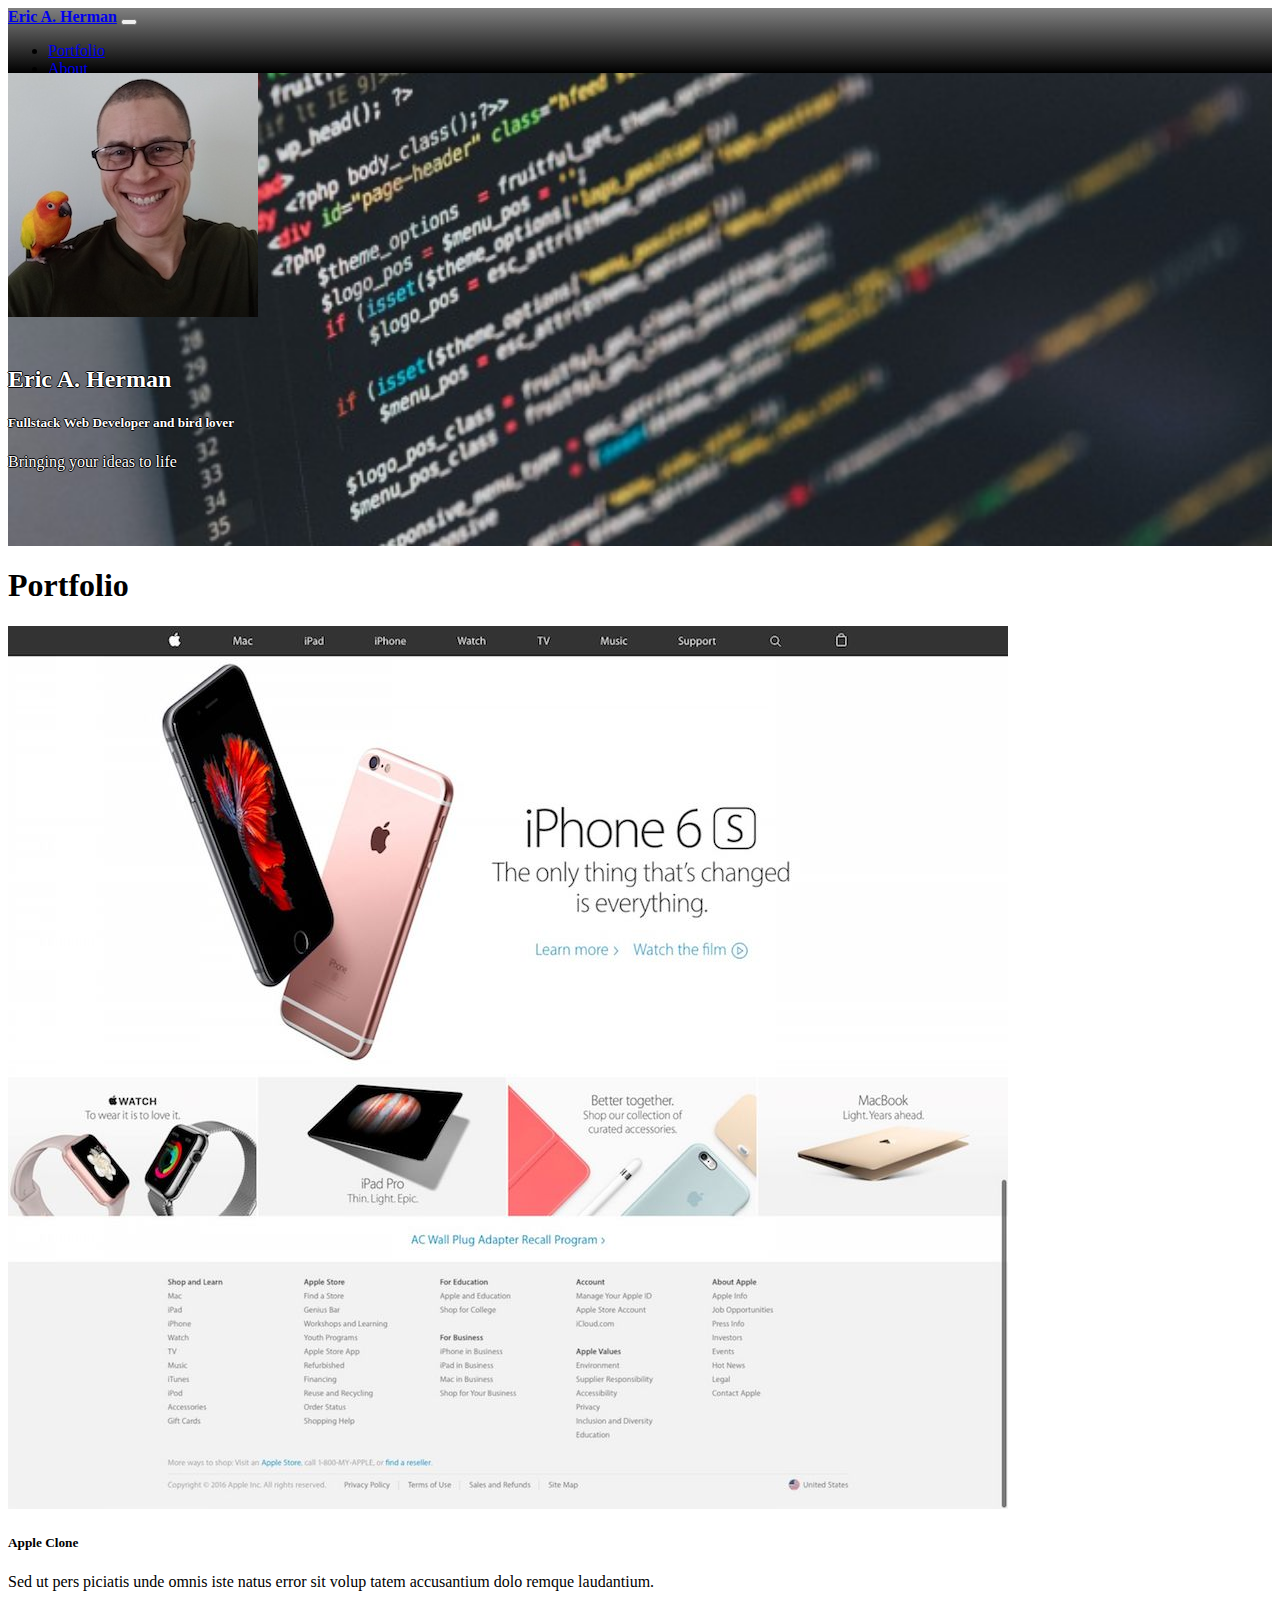
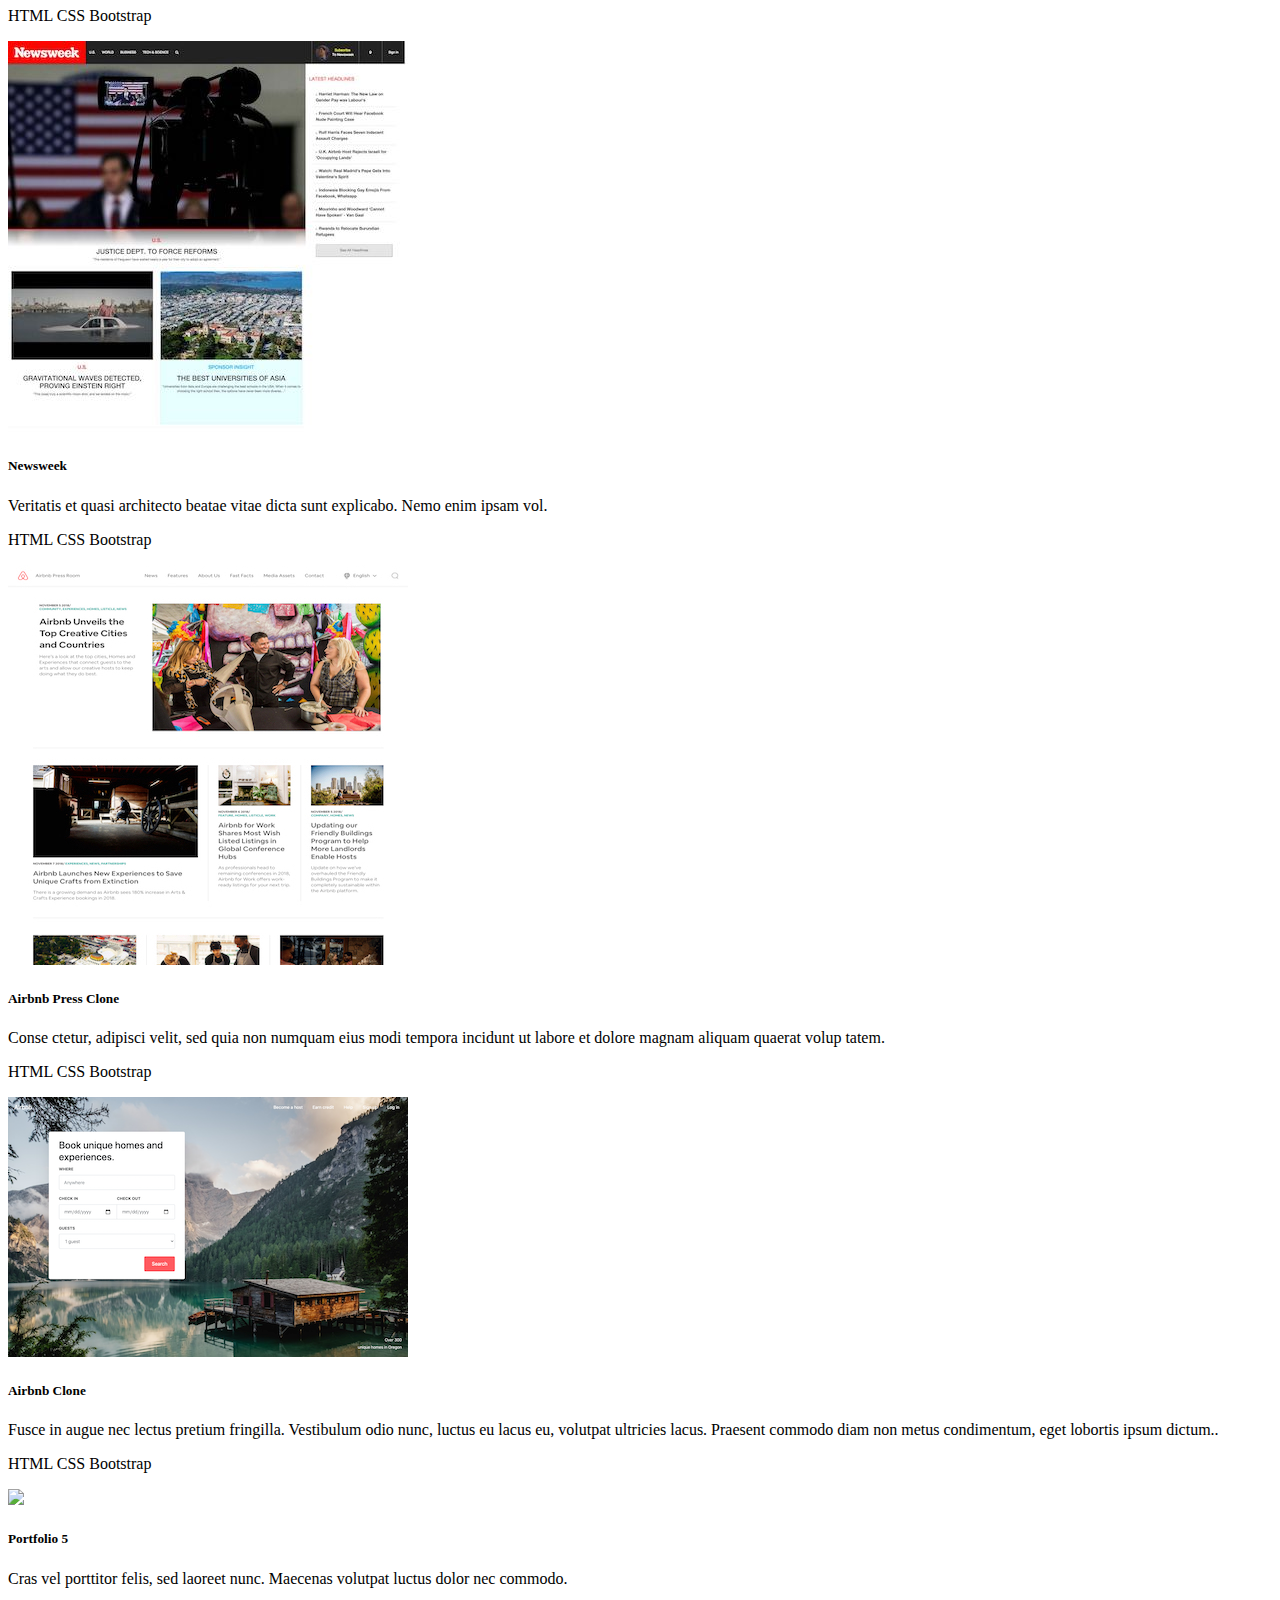
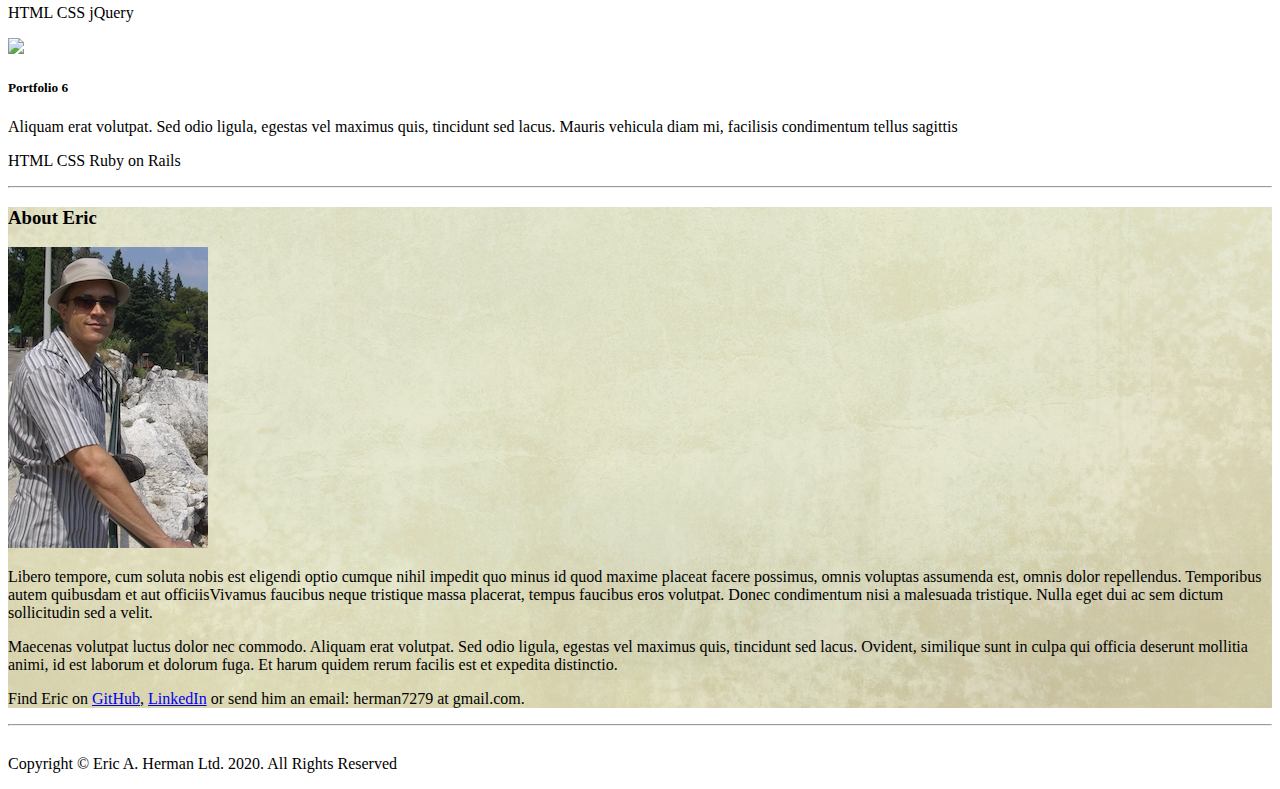
==== index.html @ b6607806 "added new images, new background for About section, changed navbar colors" ====
<!doctype html>
<html lang="en">
  <head>

    <meta charset="utf-8">
    <meta name="viewport" content="width=device-width, initial-scale=1, shrink-to-fit=no">

    <!-- Bootstrap CSS -->
    <link rel="stylesheet" href="https://stackpath.bootstrapcdn.com/bootstrap/4.1.3/css/bootstrap.min.css" integrity="sha384-MCw98/SFnGE8fJT3GXwEOngsV7Zt27NXFoaoApmYm81iuXoPkFOJwJ8ERdknLPMO" crossorigin="anonymous">

    <!-- style css -->
    <link rel="stylesheet" type="text/css" href="./style.css">

    <!-- Fontawesome -->
    <link rel="stylesheet" href="https://use.fontawesome.com/releases/v5.2.0/css/all.css" integrity="sha384-hWVjflwFxL6sNzntih27bfxkr27PmbbK/iSvJ+a4+0owXq79v+lsFkW54bOGbiDQ" crossorigin="anonymous">

    <title>Eric A. Herman</title>
  </head>
 <body>
    <!--Main Navigation-->
  <header>
      <nav class="navbar fixed-top navbar-expand-lg navbar-dark  scrolling-navbar navbar-custom">
          <a class="navbar-brand" href="#"><strong>Eric A. Herman</strong></a>
          <button class="navbar-toggler" type="button" data-toggle="collapse" data-target="#navbarSupportedContent" aria-controls="navbarSupportedContent" aria-expanded="false" aria-label="Toggle navigation">
              <span class="navbar-toggler-icon"></span>
          </button>
          <div class="collapse navbar-collapse" id="navbarSupportedContent">
              <ul class="navbar-nav mr-auto">
                  <li class="nav-item">
                      <a class="nav-link px-3 text-white" href="#">Portfolio</a>
                  </li>
                  <li class="nav-item">
                      <a class="nav-link px-3 text-white" href="#">About</a>
                  </li>
                  <li class="nav-item">
                      <a class="nav-link px-3 text-white" href="#">Contact</a>
                  </li>
              </ul>
              <ul class="navbar-nav nav-flex-icons">
                  <li class="nav-item">
                      <a href="#" class="nav-link"><i class="fab fa-linkedin fa-3x px-3" aria-hidden="true"></i></a>
                  </li>
                  <li class="nav-item">
                      <a href="#" class="nav-link"><i class="fab fa-github fa-3x px-3"></i></a>
                  </li>
              </ul>
          </div>
      </nav>
  </header>
  <!--Main Navigation-->

  <!--Main Layout-->

      <div class="container-fluid">

          <div class="row mt-5 pt-5 splash-page">
              <div class="col text-center pt-5">
                <a href="#"><img src="./images/eric-with-bird-big.jpg" alt="Responsive image" class="img-responsive rounded-circle border border-light"></a>
                <div class="main-headline">
                  <h2>Eric A. Herman</h2>
                  <h5>Fullstack Web Developer and bird lover</h5>
                  <p>Bringing your ideas to life</p>
                </div>
              </div>
          </div>
      </div>
    <!-- portfolio section -->
    <div class="container-fluid bg-light px-5 mb-0">
      <div class="col-xs-12 pt-3">
        <h1 class="text-center header">Portfolio</h1>
      </div>

      <div class="row pt-3">
        <!-- portfolio 1 -->
        <div class="col-lg-4">
          <div class="mx-lg-3">
            <a href="#"><img src="./images/apple-splash-page.jpg" class="img-fluid rounded mx-auto d-block"></a>
            <h5 class="mt-3">Apple Clone</h5>
            <p class="mt-3">Sed ut pers piciatis unde omnis iste natus error sit volup tatem accusantium dolo remque laudantium.</p>
            <p class="small mt-3">HTML CSS Bootstrap</p>
          </div>
        </div>
        <!-- portfolio 2 -->
        <div class="col-lg-4">
          <div class="mx-lg-3">
            <a href="#"><img src="./images/newsweek-clone.jpg" class="img-fluid rounded mx-auto d-block"></a>
            <h5 class="mt-3">Newsweek</h5>
            <p class="mt-3">Veritatis et quasi architecto beatae vitae dicta sunt explicabo. Nemo enim ipsam vol.</p>
            <p class="small mt-3">HTML CSS Bootstrap</p>
          </div>
        </div>
        <!-- portfolio 3 -->
        <div class="col-lg-4">
          <div class=" mx-lg-3">
            <a href="#"><img src="./images/airbnb-press-clone-02.jpg" class="img-fluid rounded mx-auto d-block"></a>
            <h5 class="mt-3">Airbnb Press Clone</h5>
            <p class="mt-3">Conse ctetur, adipisci velit, sed quia non numquam eius modi tempora incidunt ut labore et dolore magnam aliquam quaerat volup tatem.</p>
            <p class="small mt-3">HTML CSS Bootstrap</p>
          </div>
        </div>
      </div>

      <div class="row pt-3">
        <div class="col-lg-4">
          <!-- portfolio 4 -->
          <div class="mx-lg-3">
            <a href="#"><img src="./images/airbnb-clone.png" class="img-fluid rounded mx-auto d-block"></a>
            <h5 class="mt-3">Airbnb Clone</h5>
            <p class="mt-3">Fusce in augue nec lectus pretium fringilla. Vestibulum odio nunc, luctus eu lacus eu, volutpat ultricies lacus. Praesent commodo diam non metus condimentum, eget lobortis ipsum dictum..</p>
            <p class="small mt-3">HTML CSS Bootstrap</p>
          </div>
        </div>
        <!-- portfolio 5 -->
        <div class="col-lg-4">
          <div class="mx-lg-3">
            <a href="#"><img src="https://via.placeholder.com/400" class="img-fluid rounded mx-auto d-block"></a>
            <h5 class="mt-3">Portfolio 5</h5>
            <p class="mt-3">Cras vel porttitor felis, sed laoreet nunc. Maecenas volutpat luctus dolor nec commodo. </p>
            <p class="small mt-3">HTML CSS jQuery</p>
          </div>
        </div>
        <!-- portfolio 6 -->
        <div class="col-lg-4">
          <div class="mx-lg-3">
            <a href="#"><img src="https://via.placeholder.com/400" class="img-fluid rounded mx-auto d-block"></a>
            <h5 class="mt-3">Portfolio 6</h5>
            <p class="mt-3">Aliquam erat volutpat. Sed odio ligula, egestas vel maximus quis, tincidunt sed lacus. Mauris vehicula diam mi, facilisis condimentum tellus sagittis</p>
            <p class="small mt-3">HTML CSS Ruby on Rails</p>
          </div>
        </div>
      </div>
    <hr />
    </div>
    <!-- About Section -->
    <div class="container-fluid about-section mt-0">
      <div class="row">
        <div class="col-xs-12 border m-auto">
          <div class="p-4">
            <i class="fas fa-laptop-code fa-3x float-left pr-1 pb-3"></i>

            <h3 class="float-right pl-3">About Eric</h3>
          </div>
       </div>
      </div>
      <!-- About Eric -->
      <div class="row pb-5">
        <!-- image for about section -->
        <div class="col-xs-6 col-sm-3 col-lg-4">
          <img src="./images/eric-with-hat.JPG" class="img-fluid rounded float-right border" <style: height>
        </div>
         <!-- text for about section -->
        <div class="col-xs-6 col-sm-9 col-lg-6 my-auto">
          <p>Libero tempore, cum soluta nobis est eligendi optio cumque nihil impedit quo minus id quod maxime placeat facere possimus, omnis voluptas assumenda est, omnis dolor repellendus. Temporibus autem quibusdam et aut officiisVivamus faucibus neque tristique massa placerat, tempus faucibus eros volutpat. Donec condimentum nisi a malesuada tristique. Nulla eget dui ac sem dictum sollicitudin sed a velit.</p>

          <p>Maecenas volutpat luctus dolor nec commodo. Aliquam erat volutpat. Sed odio ligula, egestas vel maximus quis, tincidunt sed lacus. Ovident, similique sunt in culpa qui officia deserunt mollitia animi, id est laborum et dolorum fuga. Et harum quidem rerum facilis est et expedita distinctio.</p>
          <p class="small">Find Eric on <a href="#">GitHub</a>, <a href="#">LinkedIn</a> or send him an email: herman7279 at gmail.com.</p>
        </div>
      </div>
    </div>
    <hr />
    <!-- footer -->
    <footer class="container-fluid">
      <div class="row">
        <div class="col-lg-12">
          <p class="small text-right">
            Copyright © Eric A. Herman Ltd. 2020. All Rights Reserved
          </p>
        <!-- copyright -->
        </div>
      </div>
    </footer>

    <!-- jQuery first, then Popper.js, then Bootstrap JS -->
     <script src="https://code.jquery.com/jquery-3.3.1.slim.min.js" integrity="sha384-q8i/X+965DzO0rT7abK41JStQIAqVgRVzpbzo5smXKp4YfRvH+8abtTE1Pi6jizo" crossorigin="anonymous"></script>

    <script src="https://cdnjs.cloudflare.com/ajax/libs/popper.js/1.14.3/umd/popper.min.js" integrity="sha384-ZMP7rVo3mIykV+2+9J3UJ46jBk0WLaUAdn689aCwoqbBJiSnjAK/l8WvCWPIPm49" crossorigin="anonymous"></script>

      <script src="https://stackpath.bootstrapcdn.com/bootstrap/4.1.3/js/bootstrap.min.js" integrity="sha384-ChfqqxuZUCnJSK3+MXmPNIyE6ZbWh2IMqE241rYiqJxyMiZ6OW/JmZQ5stwEULTy" crossorigin="anonymous"></script>
  </body>
</html>
---- style.css ----
nav {
 background-image: url(./images/grade-grey.jpg);
 background-image: linear-gradient(grey, black);
 margin-bottom: 0;
 border-bottom: transparent;
 background-size: cover;
 background-position: center bottom;
 height: 65px;
}
.splash-page {
  background-image: url(./images/dark-computer-screen.jpg);
  background-size: cover;
  background-position: center bottom;
}
.main-headline {
  color: white;
  text-shadow: -1px 0 black, 0 1px black, 1px 0 black, 0 -1px black;
  height: 200px;
  padding-top: 25px;
}
footer {
  padding-top: 5px;
  height: auto;
}
.navbar-custom a:hover {
    color: rgb(404,128,128) !important;
}
.about-section {
  background-image: url(./images/wall-off-yellow.jpg);
  background-size: cover;
  background-position: center bottom;
}
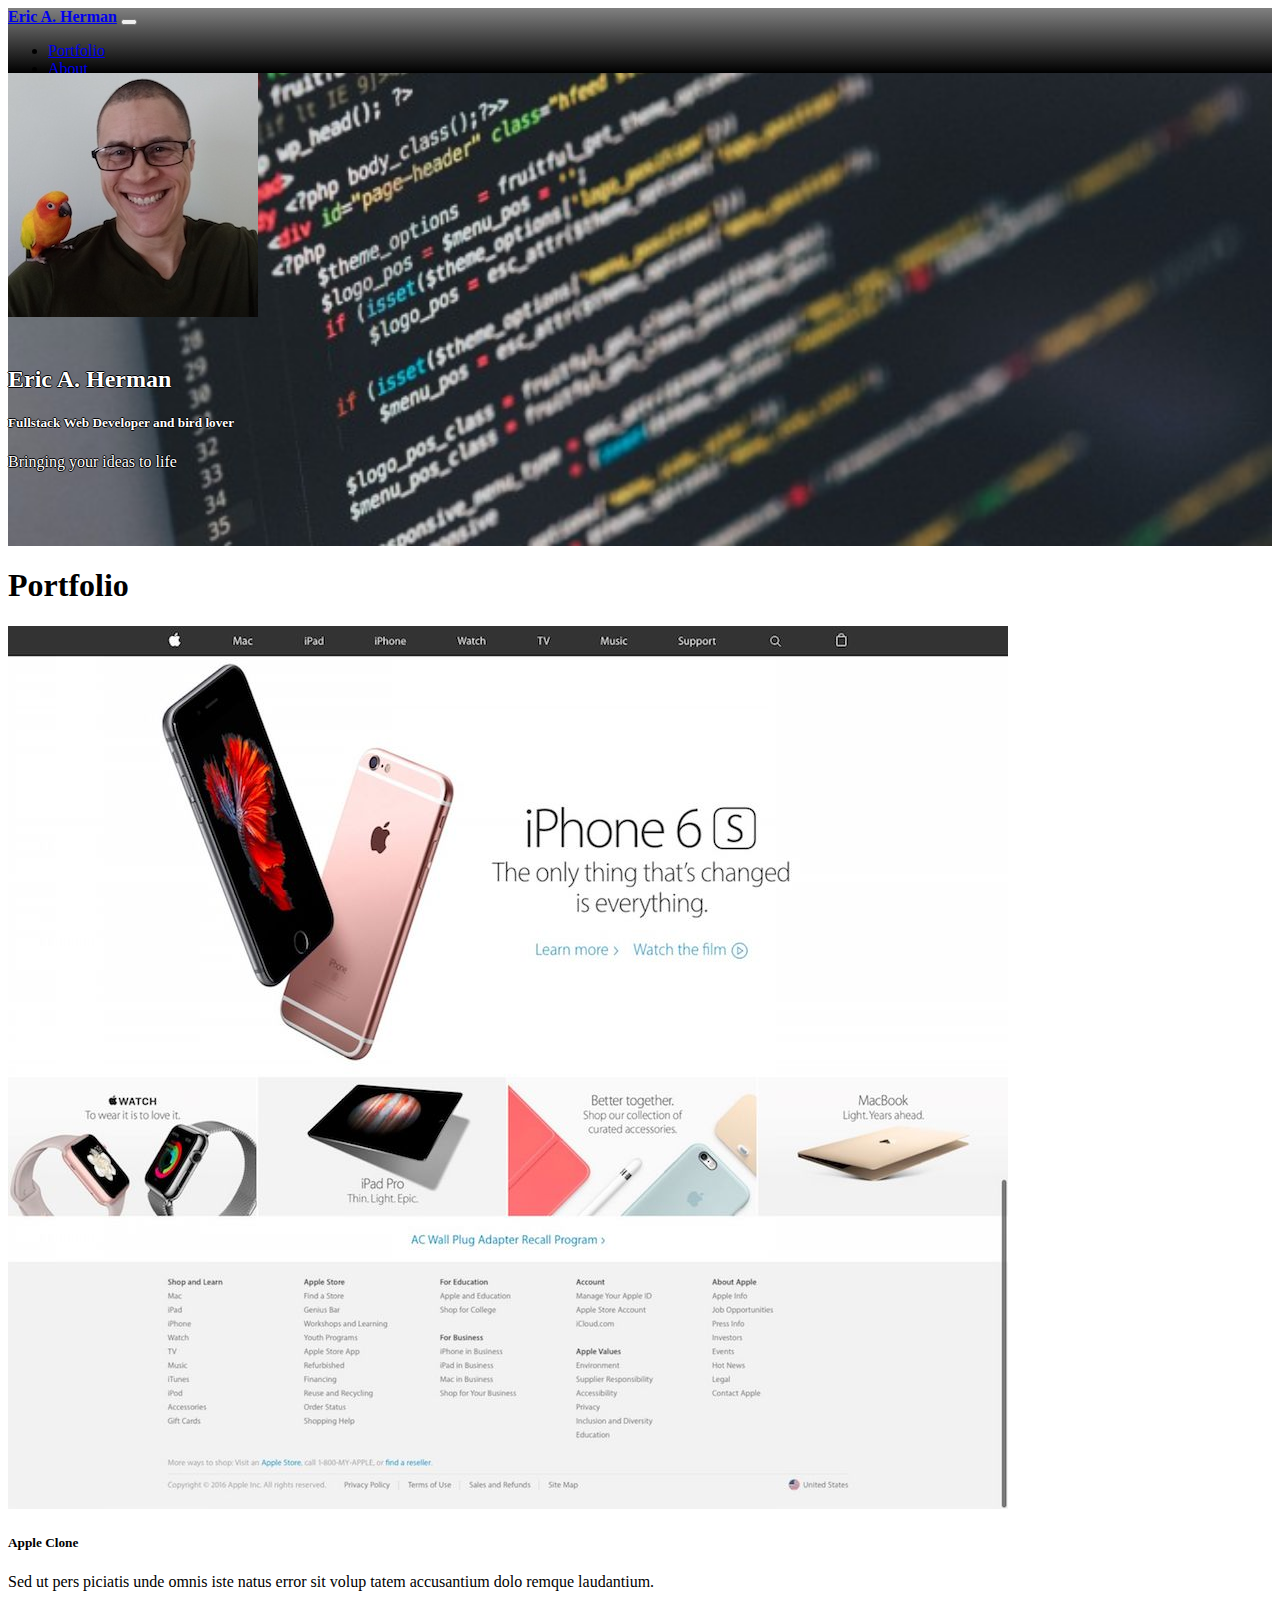
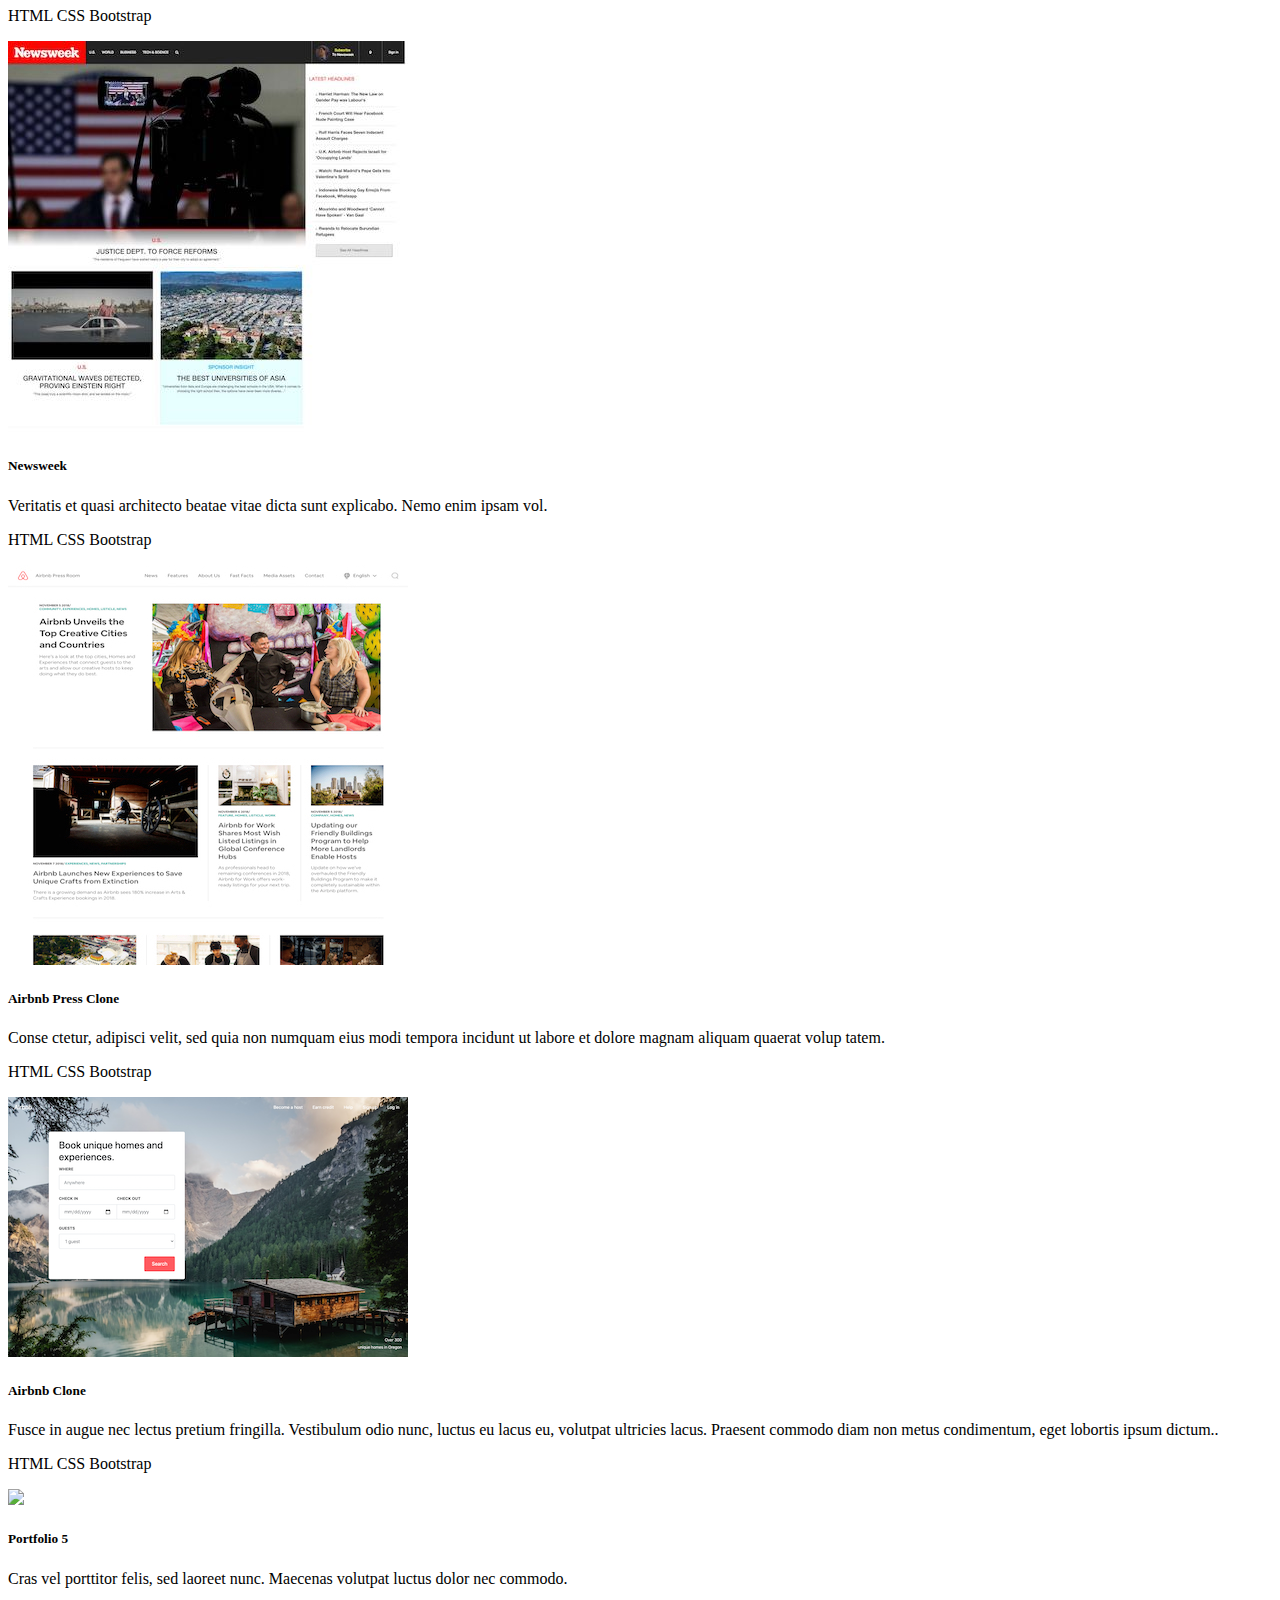
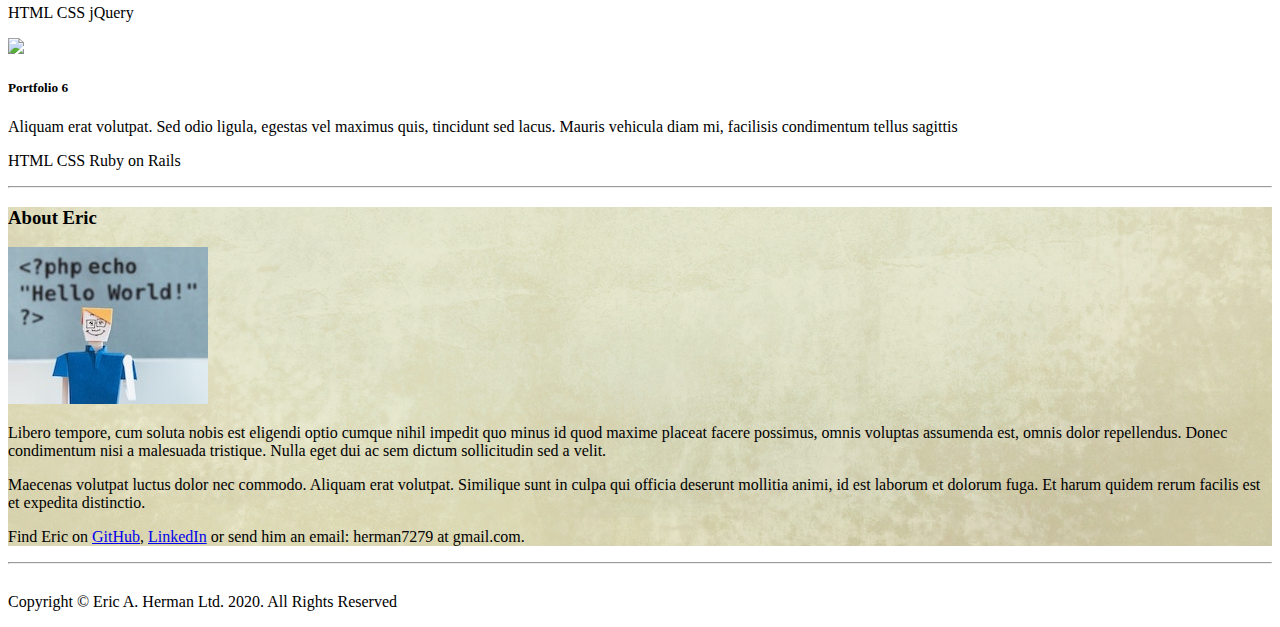
==== commit 56a66764: "changed picture on about me section" ====
--- a/index.html
+++ b/index.html
@@ -146,13 +146,14 @@
       <div class="row pb-5">
         <!-- image for about section -->
         <div class="col-xs-6 col-sm-3 col-lg-4">
-          <img src="./images/eric-with-hat.JPG" class="img-fluid rounded float-right border" <style: height>
+          <img src="./images/hello-world.jpg" class="img-fluid rounded float-right border mt-3">
+
         </div>
          <!-- text for about section -->
         <div class="col-xs-6 col-sm-9 col-lg-6 my-auto">
-          <p>Libero tempore, cum soluta nobis est eligendi optio cumque nihil impedit quo minus id quod maxime placeat facere possimus, omnis voluptas assumenda est, omnis dolor repellendus. Temporibus autem quibusdam et aut officiisVivamus faucibus neque tristique massa placerat, tempus faucibus eros volutpat. Donec condimentum nisi a malesuada tristique. Nulla eget dui ac sem dictum sollicitudin sed a velit.</p>
+          <p>Libero tempore, cum soluta nobis est eligendi optio cumque nihil impedit quo minus id quod maxime placeat facere possimus, omnis voluptas assumenda est, omnis dolor repellendus. Donec condimentum nisi a malesuada tristique. Nulla eget dui ac sem dictum sollicitudin sed a velit.</p>
 
-          <p>Maecenas volutpat luctus dolor nec commodo. Aliquam erat volutpat. Sed odio ligula, egestas vel maximus quis, tincidunt sed lacus. Ovident, similique sunt in culpa qui officia deserunt mollitia animi, id est laborum et dolorum fuga. Et harum quidem rerum facilis est et expedita distinctio.</p>
+          <p>Maecenas volutpat luctus dolor nec commodo. Aliquam erat volutpat. Similique sunt in culpa qui officia deserunt mollitia animi, id est laborum et dolorum fuga. Et harum quidem rerum facilis est et expedita distinctio.</p>
           <p class="small">Find Eric on <a href="#">GitHub</a>, <a href="#">LinkedIn</a> or send him an email: herman7279 at gmail.com.</p>
         </div>
       </div>
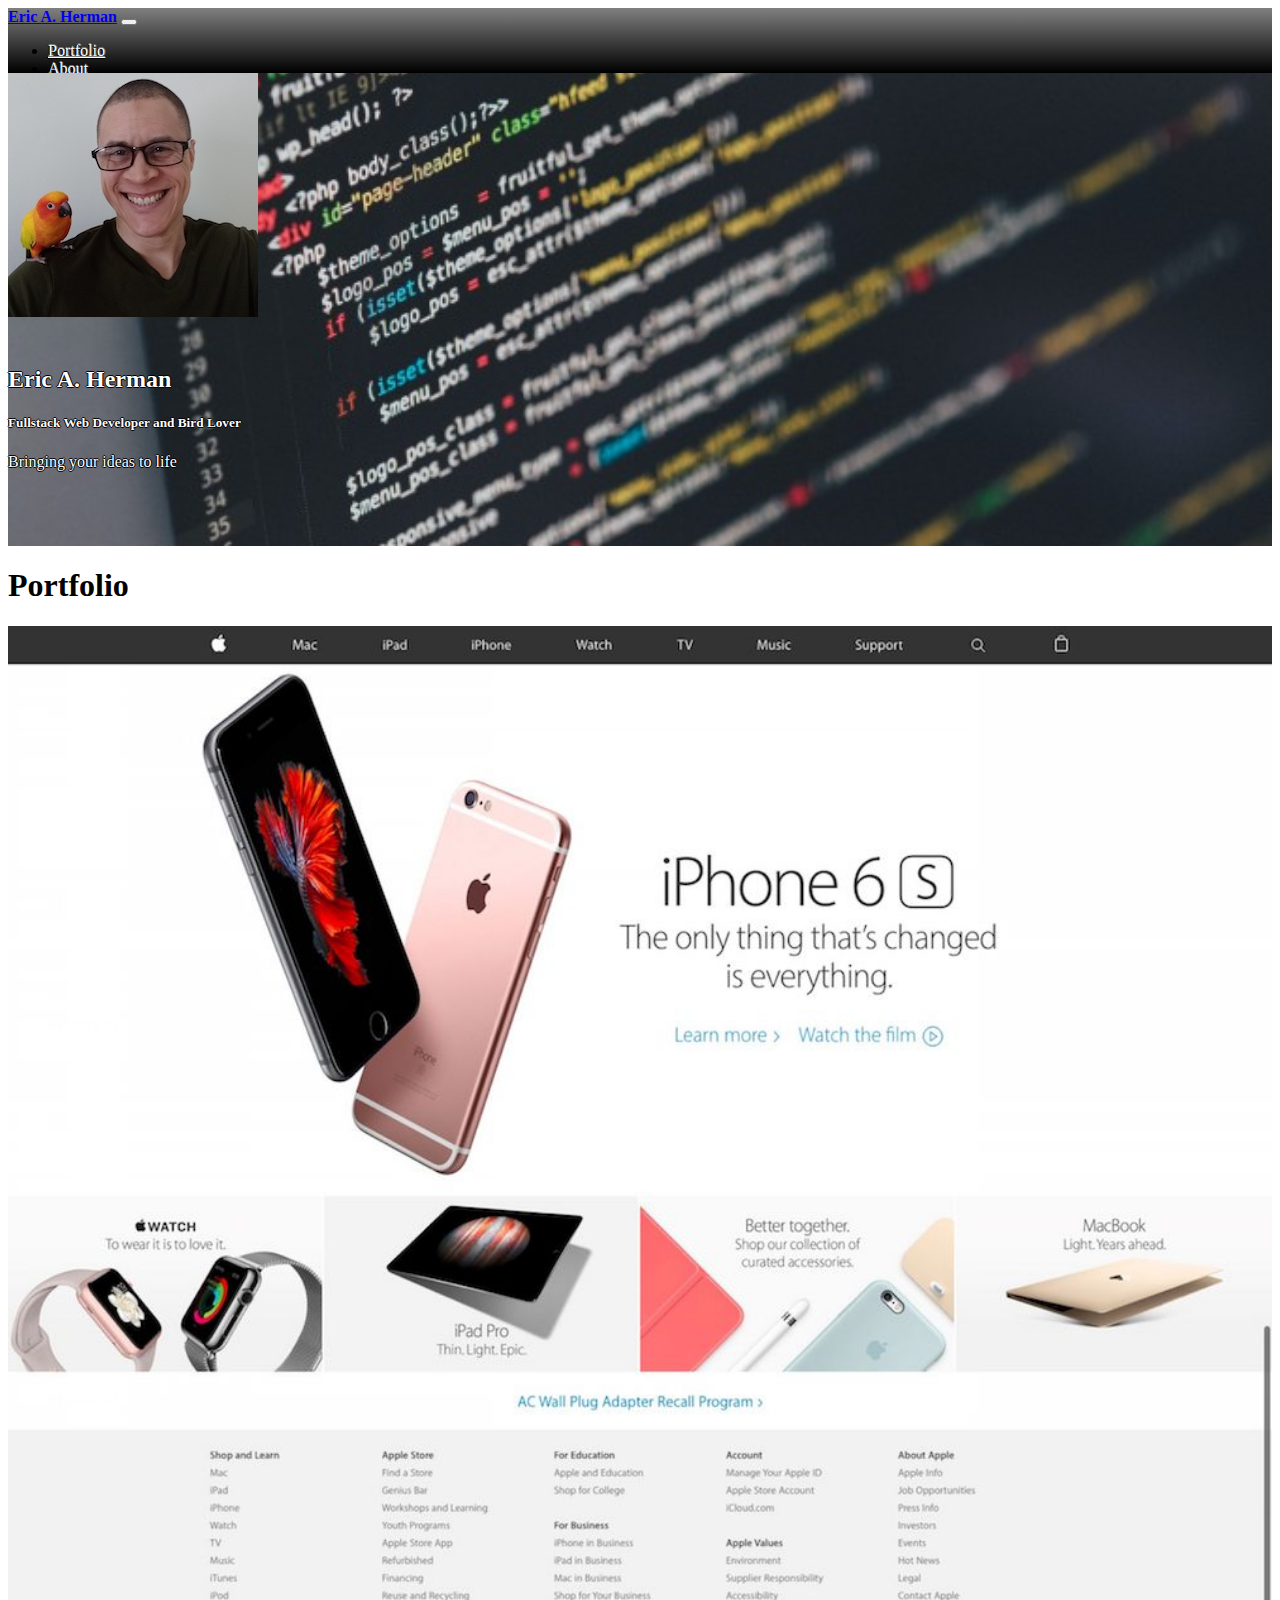
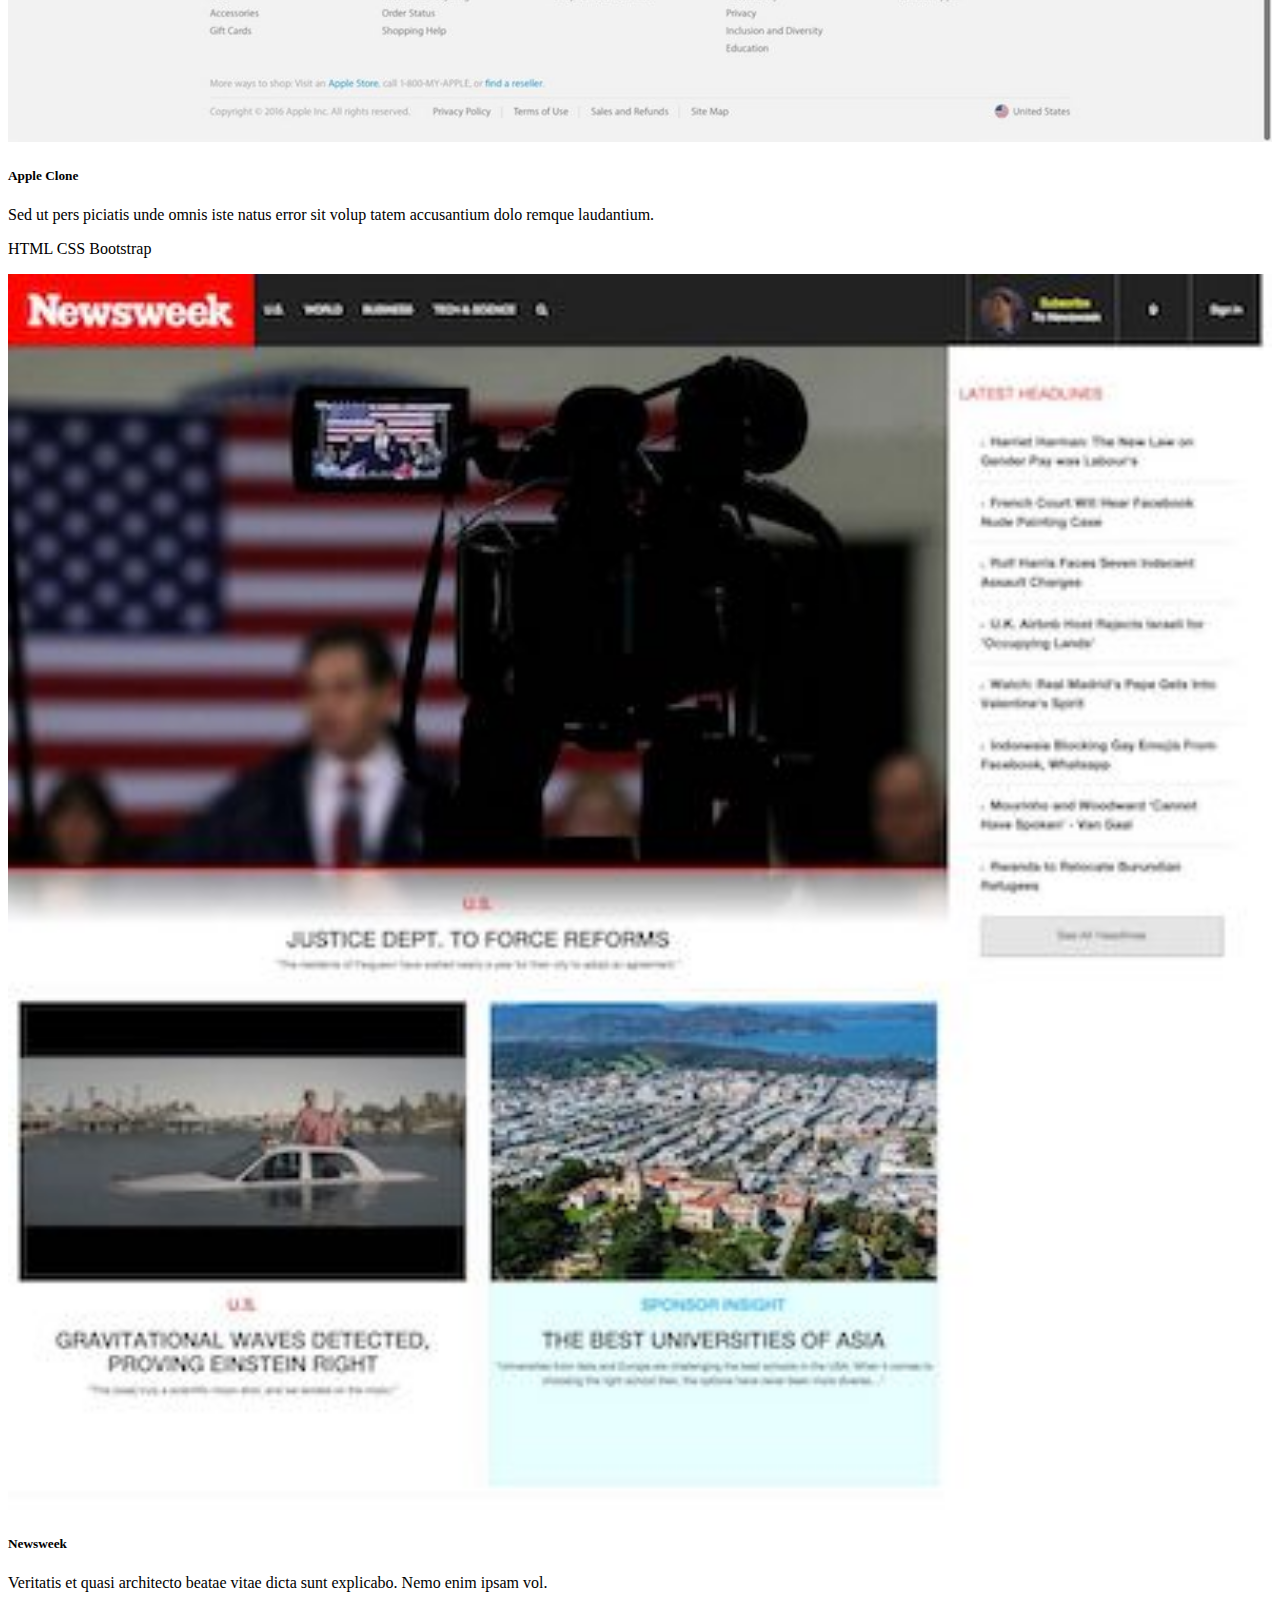
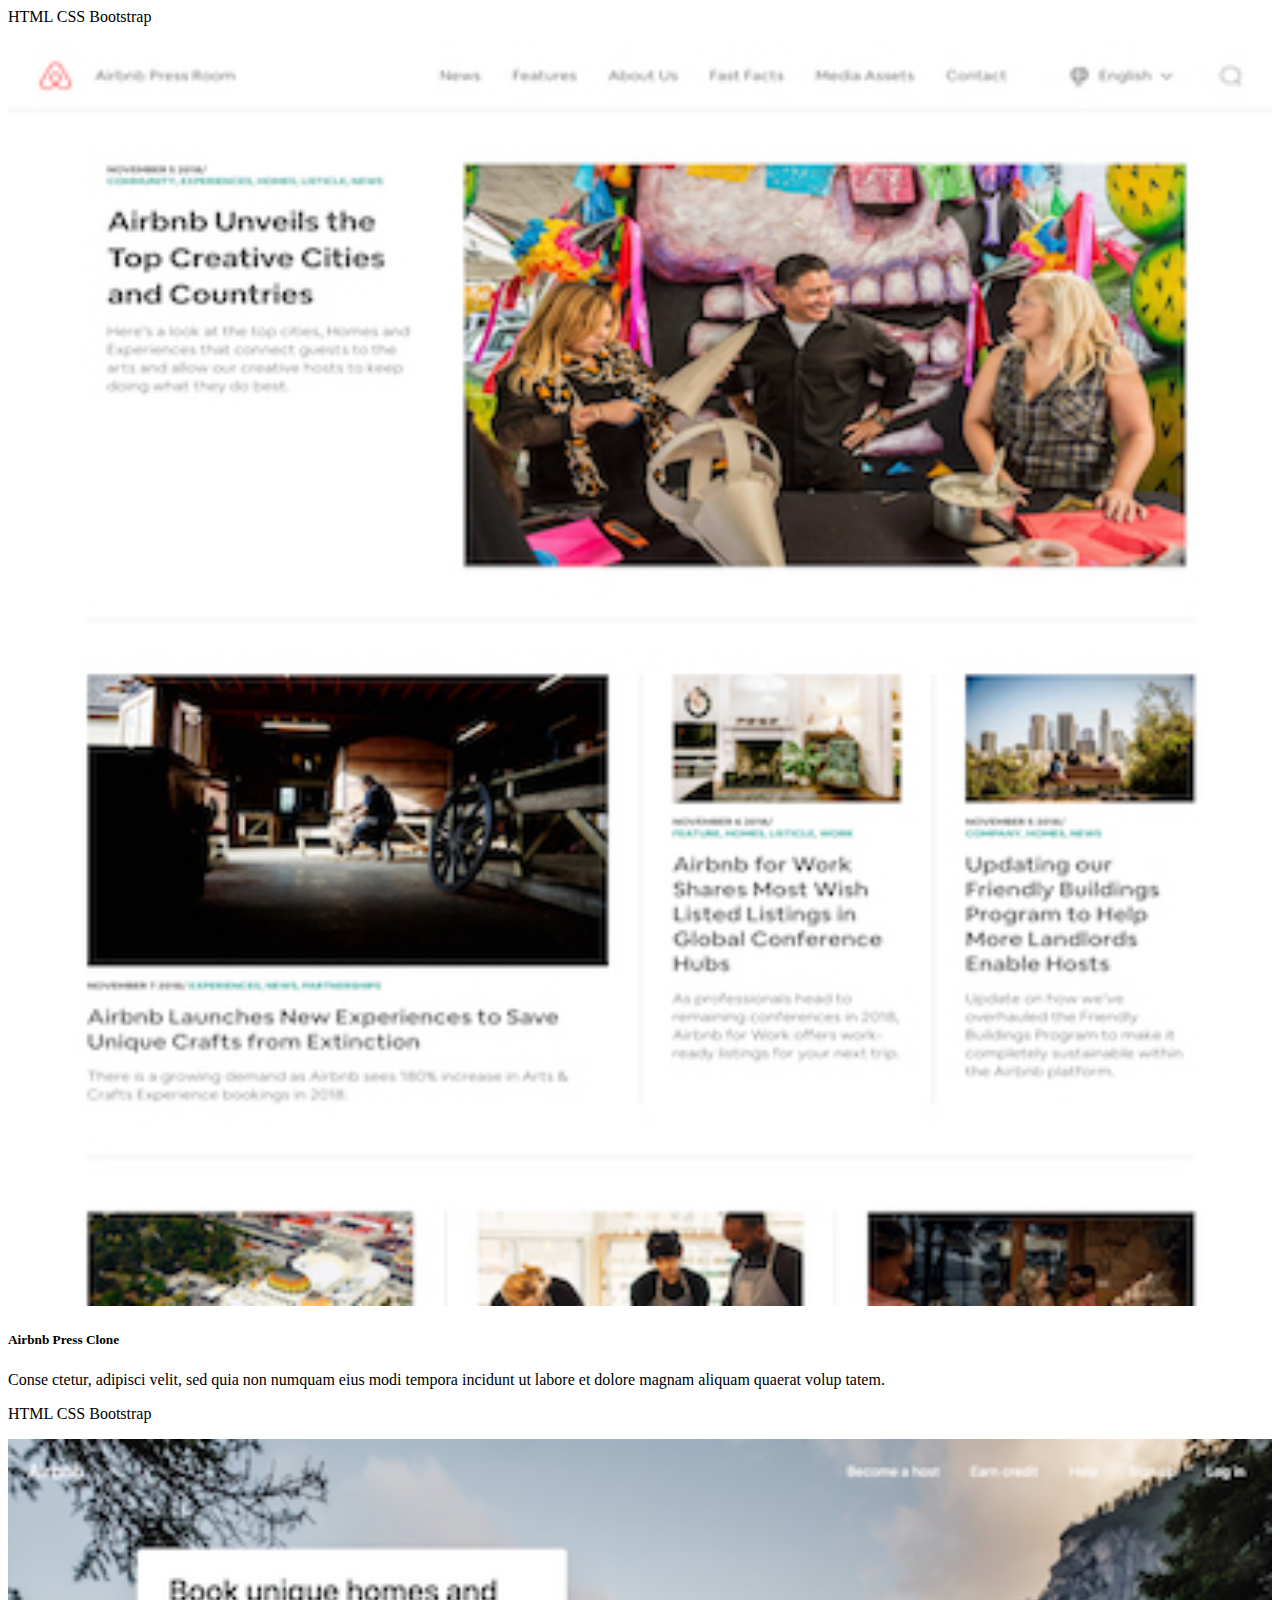
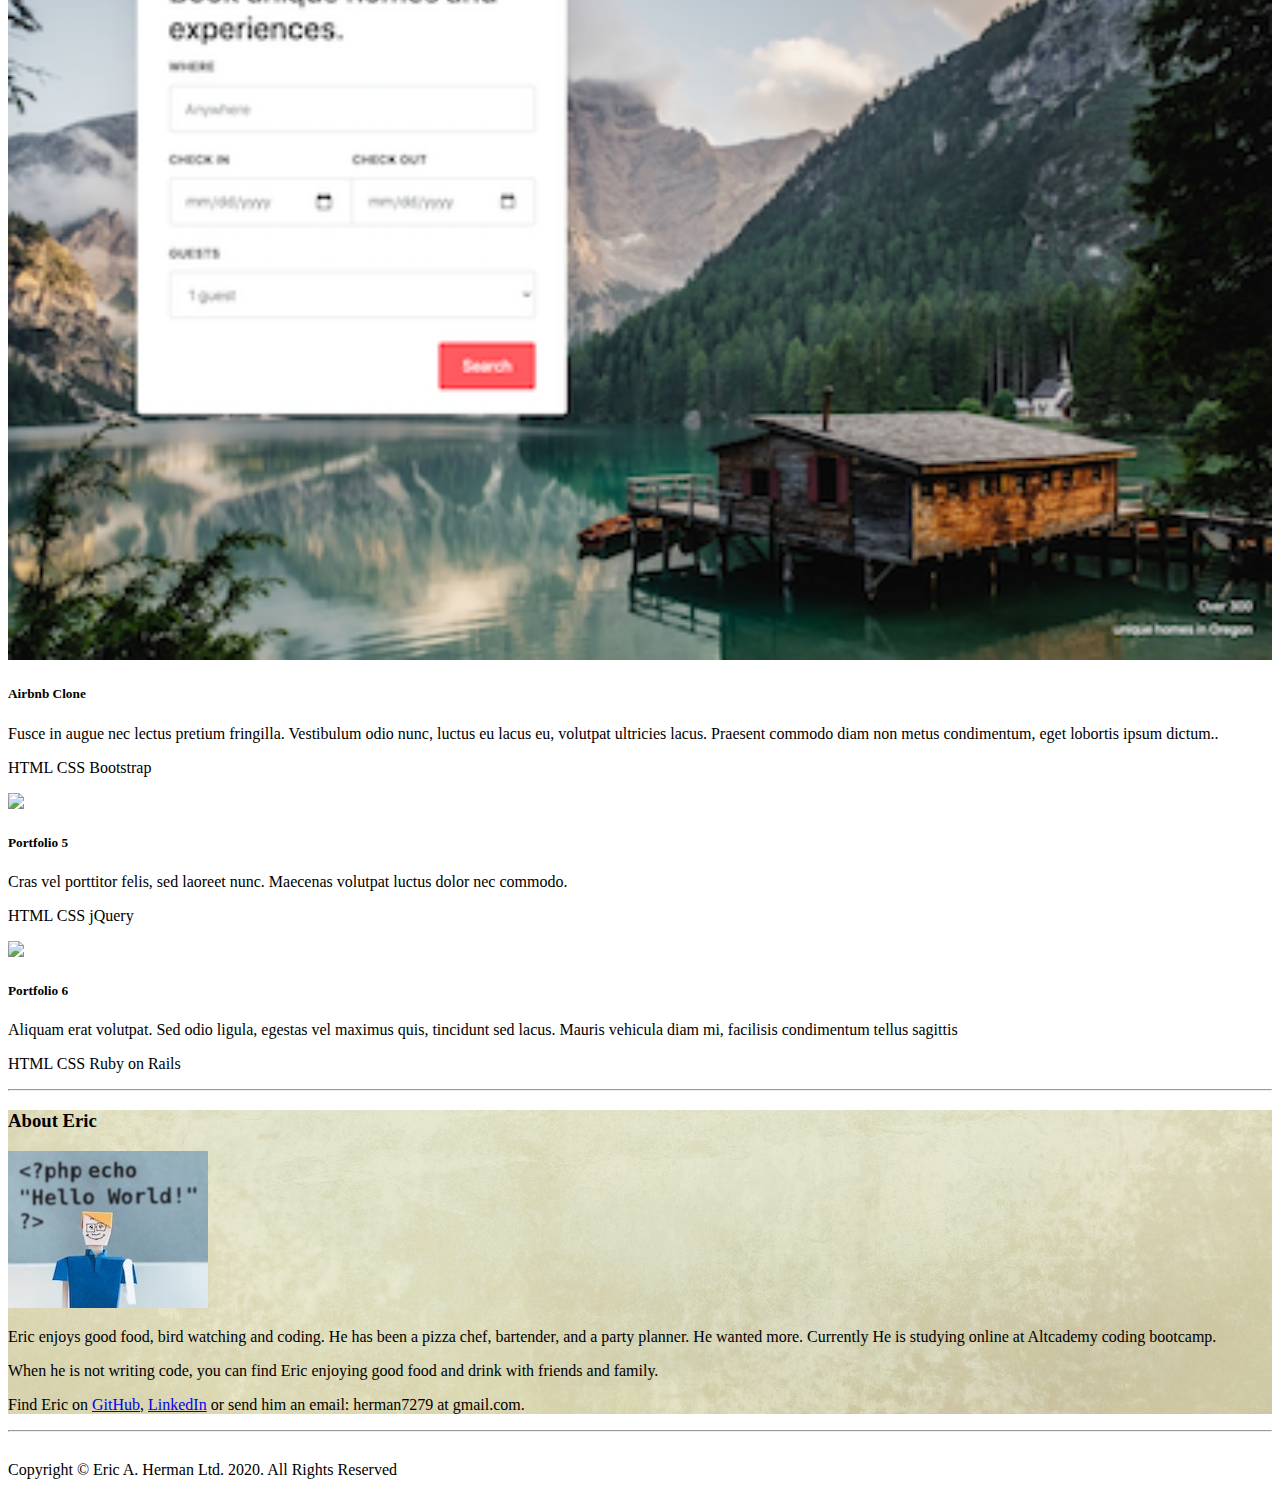
==== commit 14489803: "fixed responsiveness in portfolio section.  Added real words to about section." ====
--- a/index.html
+++ b/index.html
@@ -25,18 +25,18 @@
               <span class="navbar-toggler-icon"></span>
           </button>
           <div class="collapse navbar-collapse" id="navbarSupportedContent">
-              <ul class="navbar-nav mr-auto">
+              <ul class="navbar-nav mr-auto text-custom">
                   <li class="nav-item">
-                      <a class="nav-link px-3 text-white" href="#">Portfolio</a>
+                      <a class="nav-link px-3" href="#">Portfolio</a>
                   </li>
                   <li class="nav-item">
-                      <a class="nav-link px-3 text-white" href="#">About</a>
+                      <a class="nav-link px-3" href="#">About</a>
                   </li>
                   <li class="nav-item">
-                      <a class="nav-link px-3 text-white" href="#">Contact</a>
+                      <a class="nav-link px-3" href="#">Contact</a>
                   </li>
               </ul>
-              <ul class="navbar-nav nav-flex-icons">
+              <ul class="navbar-nav nav-flex-icons text-custom">
                   <li class="nav-item">
                       <a href="#" class="nav-link"><i class="fab fa-linkedin fa-3x px-3" aria-hidden="true"></i></a>
                   </li>
@@ -58,22 +58,22 @@
                 <a href="#"><img src="./images/eric-with-bird-big.jpg" alt="Responsive image" class="img-responsive rounded-circle border border-light"></a>
                 <div class="main-headline">
                   <h2>Eric A. Herman</h2>
-                  <h5>Fullstack Web Developer and bird lover</h5>
+                  <h5>Fullstack Web Developer and Bird Lover</h5>
                   <p>Bringing your ideas to life</p>
                 </div>
               </div>
           </div>
       </div>
     <!-- portfolio section -->
-    <div class="container-fluid bg-light px-5 mb-0">
-      <div class="col-xs-12 pt-3">
+    <div class="container-fluid bg-light mb-0">
+      <div class="col-xs-12 pt-4">
         <h1 class="text-center header">Portfolio</h1>
       </div>
 
-      <div class="row pt-3">
+      <div class="row pt-3 portfolios-custom">
         <!-- portfolio 1 -->
-        <div class="col-lg-4">
-          <div class="mx-lg-3">
+        <div class="col-md-6 col-lg-4 mt-3">
+          <div class="mx-lg-3 img-thumbnail">
             <a href="#"><img src="./images/apple-splash-page.jpg" class="img-fluid rounded mx-auto d-block"></a>
             <h5 class="mt-3">Apple Clone</h5>
             <p class="mt-3">Sed ut pers piciatis unde omnis iste natus error sit volup tatem accusantium dolo remque laudantium.</p>
@@ -81,8 +81,8 @@
           </div>
         </div>
         <!-- portfolio 2 -->
-        <div class="col-lg-4">
-          <div class="mx-lg-3">
+        <div class="col-md-6 col-lg-4 mt-3">
+          <div class="mx-lg-3 img-thumbnail">
             <a href="#"><img src="./images/newsweek-clone.jpg" class="img-fluid rounded mx-auto d-block"></a>
             <h5 class="mt-3">Newsweek</h5>
             <p class="mt-3">Veritatis et quasi architecto beatae vitae dicta sunt explicabo. Nemo enim ipsam vol.</p>
@@ -90,20 +90,18 @@
           </div>
         </div>
         <!-- portfolio 3 -->
-        <div class="col-lg-4">
-          <div class=" mx-lg-3">
+        <div class="col-md-6 col-lg-4 mt-3">
+          <div class="mx-lg-3 img-thumbnail">
             <a href="#"><img src="./images/airbnb-press-clone-02.jpg" class="img-fluid rounded mx-auto d-block"></a>
             <h5 class="mt-3">Airbnb Press Clone</h5>
             <p class="mt-3">Conse ctetur, adipisci velit, sed quia non numquam eius modi tempora incidunt ut labore et dolore magnam aliquam quaerat volup tatem.</p>
             <p class="small mt-3">HTML CSS Bootstrap</p>
           </div>
         </div>
-      </div>
 
-      <div class="row pt-3">
-        <div class="col-lg-4">
+        <div class="col-md-6 col-lg-4 mt-3">
           <!-- portfolio 4 -->
-          <div class="mx-lg-3">
+          <div class="mx-lg-3 img-thumbnail">
             <a href="#"><img src="./images/airbnb-clone.png" class="img-fluid rounded mx-auto d-block"></a>
             <h5 class="mt-3">Airbnb Clone</h5>
             <p class="mt-3">Fusce in augue nec lectus pretium fringilla. Vestibulum odio nunc, luctus eu lacus eu, volutpat ultricies lacus. Praesent commodo diam non metus condimentum, eget lobortis ipsum dictum..</p>
@@ -111,8 +109,8 @@
           </div>
         </div>
         <!-- portfolio 5 -->
-        <div class="col-lg-4">
-          <div class="mx-lg-3">
+        <div class="col-md-6 col-lg-4 mt-3">
+          <div class="mx-lg-3 img-thumbnail">
             <a href="#"><img src="https://via.placeholder.com/400" class="img-fluid rounded mx-auto d-block"></a>
             <h5 class="mt-3">Portfolio 5</h5>
             <p class="mt-3">Cras vel porttitor felis, sed laoreet nunc. Maecenas volutpat luctus dolor nec commodo. </p>
@@ -120,8 +118,8 @@
           </div>
         </div>
         <!-- portfolio 6 -->
-        <div class="col-lg-4">
-          <div class="mx-lg-3">
+        <div class="col-md-6 col-lg-4 mt-3">
+          <div class="mx-lg-3 img-thumbnail">
             <a href="#"><img src="https://via.placeholder.com/400" class="img-fluid rounded mx-auto d-block"></a>
             <h5 class="mt-3">Portfolio 6</h5>
             <p class="mt-3">Aliquam erat volutpat. Sed odio ligula, egestas vel maximus quis, tincidunt sed lacus. Mauris vehicula diam mi, facilisis condimentum tellus sagittis</p>
@@ -134,7 +132,7 @@
     <!-- About Section -->
     <div class="container-fluid about-section mt-0">
       <div class="row">
-        <div class="col-xs-12 border m-auto">
+        <div class="col-xs-12 m-auto">
           <div class="p-4">
             <i class="fas fa-laptop-code fa-3x float-left pr-1 pb-3"></i>
 
@@ -145,15 +143,13 @@
       <!-- About Eric -->
       <div class="row pb-5">
         <!-- image for about section -->
-        <div class="col-xs-6 col-sm-3 col-lg-4">
-          <img src="./images/hello-world.jpg" class="img-fluid rounded float-right border mt-3">
-
+        <div class="col-xs-6 col-sm-3 col-lg-4 pb-4 text-center">
+          <img src="./images/hello-world.jpg" class="img-fluid rounded border mx-auto">
         </div>
          <!-- text for about section -->
         <div class="col-xs-6 col-sm-9 col-lg-6 my-auto">
-          <p>Libero tempore, cum soluta nobis est eligendi optio cumque nihil impedit quo minus id quod maxime placeat facere possimus, omnis voluptas assumenda est, omnis dolor repellendus. Donec condimentum nisi a malesuada tristique. Nulla eget dui ac sem dictum sollicitudin sed a velit.</p>
-
-          <p>Maecenas volutpat luctus dolor nec commodo. Aliquam erat volutpat. Similique sunt in culpa qui officia deserunt mollitia animi, id est laborum et dolorum fuga. Et harum quidem rerum facilis est et expedita distinctio.</p>
+          <p>Eric enjoys good food, bird watching and coding. He has been a pizza chef, bartender, and a party planner. He wanted more. Currently He is studying online at Altcademy coding bootcamp.</p>
+          <p>When he is not writing code, you can find Eric enjoying good food and drink with friends and family.</p>
           <p class="small">Find Eric on <a href="#">GitHub</a>, <a href="#">LinkedIn</a> or send him an email: herman7279 at gmail.com.</p>
         </div>
       </div>
--- a/style.css
+++ b/style.css
@@ -1,11 +1,13 @@
 nav {
  background-image: url(./images/grade-grey.jpg);
  background-image: linear-gradient(grey, black);
- margin-bottom: 0;
  border-bottom: transparent;
  background-size: cover;
  background-position: center bottom;
  height: 65px;
+}
+.dropdown-custom {
+  max-width: 10%
 }
 .splash-page {
   background-image: url(./images/dark-computer-screen.jpg);
@@ -30,3 +32,11 @@
   background-size: cover;
   background-position: center bottom;
 }
+.text-custom a {
+  color: white !important;
+  text-shadow: -1px 0 black, 0 1px black, 1px 0 grey, 0 -1px grey;
+}
+.portfolios-custom img {
+  width: 100%;
+  height: auto;
+}
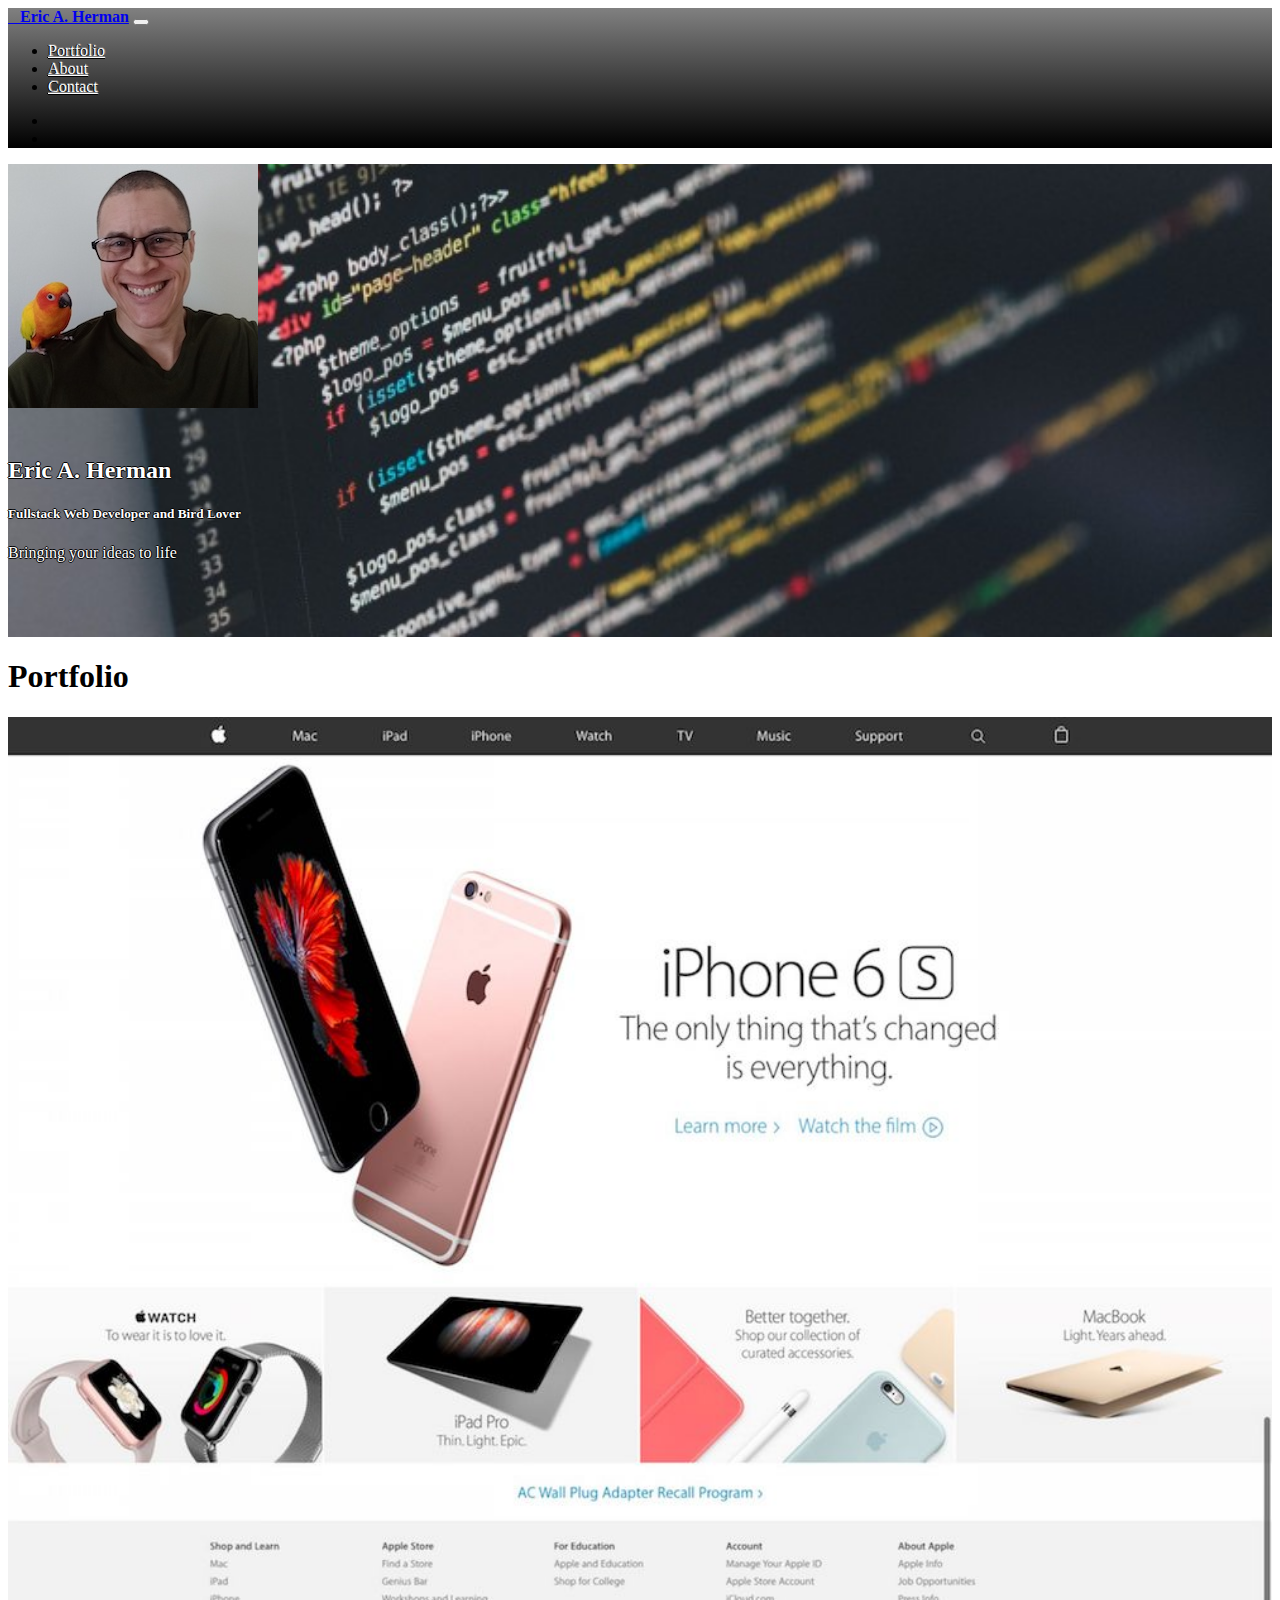
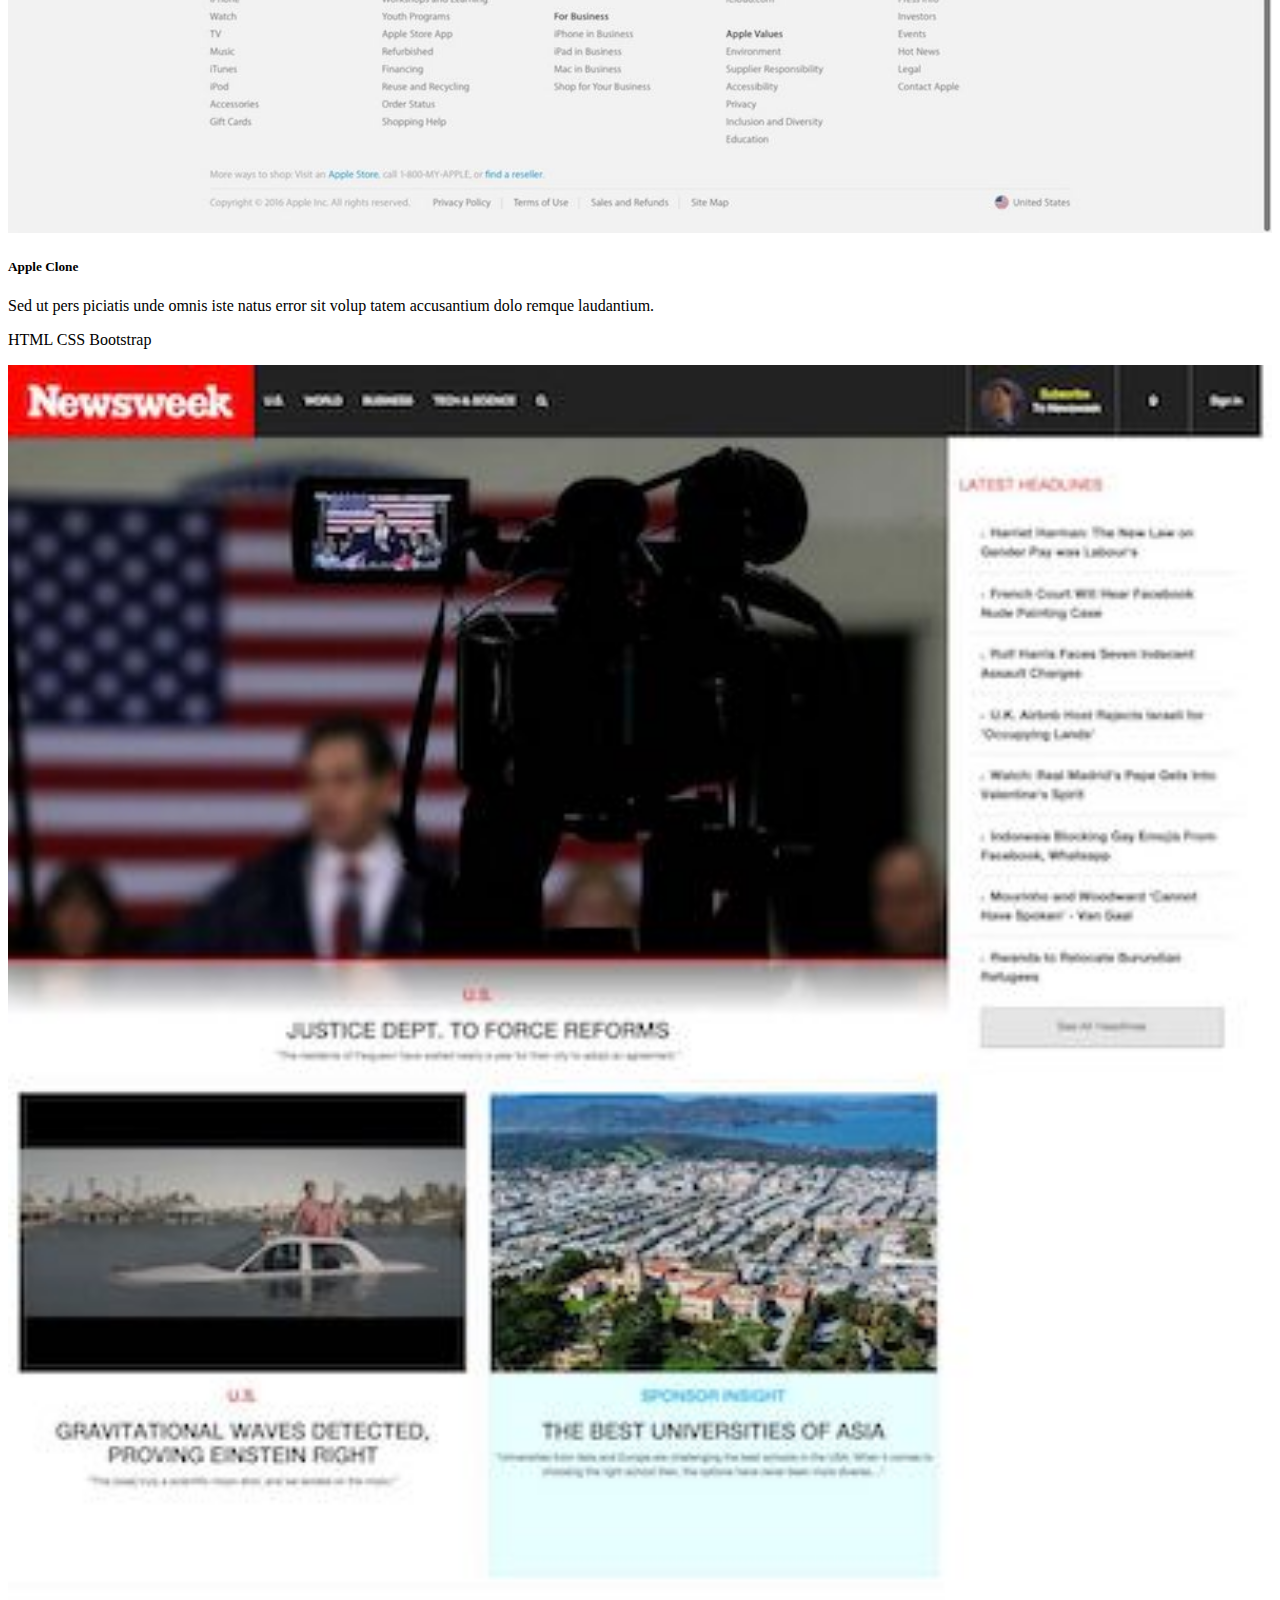
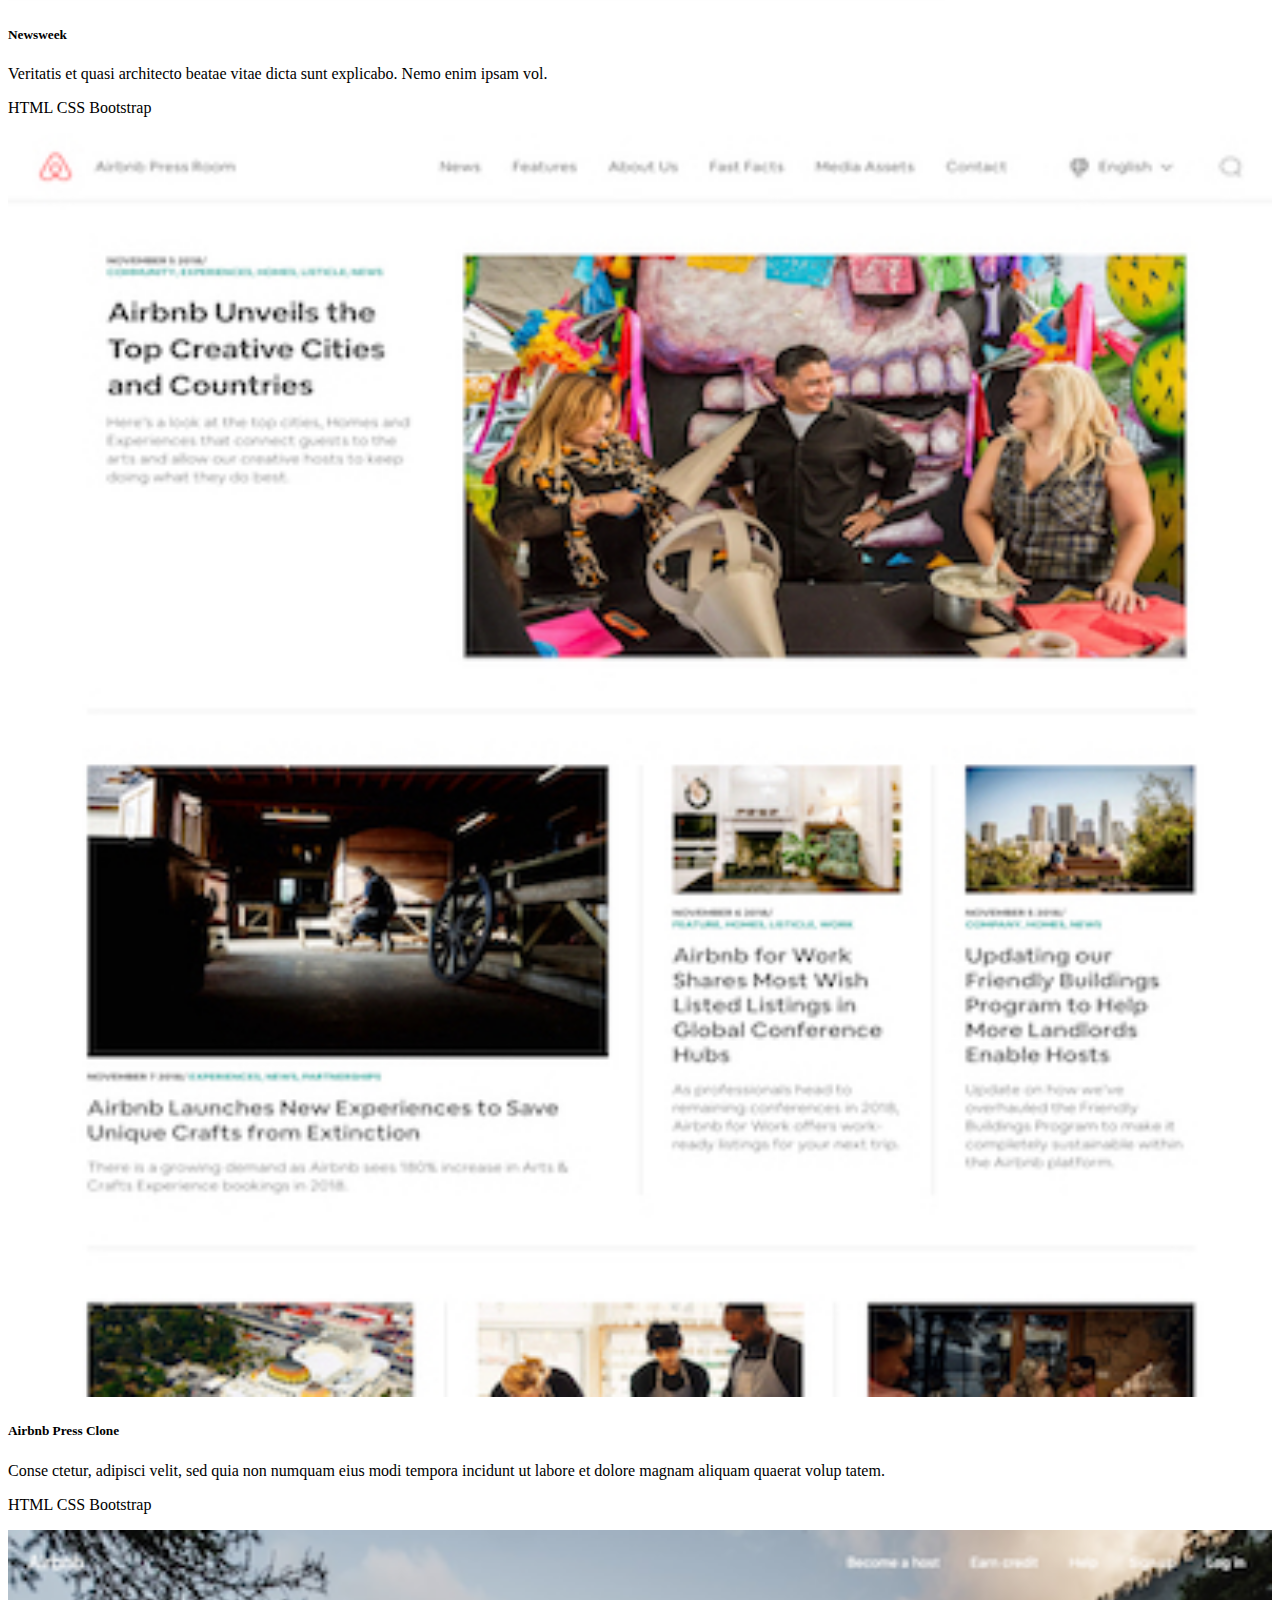
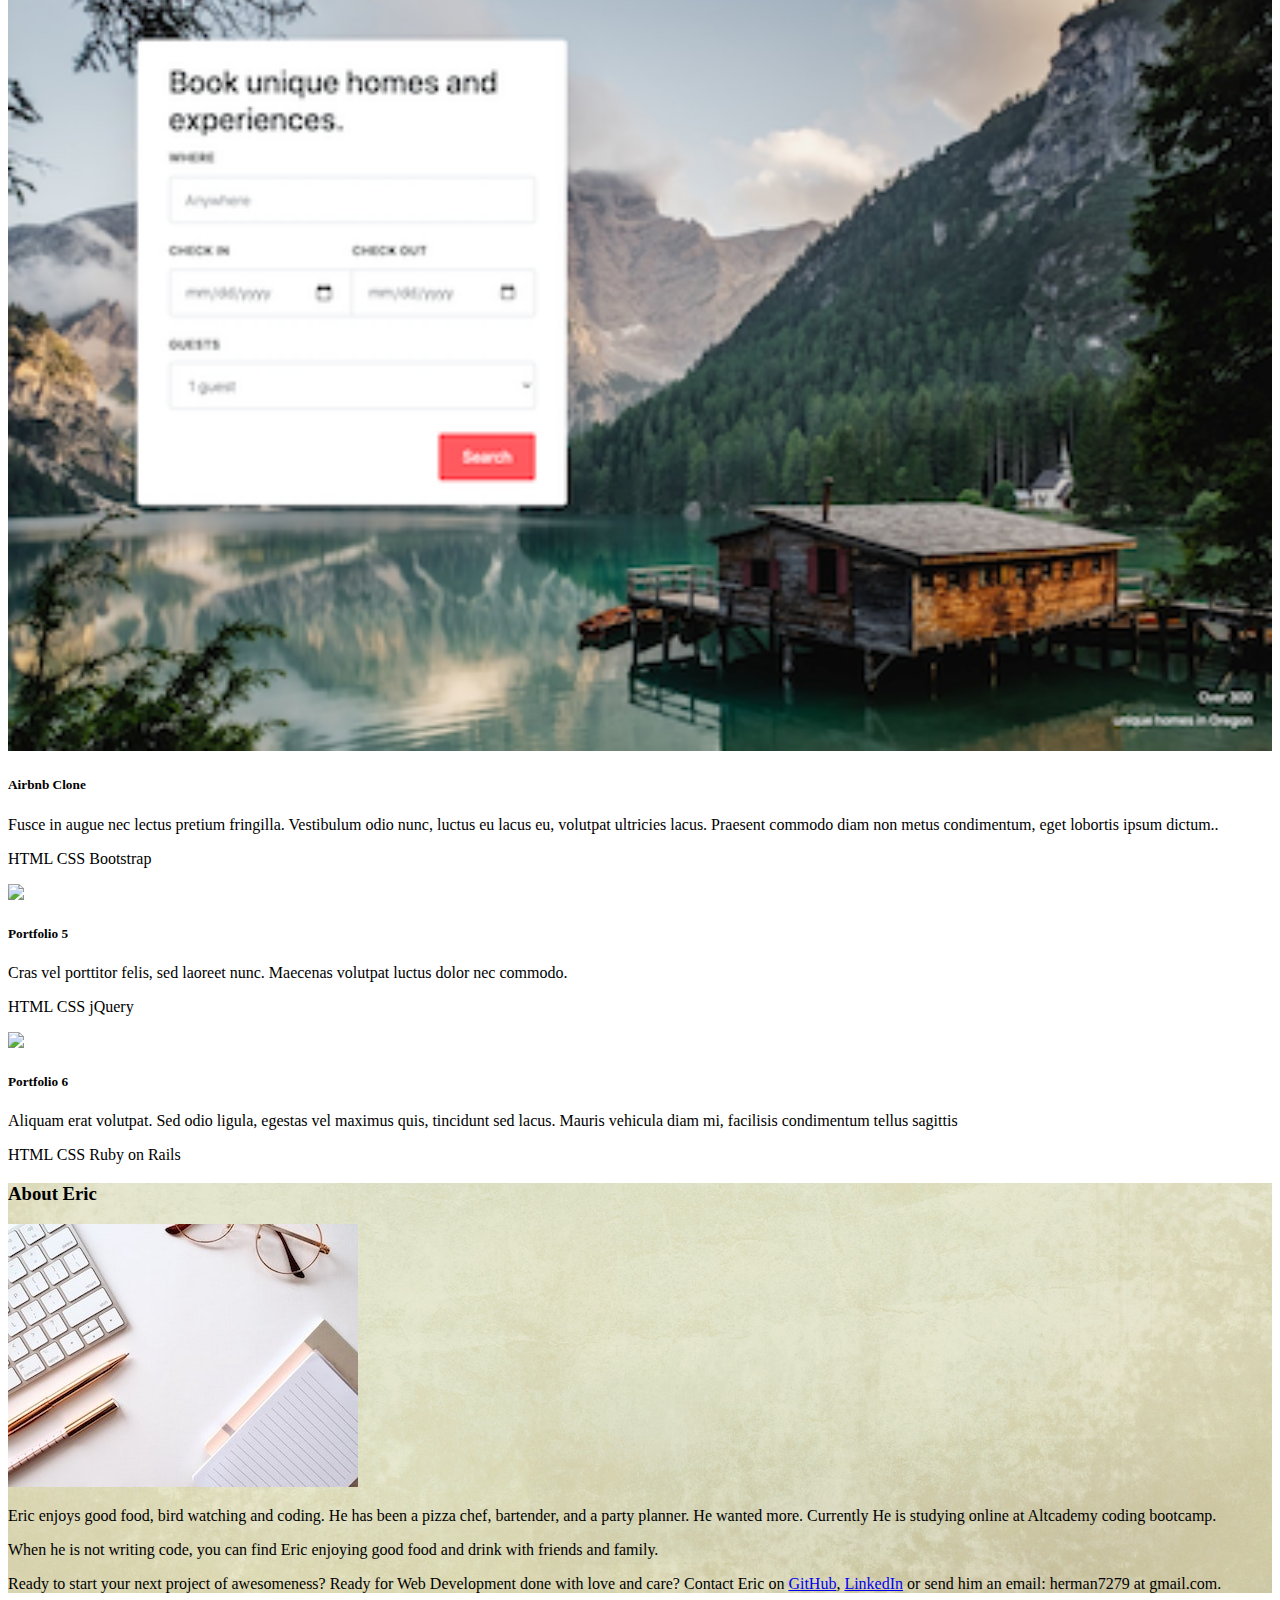
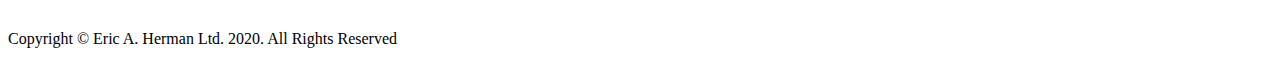
==== commit b5b509dc: "added new pics, dropdown navbar now has background, new image for About Section" ====
--- a/index.html
+++ b/index.html
@@ -20,7 +20,7 @@
     <!--Main Navigation-->
   <header>
       <nav class="navbar fixed-top navbar-expand-lg navbar-dark  scrolling-navbar navbar-custom">
-          <a class="navbar-brand" href="#"><strong>Eric A. Herman</strong></a>
+          <a class="navbar-brand" href="#"><strong><i class="fas fa-laptop-code">&nbsp&nbsp&nbsp</i>Eric A. Herman</strong></a>
           <button class="navbar-toggler" type="button" data-toggle="collapse" data-target="#navbarSupportedContent" aria-controls="navbarSupportedContent" aria-expanded="false" aria-label="Toggle navigation">
               <span class="navbar-toggler-icon"></span>
           </button>
@@ -47,15 +47,13 @@
           </div>
       </nav>
   </header>
-  <!--Main Navigation-->
 
   <!--Main Layout-->
-
       <div class="container-fluid">
-
           <div class="row mt-5 pt-5 splash-page">
               <div class="col text-center pt-5">
                 <a href="#"><img src="./images/eric-with-bird-big.jpg" alt="Responsive image" class="img-responsive rounded-circle border border-light"></a>
+                <!-- <a href="#"><img src="./images/wall-off-yellow.jpg" alt="Responsive image" class="img-responsive rounded-circle border border-light"></a> -->
                 <div class="main-headline">
                   <h2>Eric A. Herman</h2>
                   <h5>Fullstack Web Developer and Bird Lover</h5>
@@ -65,7 +63,7 @@
           </div>
       </div>
     <!-- portfolio section -->
-    <div class="container-fluid bg-light mb-0">
+    <div class="container-fluid bg-light pb-4">
       <div class="col-xs-12 pt-4">
         <h1 class="text-center header">Portfolio</h1>
       </div>
@@ -127,39 +125,39 @@
           </div>
         </div>
       </div>
-    <hr />
     </div>
-    <!-- About Section -->
+    <!-- <hr /> -->
+    <!-- About Eric Section -->
     <div class="container-fluid about-section mt-0">
       <div class="row">
         <div class="col-xs-12 m-auto">
           <div class="p-4">
-            <i class="fas fa-laptop-code fa-3x float-left pr-1 pb-3"></i>
-
+            <!-- <i class="fas fa-laptop-code fa-3x float-left pr-1 pb-3"></i> -->
+            <i class="fas fa-download fa-2x"></i>
             <h3 class="float-right pl-3">About Eric</h3>
           </div>
        </div>
       </div>
       <!-- About Eric -->
-      <div class="row pb-5">
+      <div class="row">
         <!-- image for about section -->
-        <div class="col-xs-6 col-sm-3 col-lg-4 pb-4 text-center">
-          <img src="./images/hello-world.jpg" class="img-fluid rounded border mx-auto">
+        <div class="col-xs-6 col-sm-4 col-lg-6 text-center">
+          <img src="./images/computer_and_notebook-on-table.jpg" class="img-fluid rounded border border-light mx-auto mb-4 mt-2 float-lg-right">
         </div>
          <!-- text for about section -->
-        <div class="col-xs-6 col-sm-9 col-lg-6 my-auto">
+        <div class="col-xs-6 col-sm-8 col-lg-4 mt-3">
           <p>Eric enjoys good food, bird watching and coding. He has been a pizza chef, bartender, and a party planner. He wanted more. Currently He is studying online at Altcademy coding bootcamp.</p>
           <p>When he is not writing code, you can find Eric enjoying good food and drink with friends and family.</p>
-          <p class="small">Find Eric on <a href="#">GitHub</a>, <a href="#">LinkedIn</a> or send him an email: herman7279 at gmail.com.</p>
+          <p> Ready to start your next project of awesomeness? Ready for Web Development done with love and care? Contact Eric on <a href="#">GitHub</a>, <a href="#">LinkedIn</a> or send him an email: herman7279 at gmail.com.</p>
         </div>
       </div>
     </div>
-    <hr />
+    <!-- <hr /> -->
     <!-- footer -->
-    <footer class="container-fluid">
+    <footer class="container-fluid bg-light">
       <div class="row">
         <div class="col-lg-12">
-          <p class="small text-right">
+          <p class="small text-right mt-2">
             Copyright © Eric A. Herman Ltd. 2020. All Rights Reserved
           </p>
         <!-- copyright -->
--- a/style.css
+++ b/style.css
@@ -4,7 +4,6 @@
  border-bottom: transparent;
  background-size: cover;
  background-position: center bottom;
- height: 65px;
 }
 .dropdown-custom {
   max-width: 10%
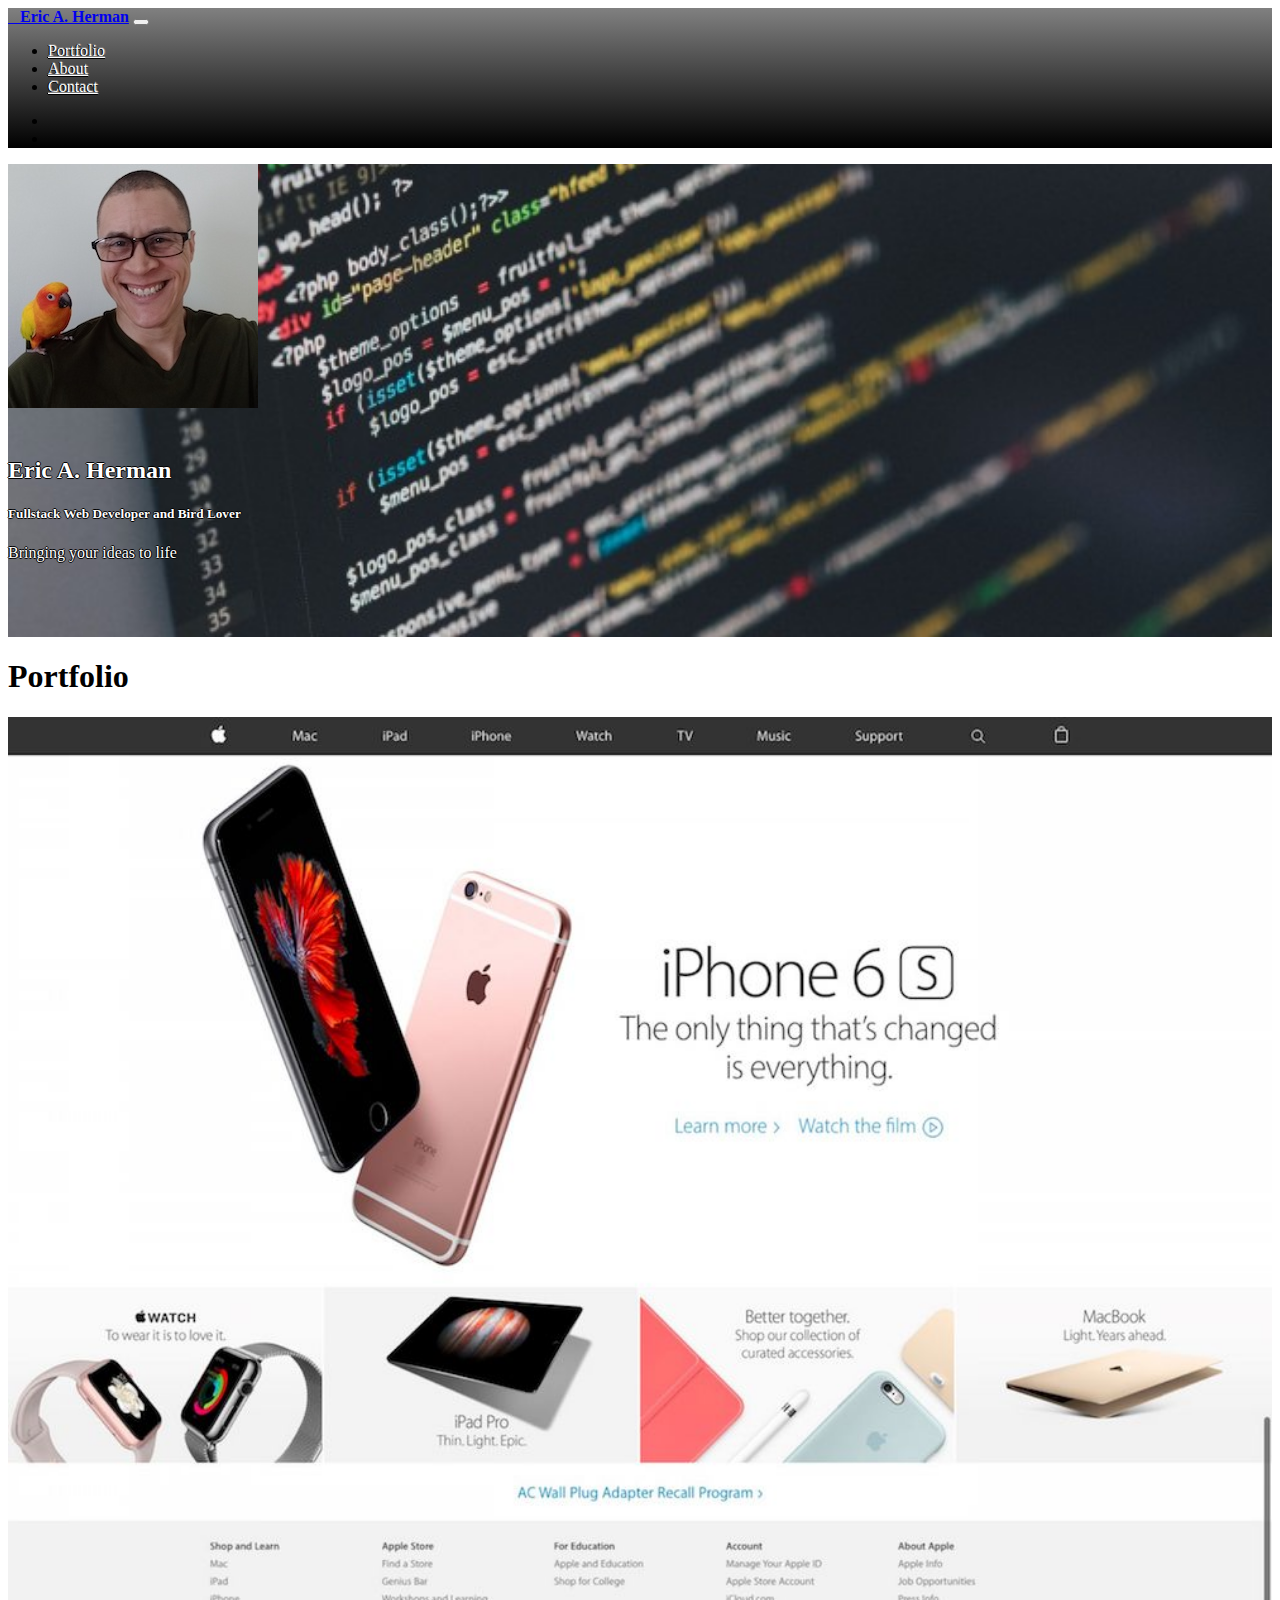
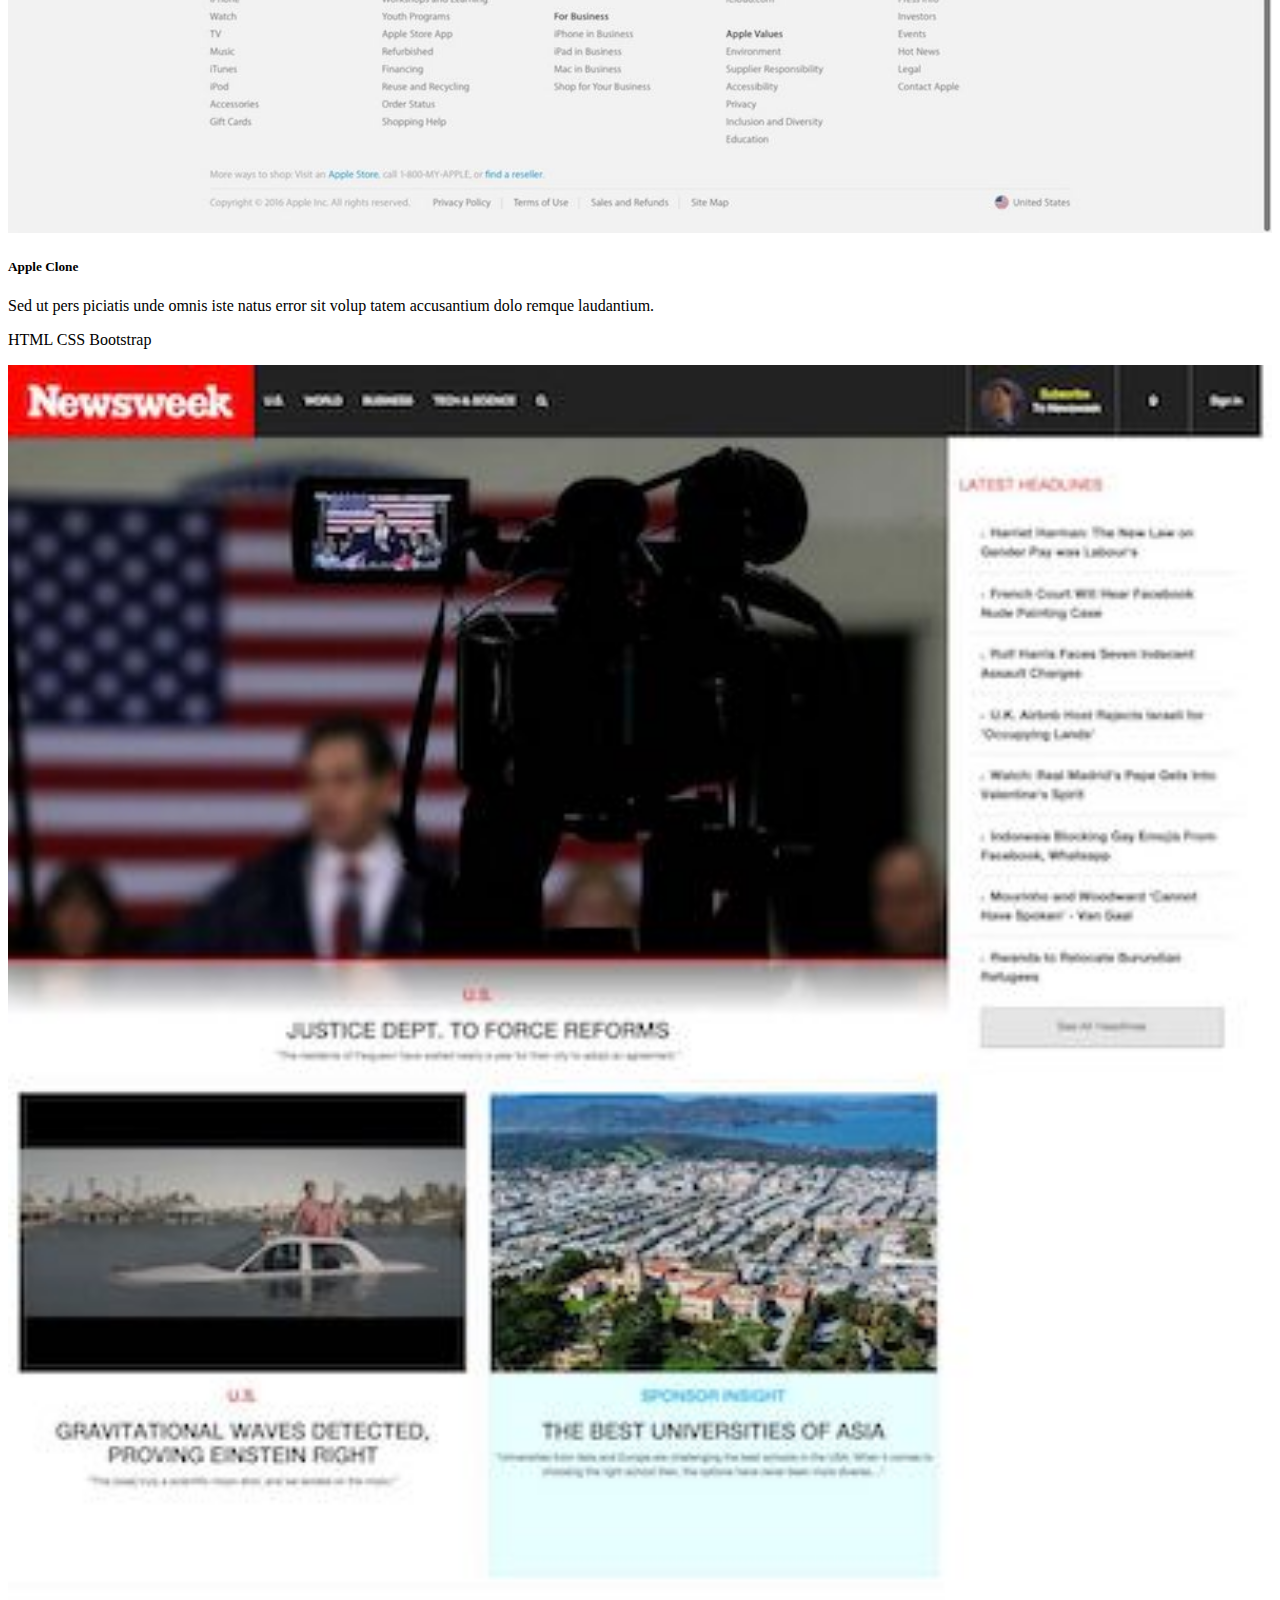
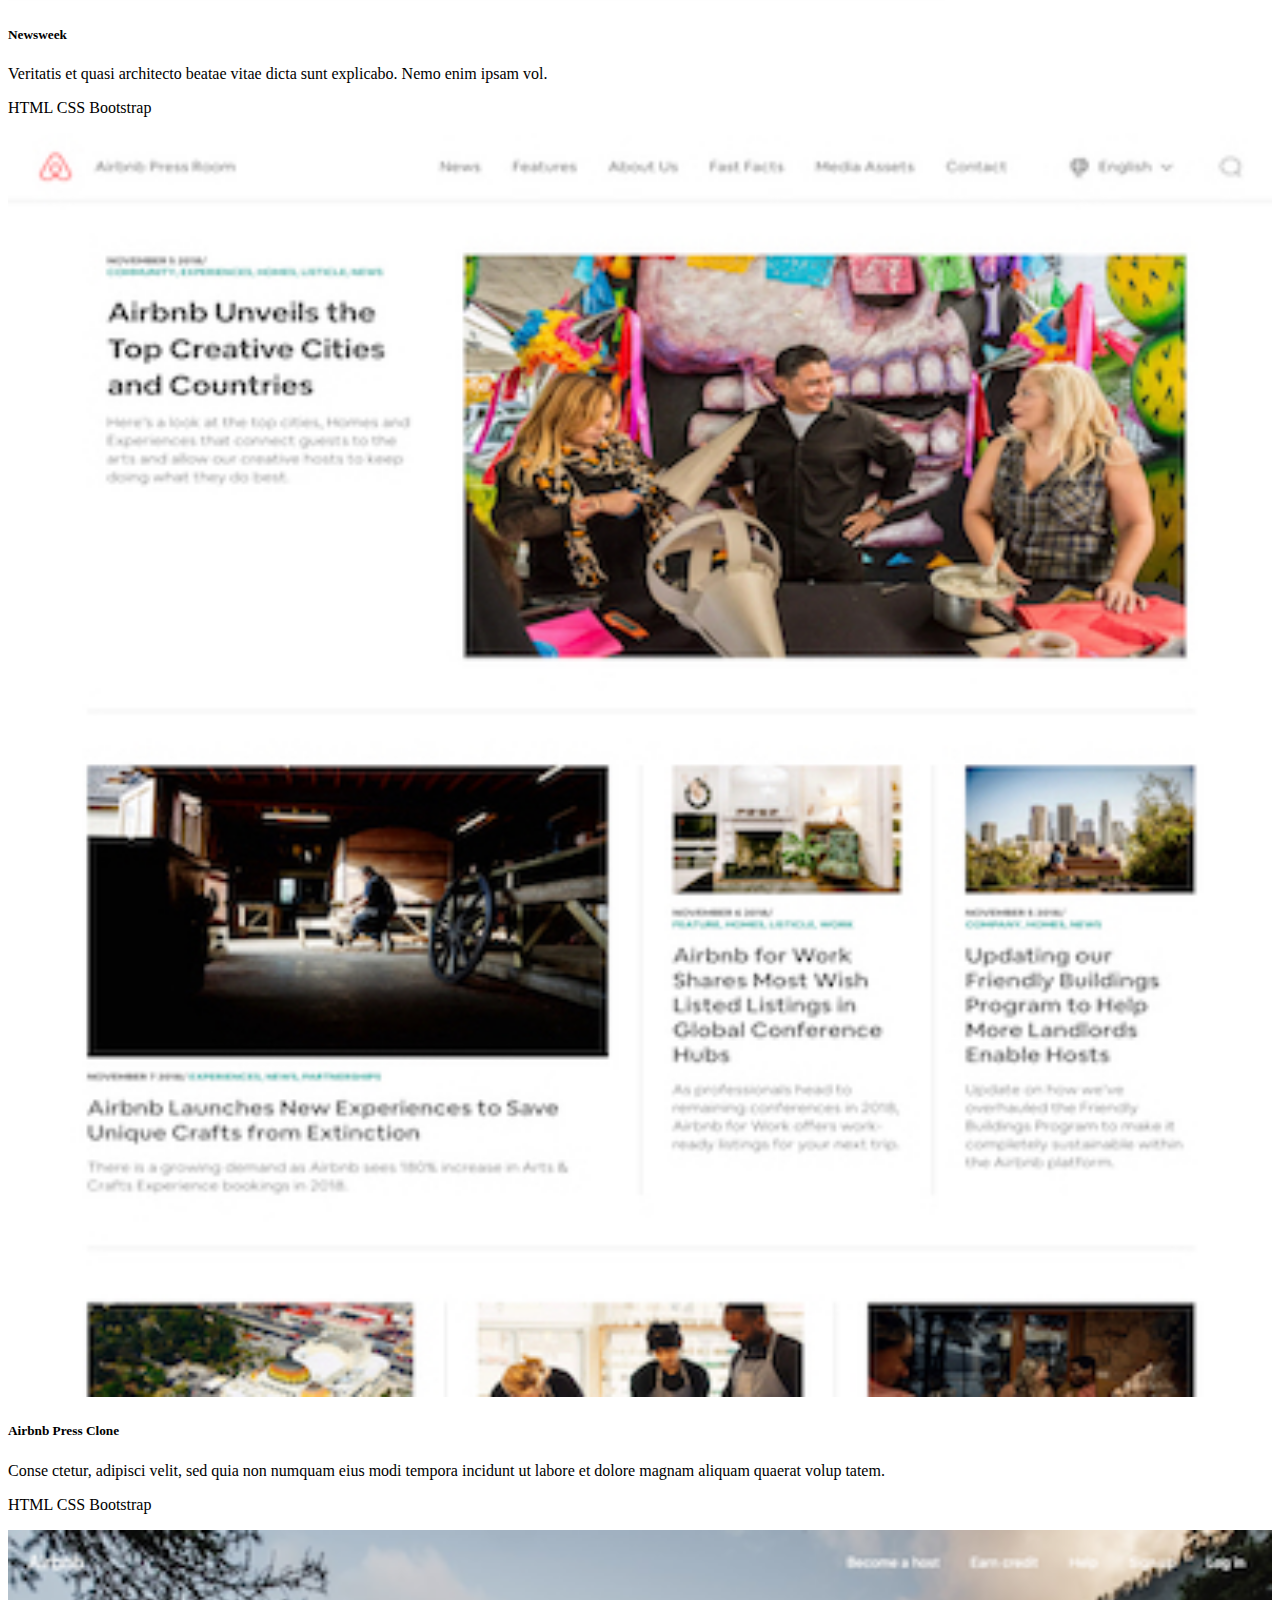
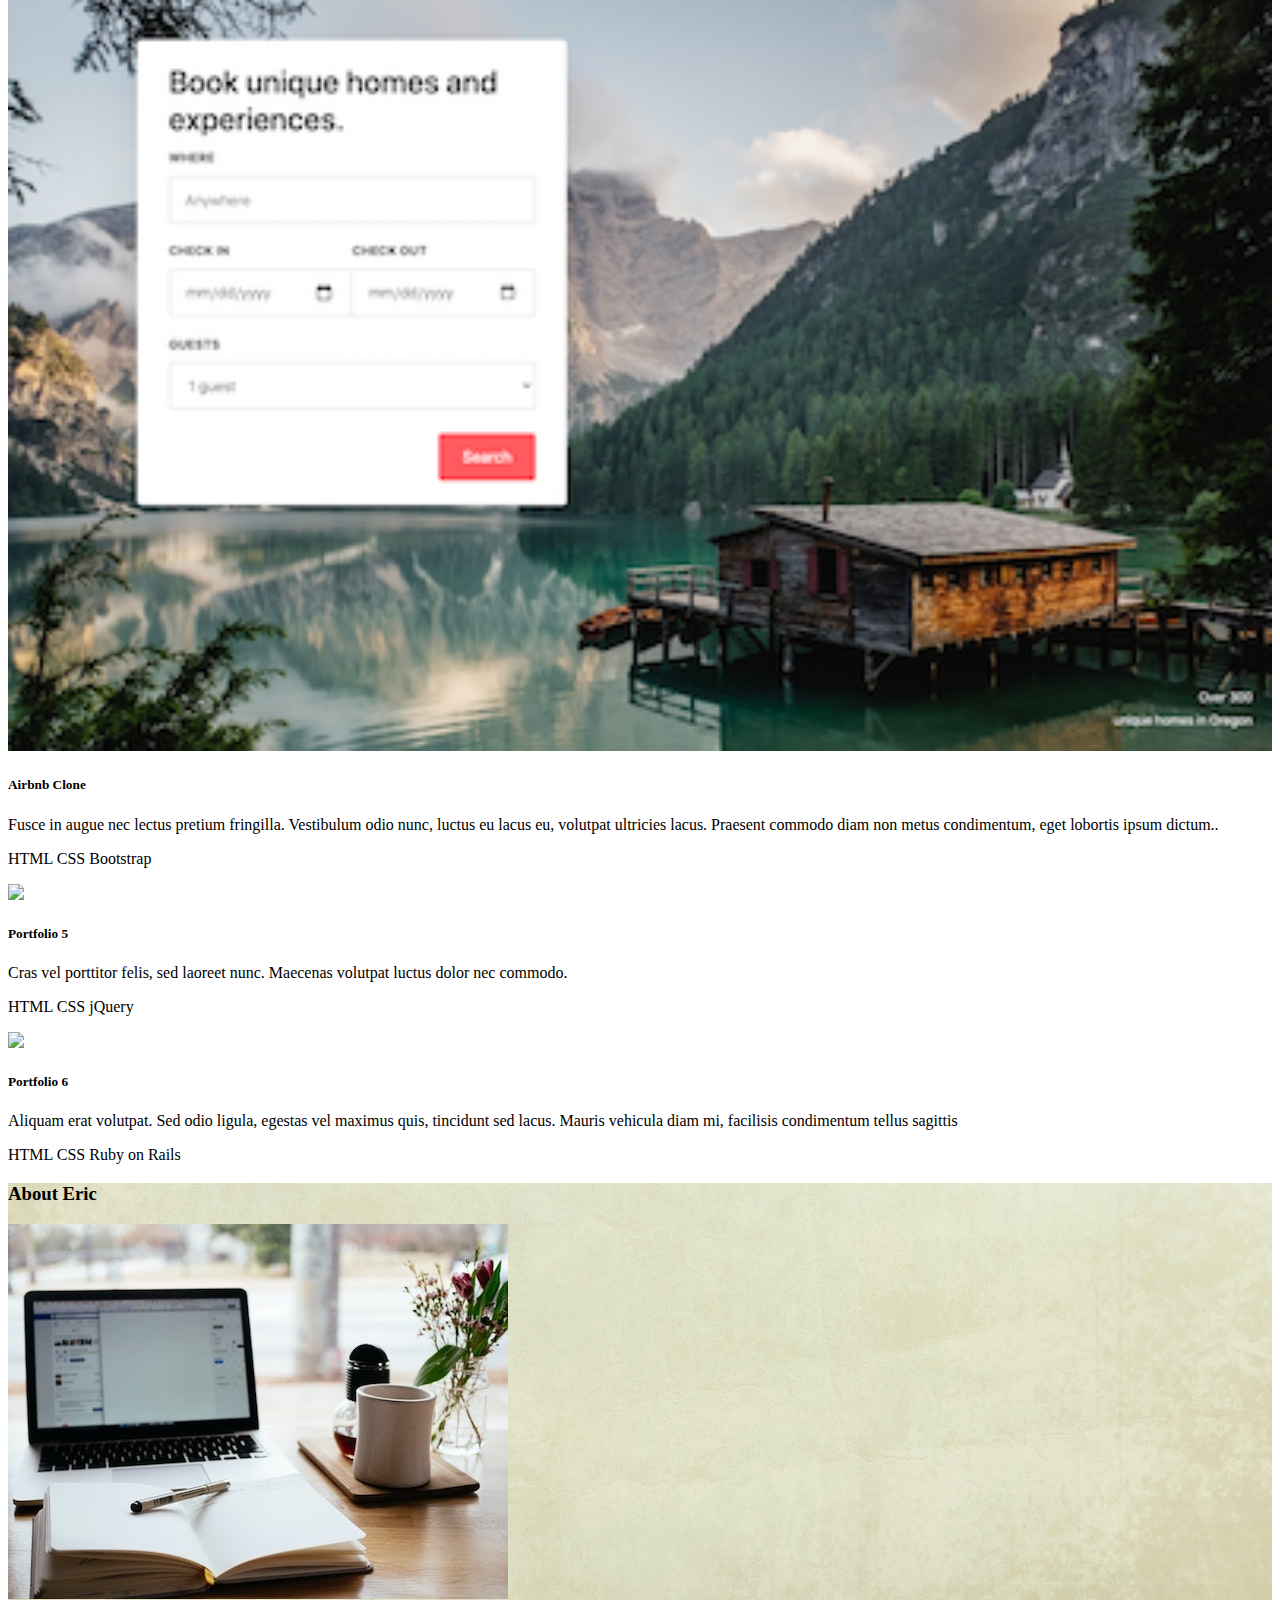
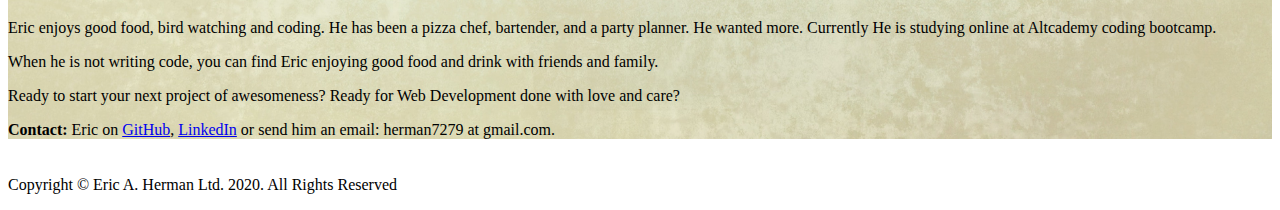
==== commit 99f2162d: "fixed more responsoive features- portfolio section is responsive" ====
--- a/index.html
+++ b/index.html
@@ -27,21 +27,21 @@
           <div class="collapse navbar-collapse" id="navbarSupportedContent">
               <ul class="navbar-nav mr-auto text-custom">
                   <li class="nav-item">
-                      <a class="nav-link px-3" href="#">Portfolio</a>
+                      <a class="nav-link px-3" href="#portfolio">Portfolio</a>
                   </li>
                   <li class="nav-item">
-                      <a class="nav-link px-3" href="#">About</a>
+                      <a class="nav-link px-3" href="#about">About</a>
                   </li>
                   <li class="nav-item">
-                      <a class="nav-link px-3" href="#">Contact</a>
+                      <a class="nav-link px-3" href="#contact">Contact</a>
                   </li>
               </ul>
               <ul class="navbar-nav nav-flex-icons text-custom">
                   <li class="nav-item">
-                      <a href="#" class="nav-link"><i class="fab fa-linkedin fa-3x px-3" aria-hidden="true"></i></a>
+                      <a href="https://www.linkedin.com/feed/" class="nav-link"><i class="fab fa-linkedin fa-3x px-3" aria-hidden="true"></i></a>
                   </li>
                   <li class="nav-item">
-                      <a href="#" class="nav-link"><i class="fab fa-github fa-3x px-3"></i></a>
+                      <a href="https://github.com/eric5605" class="nav-link"><i class="fab fa-github fa-3x px-3"></i></a>
                   </li>
               </ul>
           </div>
@@ -53,7 +53,6 @@
           <div class="row mt-5 pt-5 splash-page">
               <div class="col text-center pt-5">
                 <a href="#"><img src="./images/eric-with-bird-big.jpg" alt="Responsive image" class="img-responsive rounded-circle border border-light"></a>
-                <!-- <a href="#"><img src="./images/wall-off-yellow.jpg" alt="Responsive image" class="img-responsive rounded-circle border border-light"></a> -->
                 <div class="main-headline">
                   <h2>Eric A. Herman</h2>
                   <h5>Fullstack Web Developer and Bird Lover</h5>
@@ -65,14 +64,14 @@
     <!-- portfolio section -->
     <div class="container-fluid bg-light pb-4">
       <div class="col-xs-12 pt-4">
-        <h1 class="text-center header">Portfolio</h1>
+        <h1 class="text-center header" id="portfolio">Portfolio</h1>
       </div>
 
       <div class="row pt-3 portfolios-custom">
         <!-- portfolio 1 -->
         <div class="col-md-6 col-lg-4 mt-3">
           <div class="mx-lg-3 img-thumbnail">
-            <a href="#"><img src="./images/apple-splash-page.jpg" class="img-fluid rounded mx-auto d-block"></a>
+            <a href="https://compassionate-gates-51e8b3.netlify.app/"><img src="./images/apple-splash-page.jpg" class="img-fluid rounded mx-auto d-block"></a>
             <h5 class="mt-3">Apple Clone</h5>
             <p class="mt-3">Sed ut pers piciatis unde omnis iste natus error sit volup tatem accusantium dolo remque laudantium.</p>
             <p class="small mt-3">HTML CSS Bootstrap</p>
@@ -81,7 +80,7 @@
         <!-- portfolio 2 -->
         <div class="col-md-6 col-lg-4 mt-3">
           <div class="mx-lg-3 img-thumbnail">
-            <a href="#"><img src="./images/newsweek-clone.jpg" class="img-fluid rounded mx-auto d-block"></a>
+            <a href="https://amazing-haibt-e4ef2f.netlify.app/"><img src="./images/newsweek-clone.jpg" class="img-fluid rounded mx-auto d-block"></a>
             <h5 class="mt-3">Newsweek</h5>
             <p class="mt-3">Veritatis et quasi architecto beatae vitae dicta sunt explicabo. Nemo enim ipsam vol.</p>
             <p class="small mt-3">HTML CSS Bootstrap</p>
@@ -90,7 +89,7 @@
         <!-- portfolio 3 -->
         <div class="col-md-6 col-lg-4 mt-3">
           <div class="mx-lg-3 img-thumbnail">
-            <a href="#"><img src="./images/airbnb-press-clone-02.jpg" class="img-fluid rounded mx-auto d-block"></a>
+            <a href="https://sharp-volhard-ced87d.netlify.app/"><img src="./images/airbnb-press-clone-02.jpg" class="img-fluid rounded mx-auto d-block"></a>
             <h5 class="mt-3">Airbnb Press Clone</h5>
             <p class="mt-3">Conse ctetur, adipisci velit, sed quia non numquam eius modi tempora incidunt ut labore et dolore magnam aliquam quaerat volup tatem.</p>
             <p class="small mt-3">HTML CSS Bootstrap</p>
@@ -100,7 +99,7 @@
         <div class="col-md-6 col-lg-4 mt-3">
           <!-- portfolio 4 -->
           <div class="mx-lg-3 img-thumbnail">
-            <a href="#"><img src="./images/airbnb-clone.png" class="img-fluid rounded mx-auto d-block"></a>
+            <a href="https://optimistic-wescoff-3ae02e.netlify.app/"><img src="./images/airbnb-clone.png" class="img-fluid rounded mx-auto d-block"></a>
             <h5 class="mt-3">Airbnb Clone</h5>
             <p class="mt-3">Fusce in augue nec lectus pretium fringilla. Vestibulum odio nunc, luctus eu lacus eu, volutpat ultricies lacus. Praesent commodo diam non metus condimentum, eget lobortis ipsum dictum..</p>
             <p class="small mt-3">HTML CSS Bootstrap</p>
@@ -128,31 +127,33 @@
     </div>
     <!-- <hr /> -->
     <!-- About Eric Section -->
-    <div class="container-fluid about-section mt-0">
+    <div class="container-fluid about-section mt-0 border-about-custom pb-5">
       <div class="row">
         <div class="col-xs-12 m-auto">
           <div class="p-4">
             <!-- <i class="fas fa-laptop-code fa-3x float-left pr-1 pb-3"></i> -->
             <i class="fas fa-download fa-2x"></i>
-            <h3 class="float-right pl-3">About Eric</h3>
+            <h3 class="float-right pl-3" id="about">About Eric</h3>
           </div>
        </div>
       </div>
       <!-- About Eric -->
       <div class="row">
         <!-- image for about section -->
-        <div class="col-xs-6 col-sm-4 col-lg-6 text-center">
-          <img src="./images/computer_and_notebook-on-table.jpg" class="img-fluid rounded border border-light mx-auto mb-4 mt-2 float-lg-right">
+        <div class="col-xs-6 col-sm-6 col-lg-5 text-center" >
+          <img src="./images/laptop-coffee-table.jpg" class="img-fluid rounded border border-dark">
         </div>
          <!-- text for about section -->
-        <div class="col-xs-6 col-sm-8 col-lg-4 mt-3">
+        <div class="col-xs-6 col-sm-6 col-lg-5">
           <p>Eric enjoys good food, bird watching and coding. He has been a pizza chef, bartender, and a party planner. He wanted more. Currently He is studying online at Altcademy coding bootcamp.</p>
           <p>When he is not writing code, you can find Eric enjoying good food and drink with friends and family.</p>
-          <p> Ready to start your next project of awesomeness? Ready for Web Development done with love and care? Contact Eric on <a href="#">GitHub</a>, <a href="#">LinkedIn</a> or send him an email: herman7279 at gmail.com.</p>
+          <p> Ready to start your next project of awesomeness? Ready for Web Development done with love and care?</p>
+          <p class="pb-3" id="contact"><strong>Contact:</strong> Eric on <a href="https://github.com/eric5605">GitHub</a>, <a href="https://www.linkedin.com/feed/">LinkedIn</a> or send him an email: herman7279 at gmail.com.</p>
         </div>
+        <div class="col-lg-2 w-100"></div>
       </div>
     </div>
-    <!-- <hr /> -->
+
     <!-- footer -->
     <footer class="container-fluid bg-light">
       <div class="row">
--- a/style.css
+++ b/style.css
@@ -19,10 +19,6 @@
   height: 200px;
   padding-top: 25px;
 }
-footer {
-  padding-top: 5px;
-  height: auto;
-}
 .navbar-custom a:hover {
     color: rgb(404,128,128) !important;
 }
@@ -30,6 +26,11 @@
   background-image: url(./images/wall-off-yellow.jpg);
   background-size: cover;
   background-position: center bottom;
+
+}
+.border-about-custom {
+  border: 1px red;
+  /* height: 600px; */
 }
 .text-custom a {
   color: white !important;
@@ -39,3 +40,7 @@
   width: 100%;
   height: auto;
 }
+footer {
+  padding-top: 5px;
+  height: auto;
+}
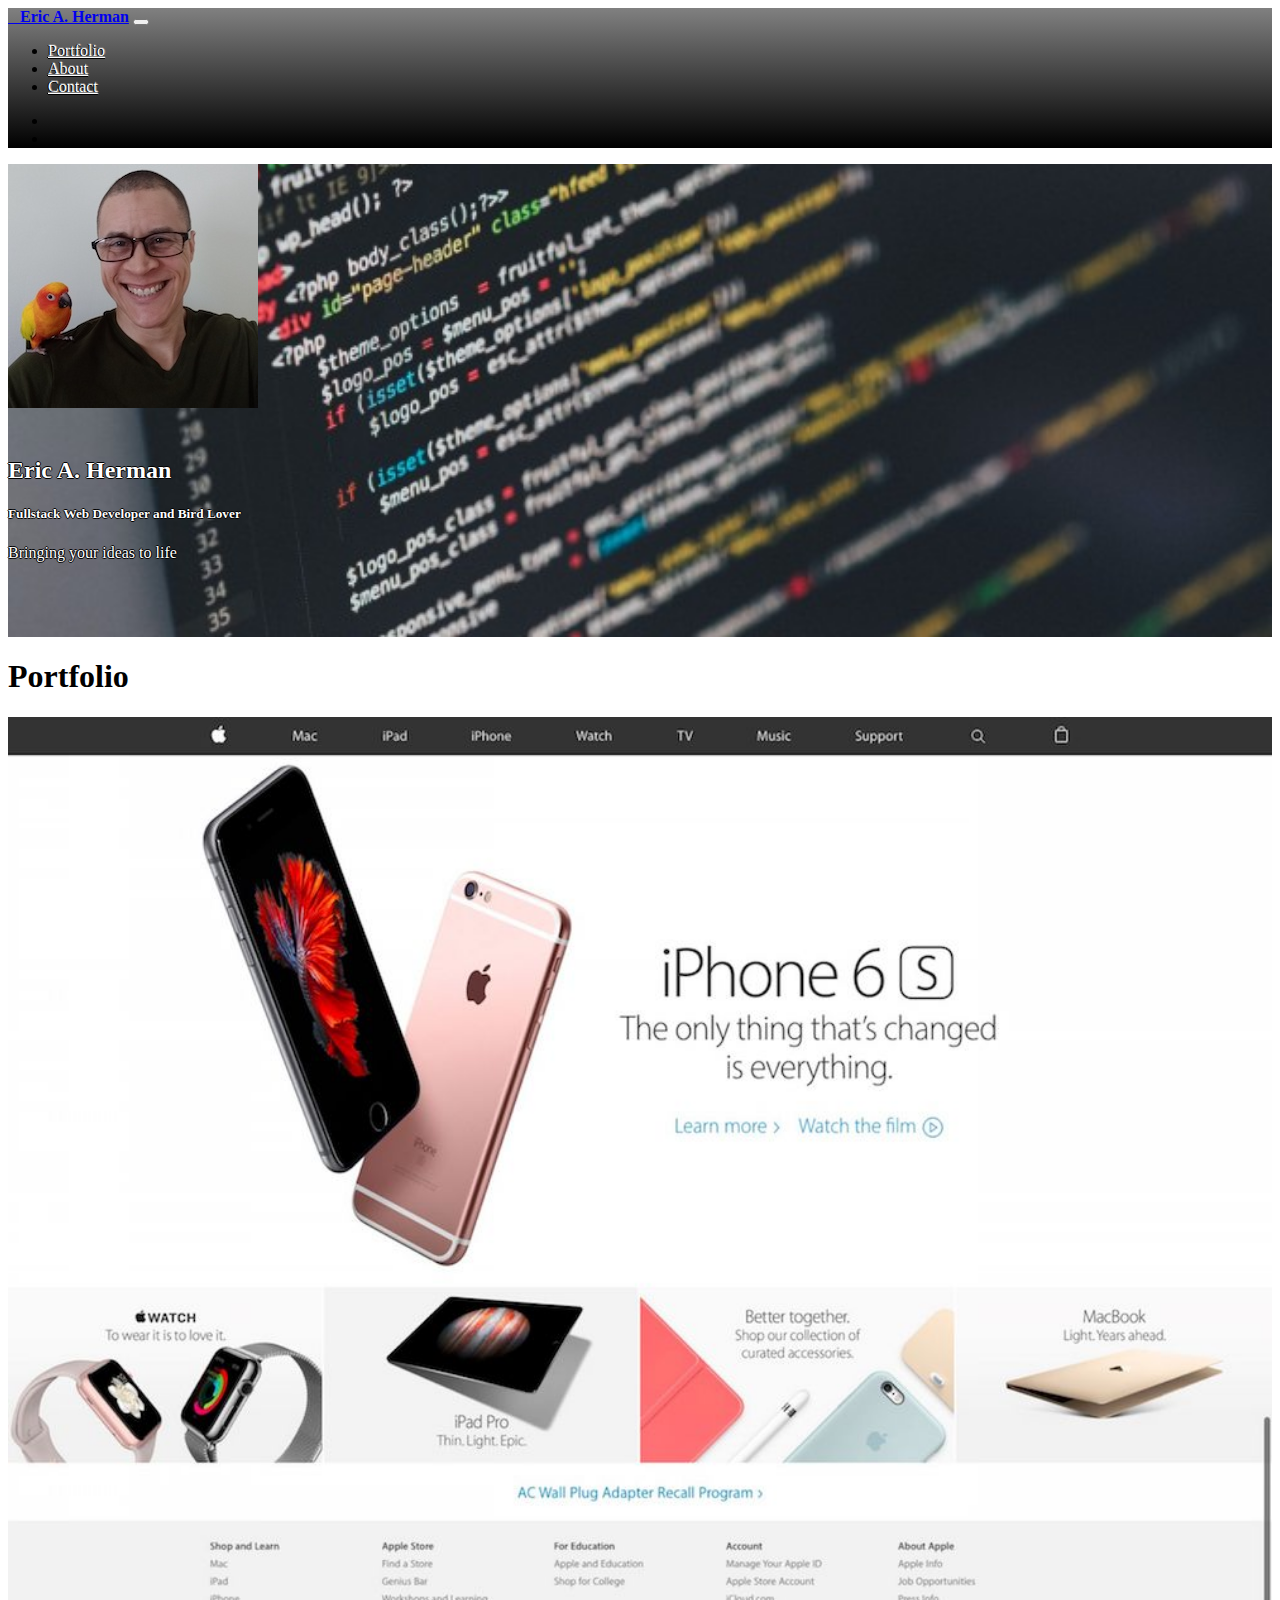
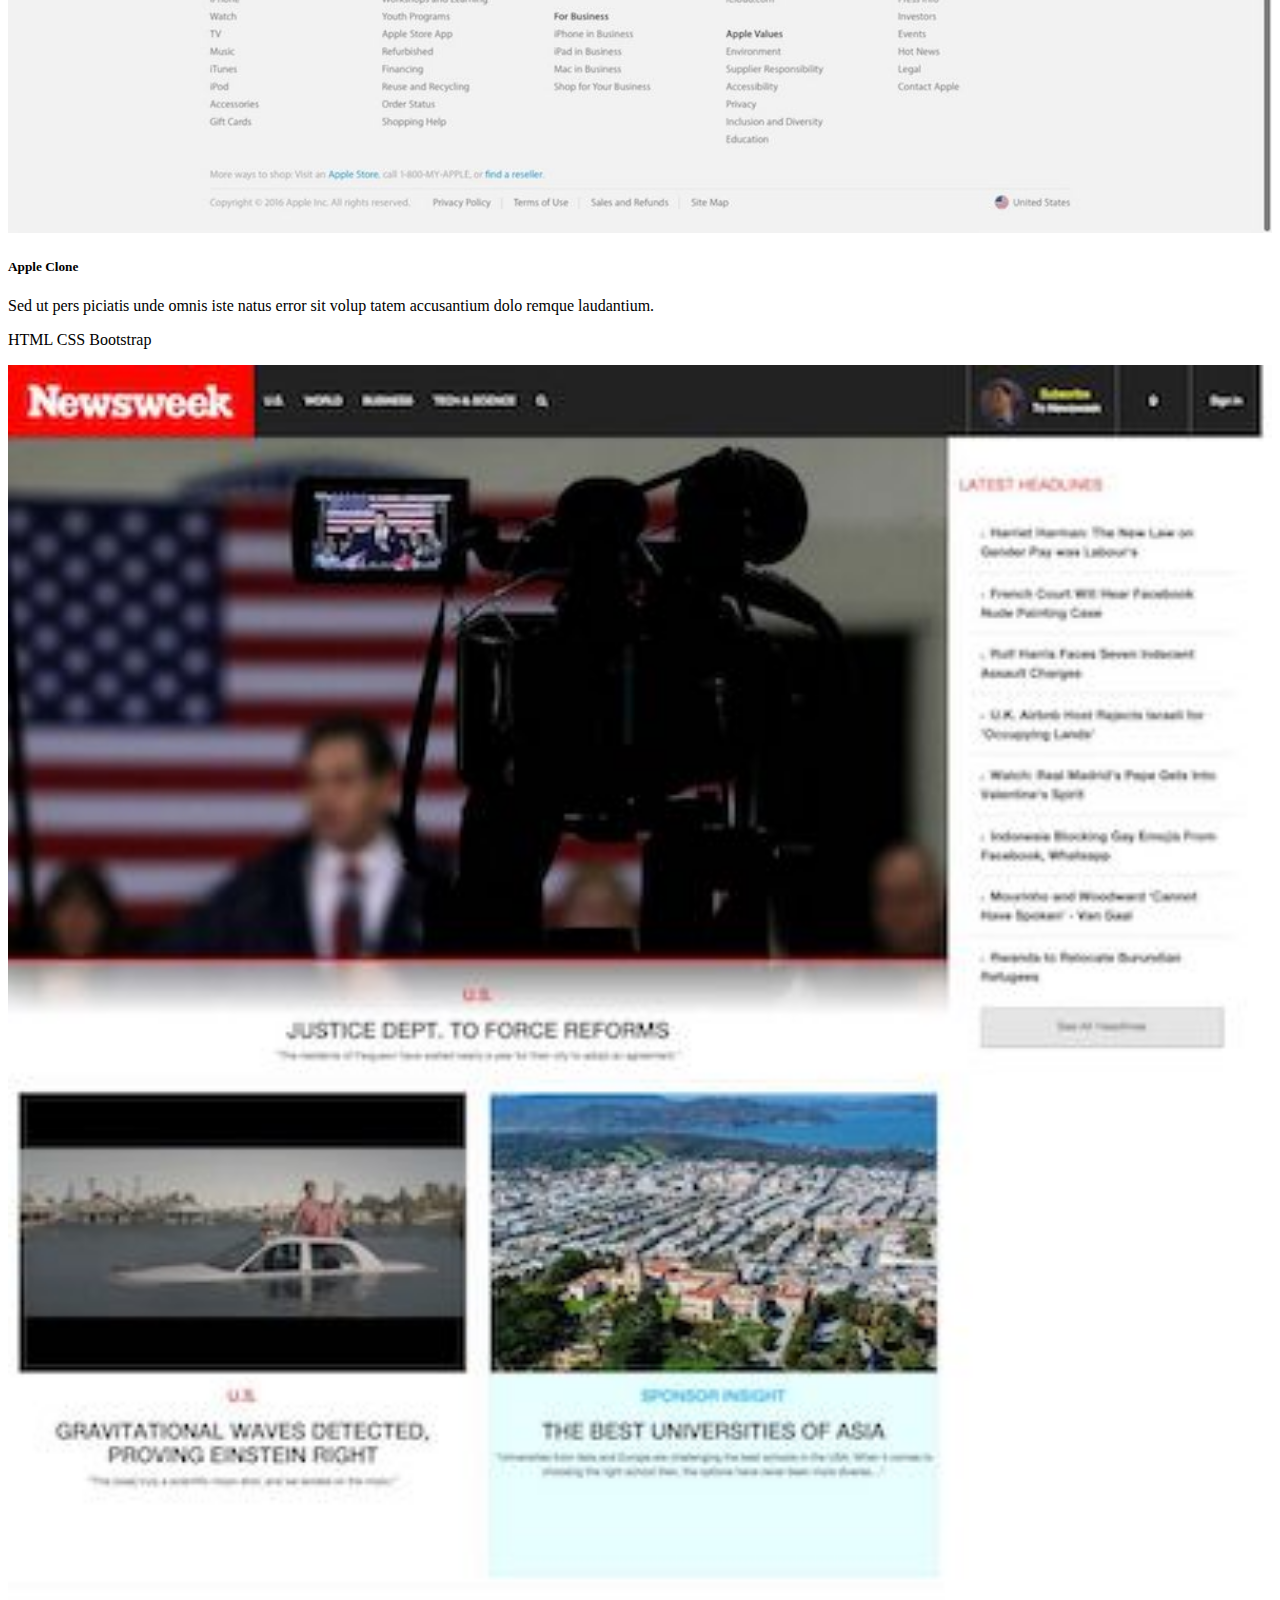
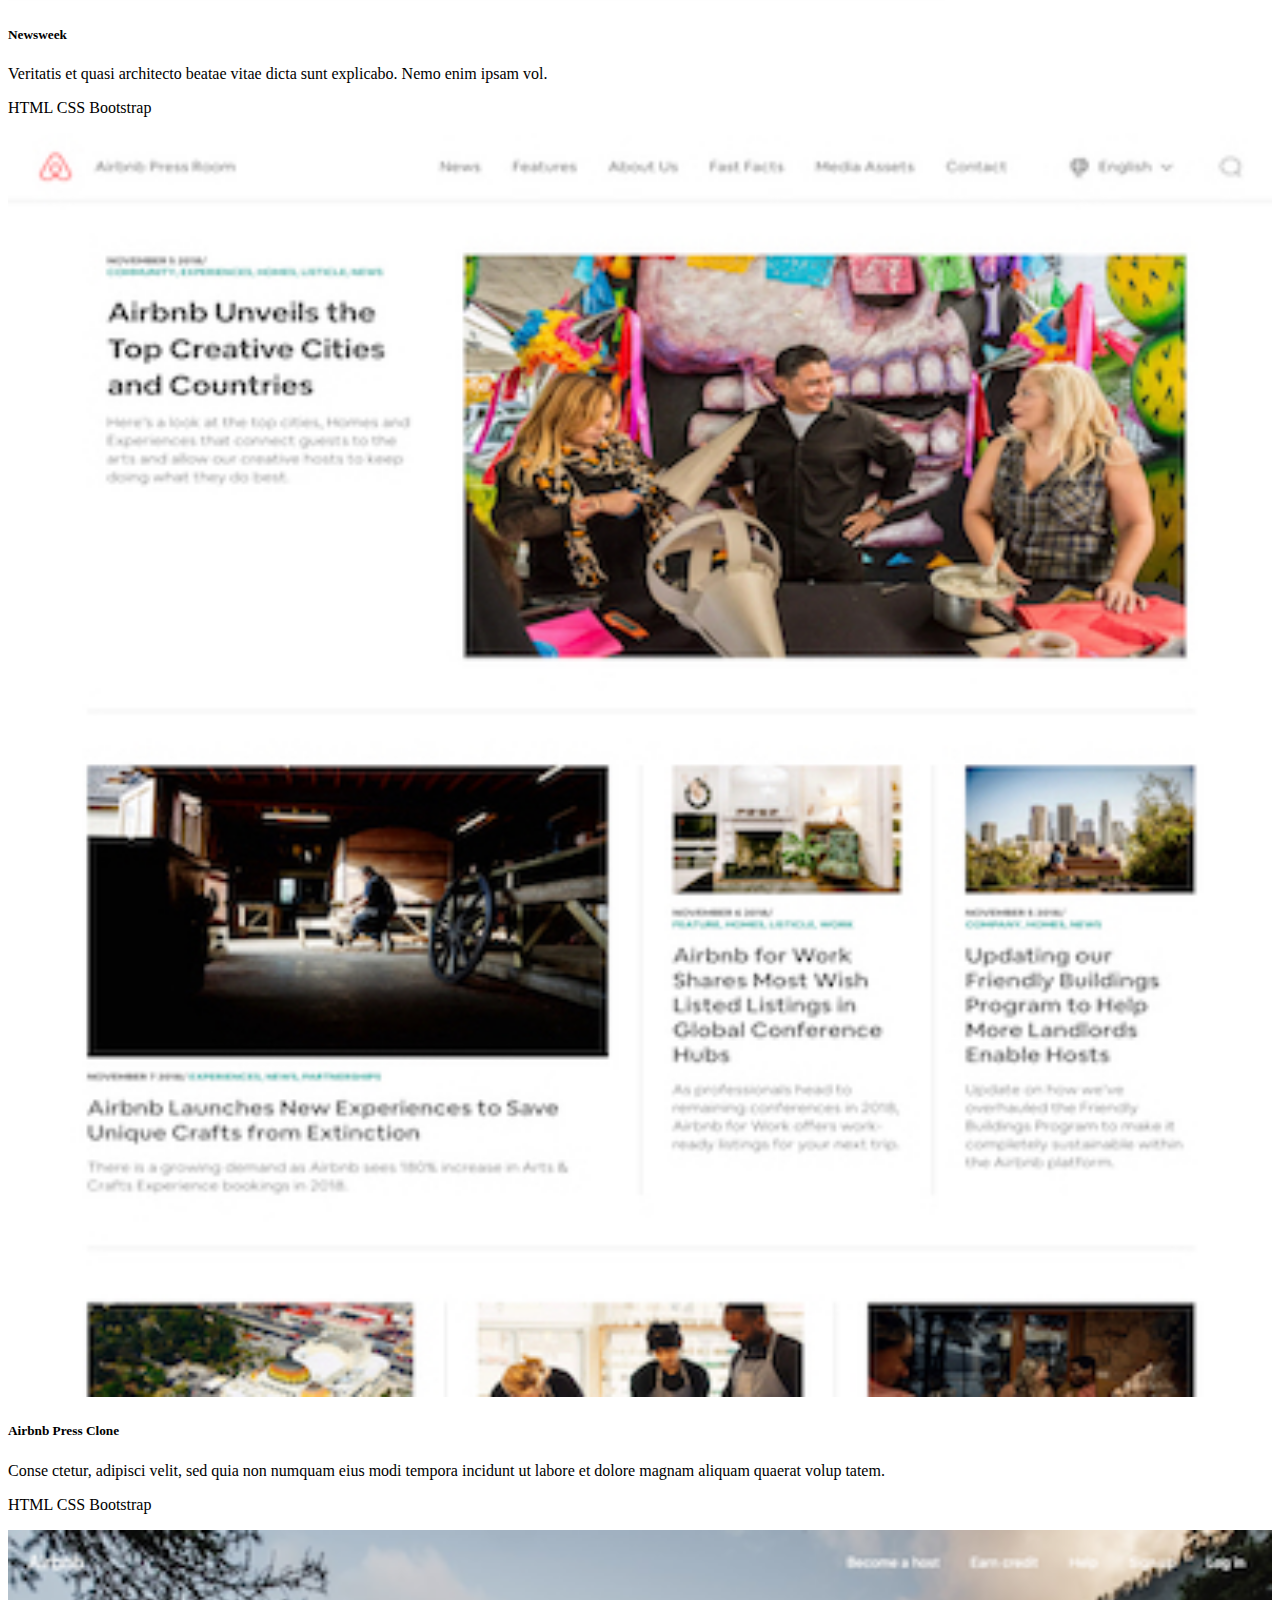
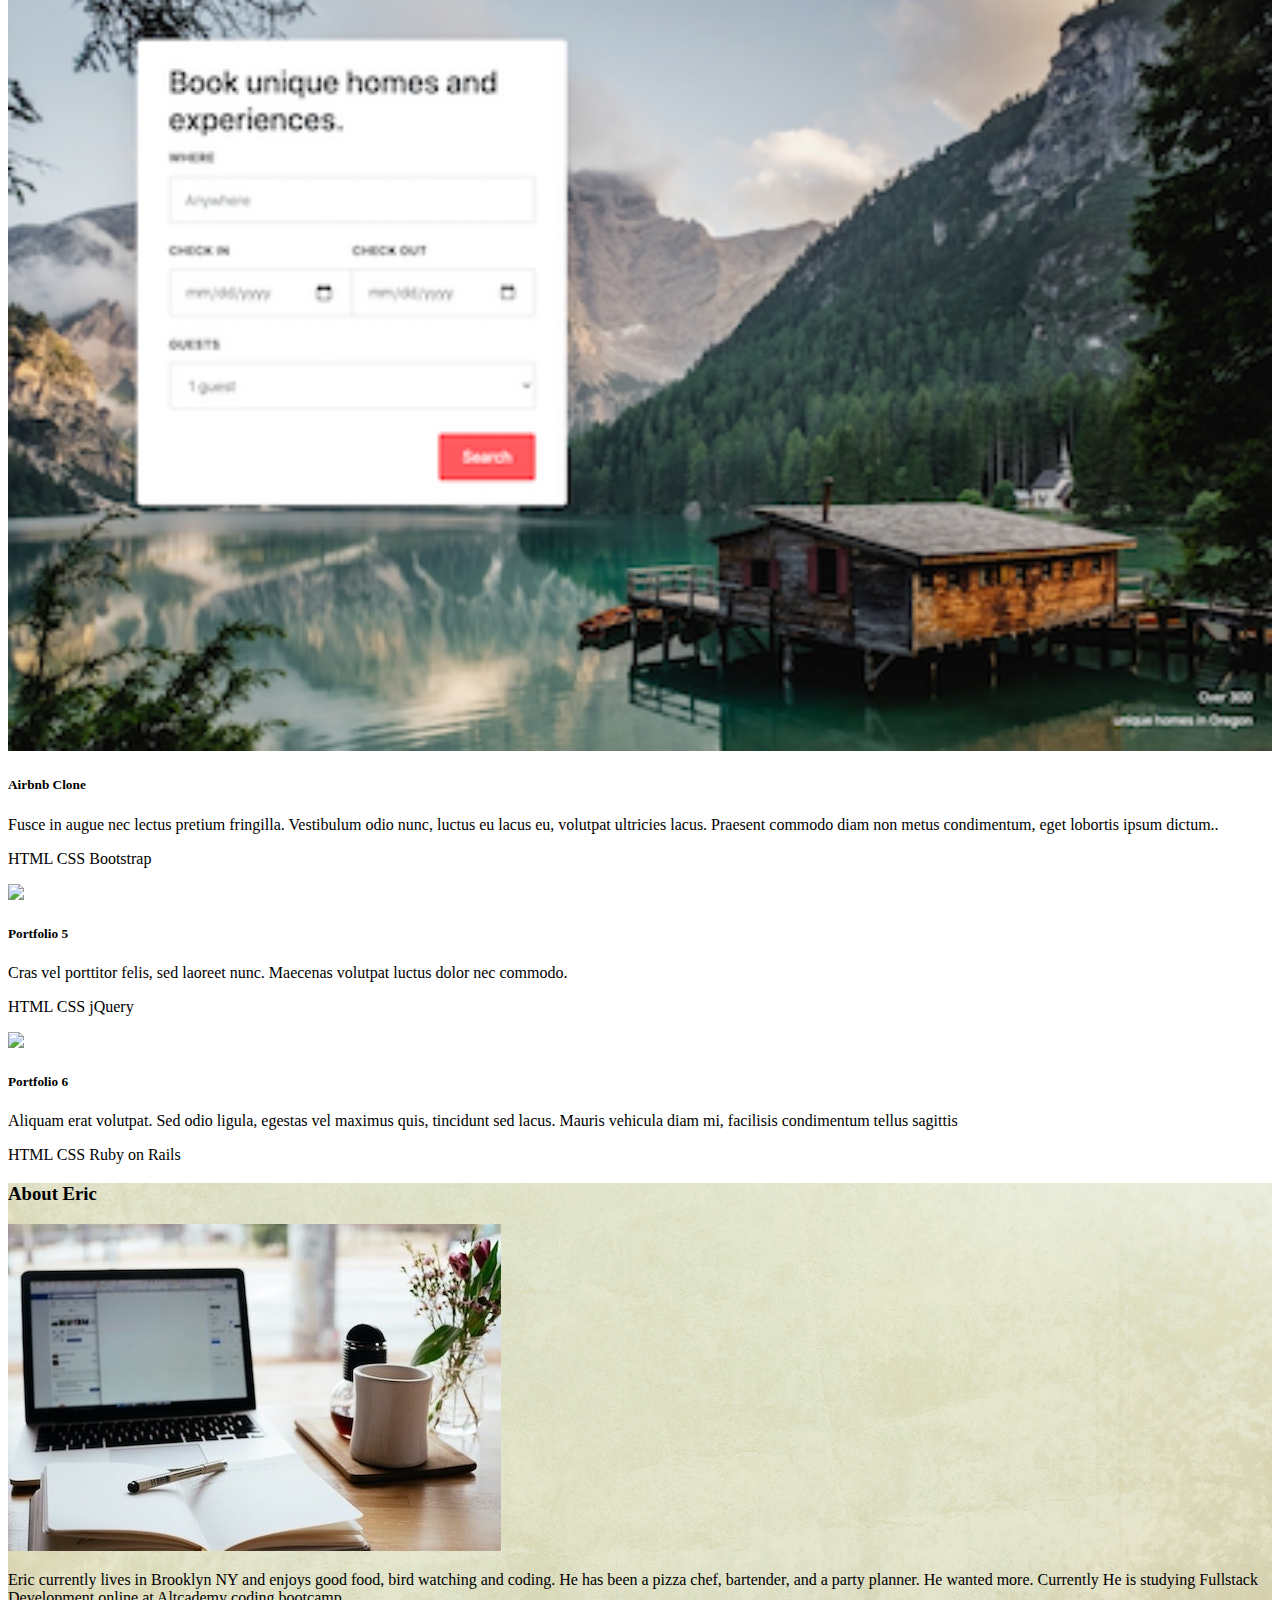
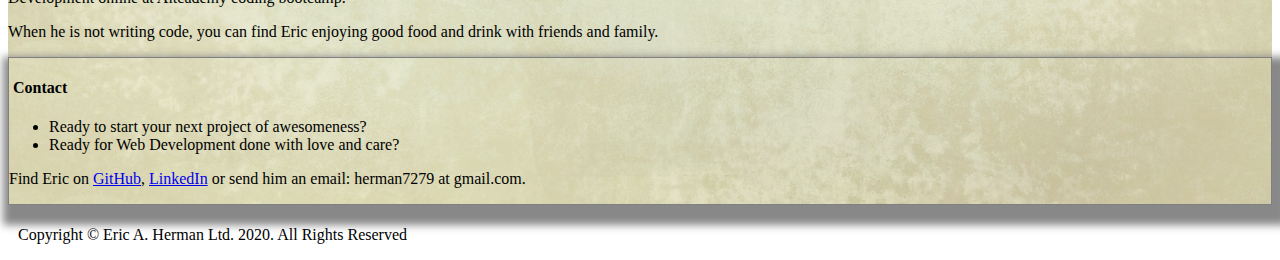
==== commit c51b0026: "added contact section bellow the About Section" ====
--- a/index.html
+++ b/index.html
@@ -140,17 +140,25 @@
       <!-- About Eric -->
       <div class="row">
         <!-- image for about section -->
-        <div class="col-xs-6 col-sm-6 col-lg-5 text-center" >
-          <img src="./images/laptop-coffee-table.jpg" class="img-fluid rounded border border-dark">
+        <div class="col-xs-6 col-sm-6 col-lg-6 text-center">
+          <img src="./images/laptop-coffee-table.jpg" class="img-fluid rounded">
         </div>
          <!-- text for about section -->
-        <div class="col-xs-6 col-sm-6 col-lg-5">
-          <p>Eric enjoys good food, bird watching and coding. He has been a pizza chef, bartender, and a party planner. He wanted more. Currently He is studying online at Altcademy coding bootcamp.</p>
+        <div class="col-xs-6 col-sm-6 col-lg-5 pt-2">
+          <p>Eric currently lives in Brooklyn NY and enjoys good food, bird watching and coding. He has been a pizza chef, bartender, and a party planner. He wanted more. Currently He is studying Fullstack Development online at Altcademy coding bootcamp.</p>
           <p>When he is not writing code, you can find Eric enjoying good food and drink with friends and family.</p>
-          <p> Ready to start your next project of awesomeness? Ready for Web Development done with love and care?</p>
-          <p class="pb-3" id="contact"><strong>Contact:</strong> Eric on <a href="https://github.com/eric5605">GitHub</a>, <a href="https://www.linkedin.com/feed/">LinkedIn</a> or send him an email: herman7279 at gmail.com.</p>
+          <div class="contact-styles pl-2 pt-2">
+            <h4><i class="fas fa-code-branch"></i>&nbsp;Contact</h4>
+            <ul>
+              <li>Ready to start your next project of awesomeness?</li>
+              <li>Ready for Web Development done with love and care?</li>
+            </ul>
+
+            <div>
+                <p class="pb-3 text-center" id="contact">Find Eric on <a href="https://github.com/eric5605">GitHub</a>, <a href="https://www.linkedin.com/feed/">LinkedIn</a> or send him an email: herman7279 at gmail.com.</p>
+            </div>
+          </div>
         </div>
-        <div class="col-lg-2 w-100"></div>
       </div>
     </div>
 
--- a/style.css
+++ b/style.css
@@ -40,7 +40,14 @@
   width: 100%;
   height: auto;
 }
+.contact-styles {
+  border: 1px solid grey;
+  /* box-shadow: 15px white; */
+  /* box-shadow: 5px 10px 18px white; */
+  box-shadow: 5px 10px 8px 10px #888888;
+}
 footer {
   padding-top: 5px;
   height: auto;
+  margin-left: 10px;
 }
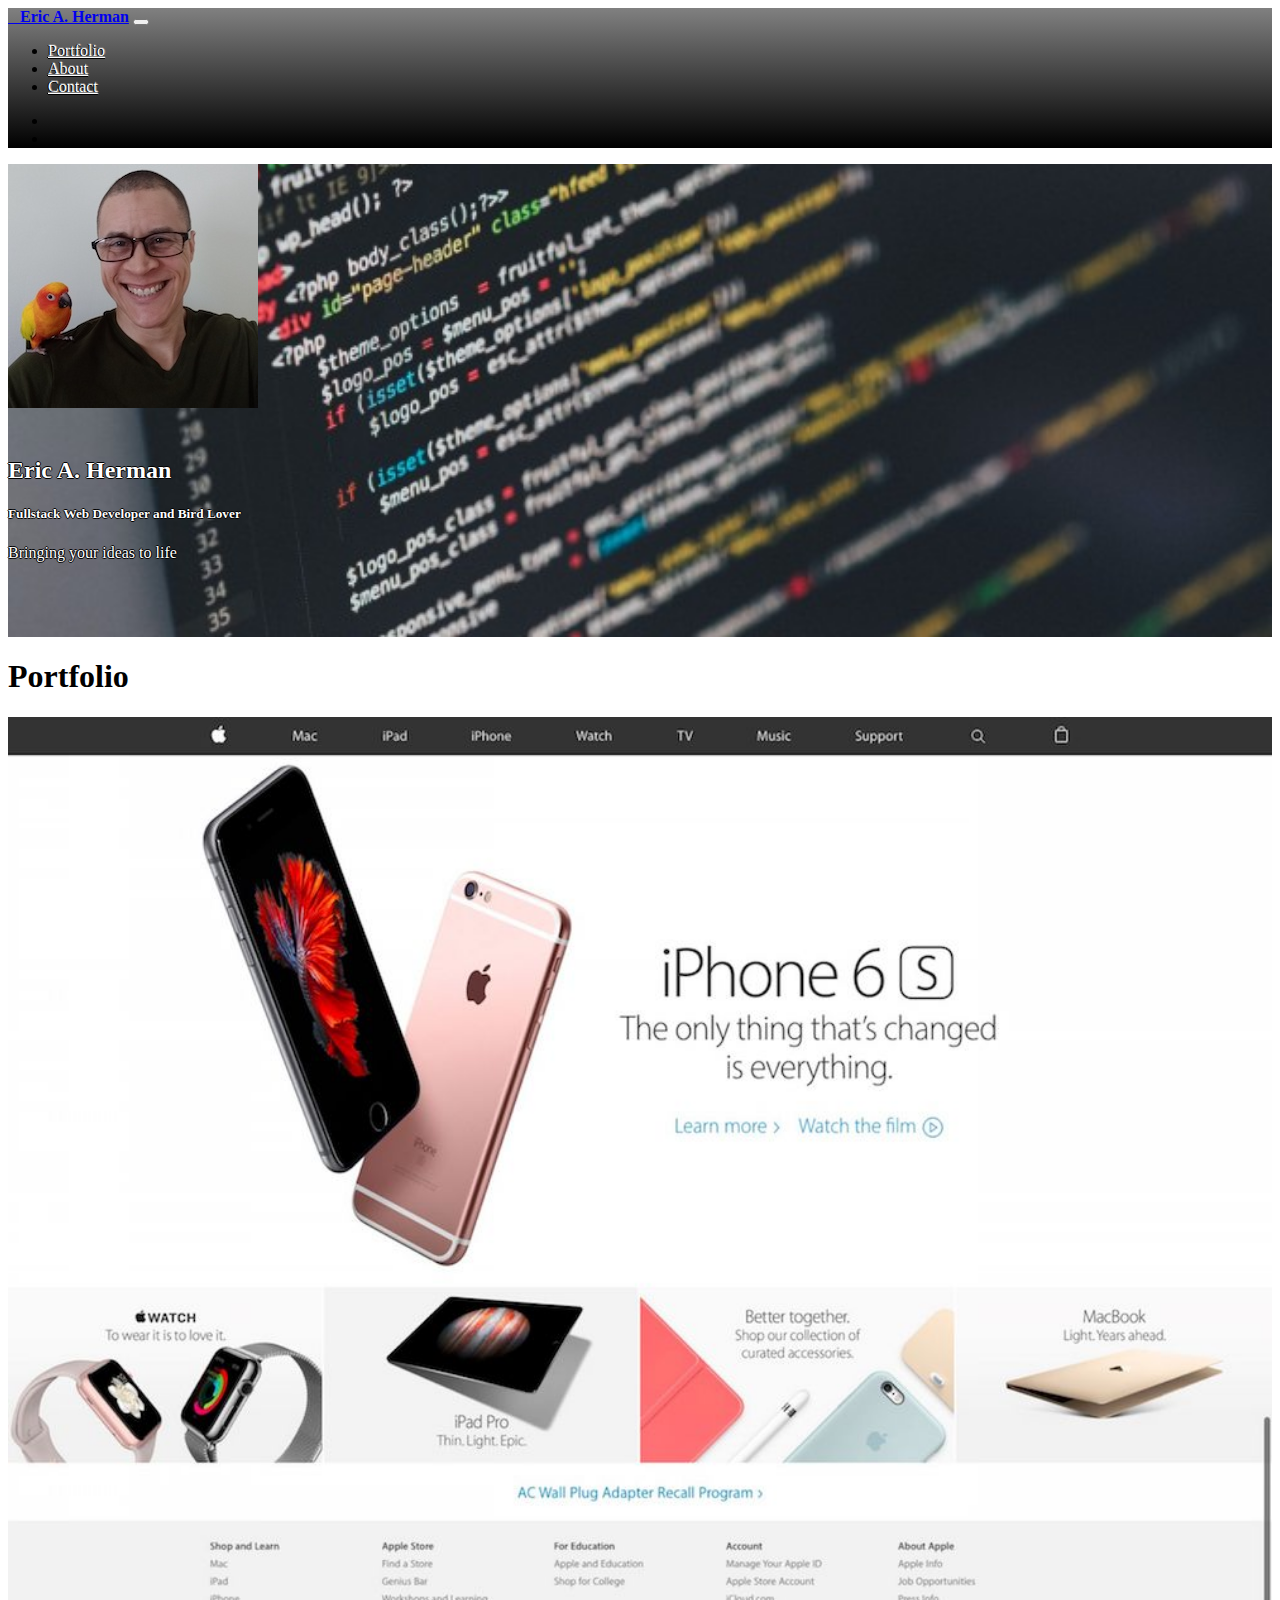
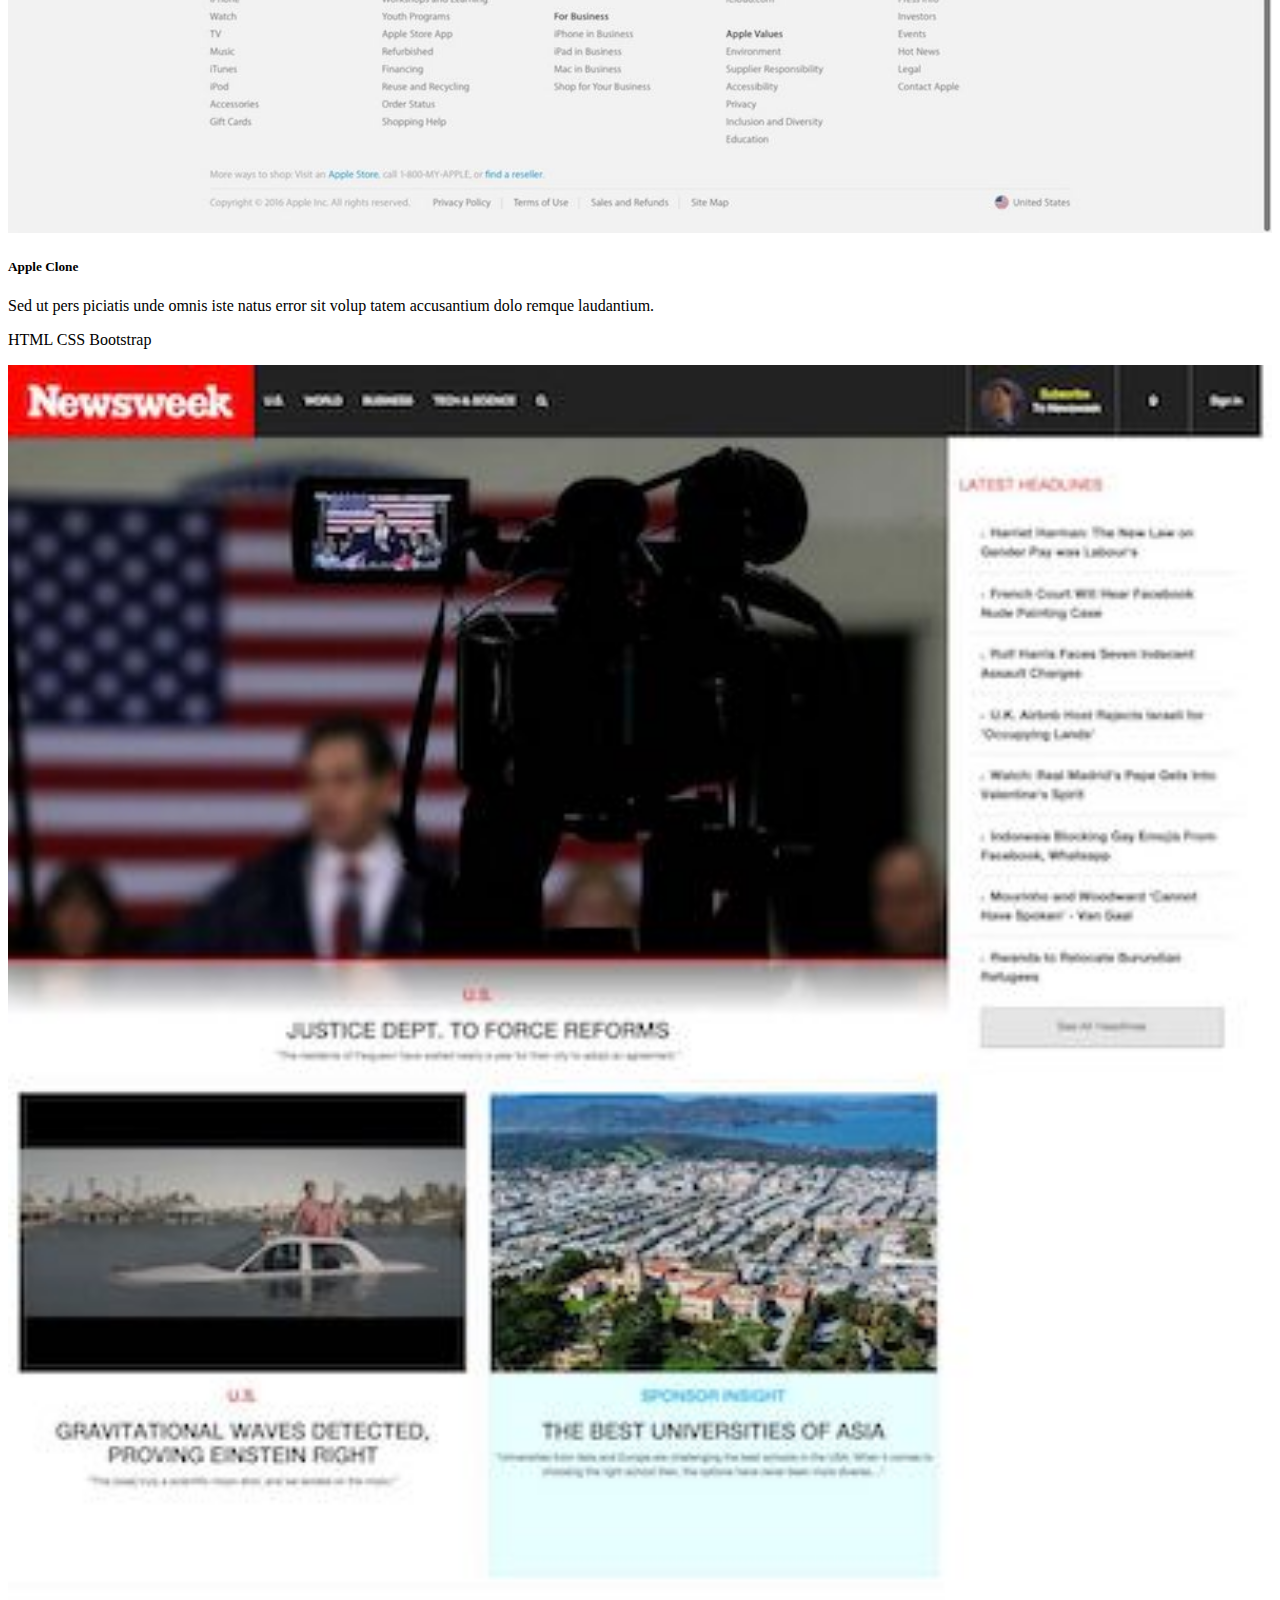
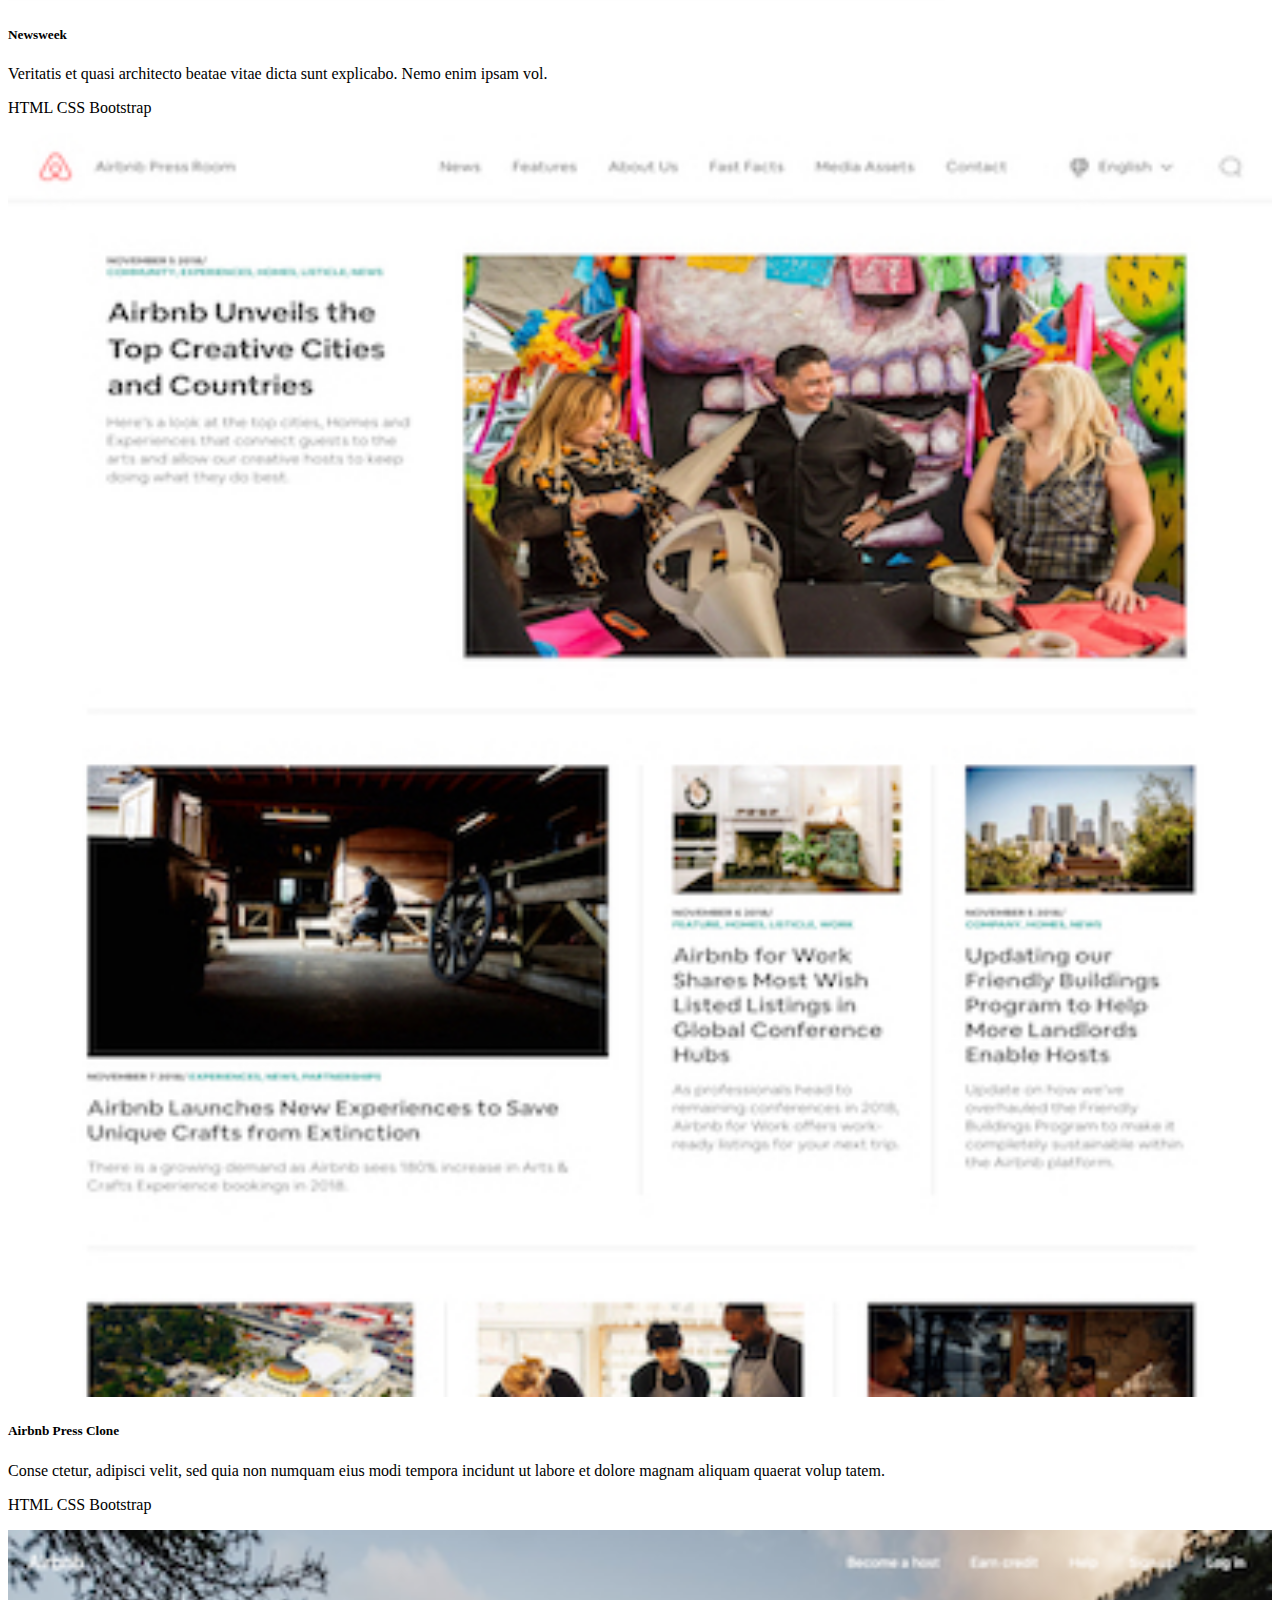
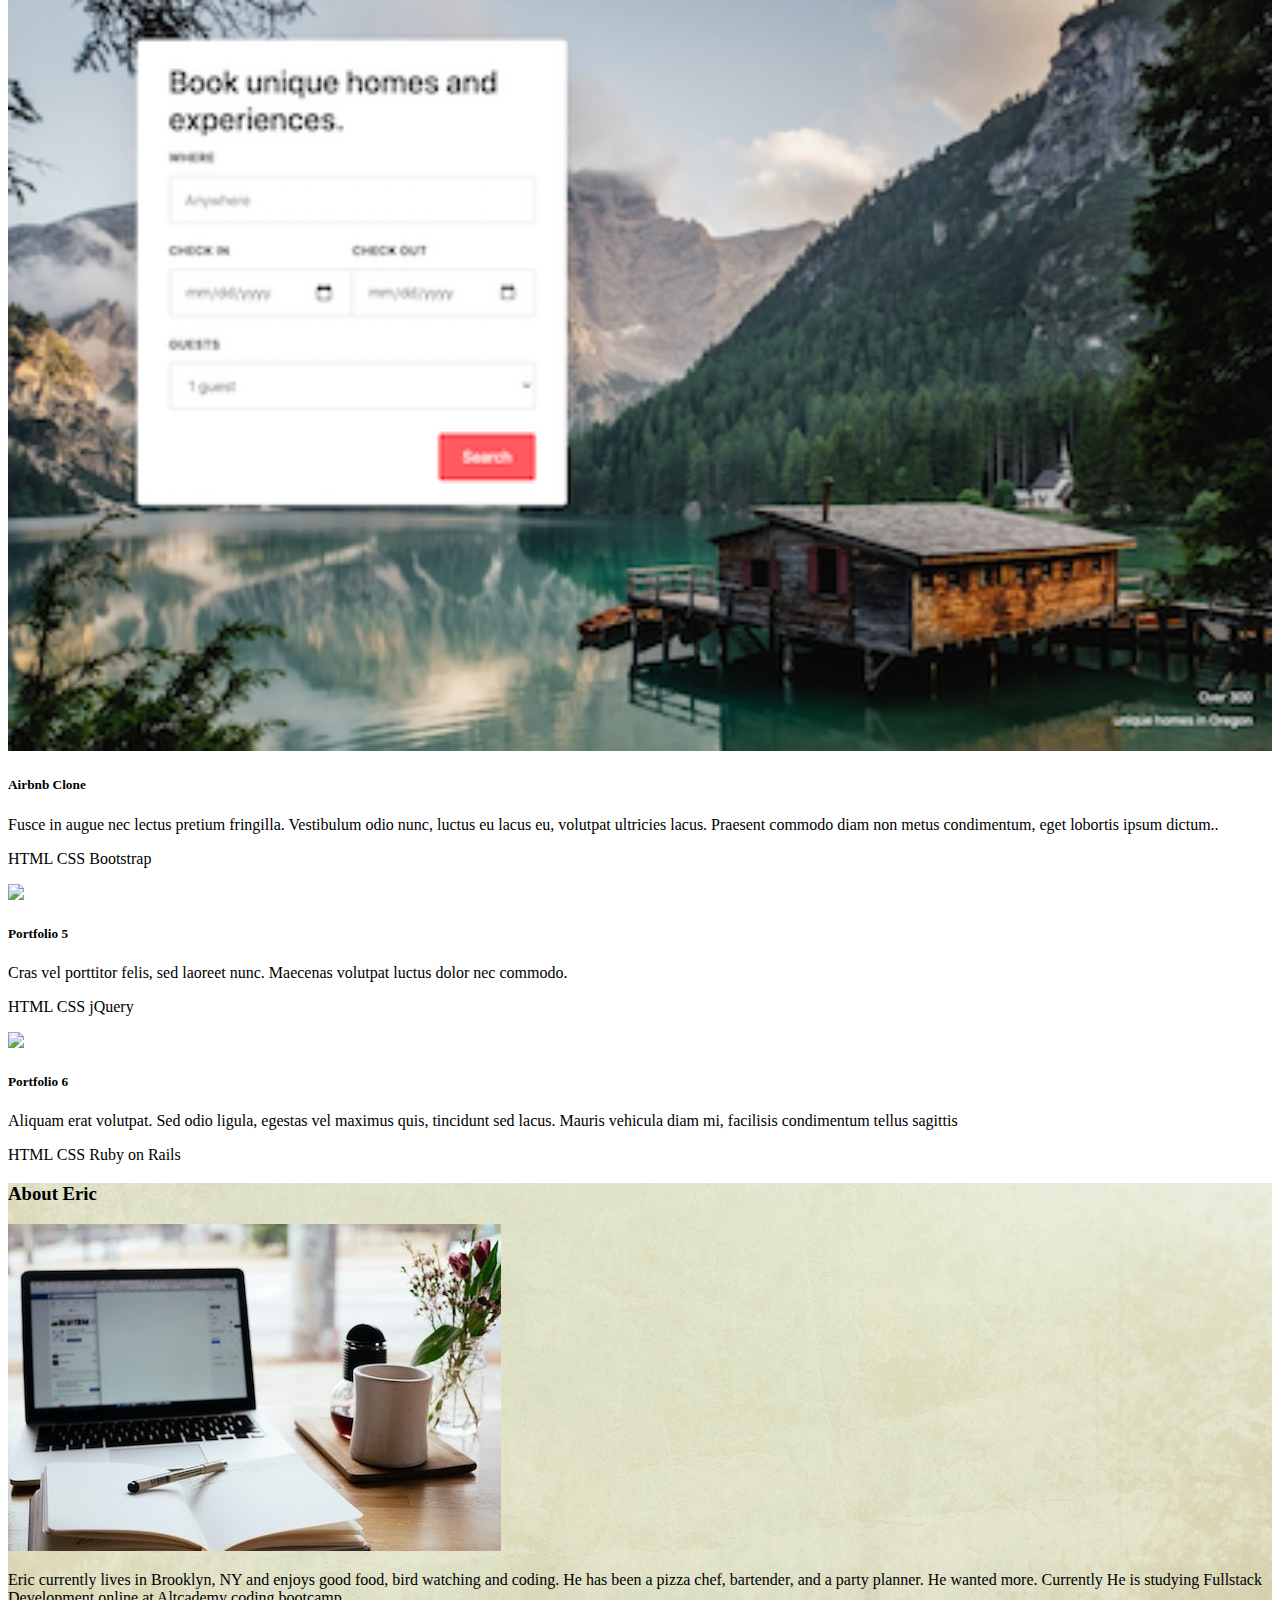
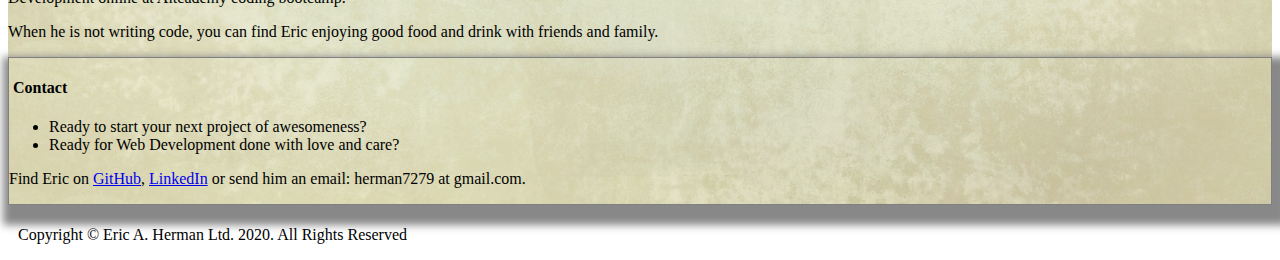
==== commit 77b7a0d9: "final. Deleted commented out code.  Fixed typos in About Section." ====
--- a/index.html
+++ b/index.html
@@ -125,13 +125,12 @@
         </div>
       </div>
     </div>
-    <!-- <hr /> -->
+
     <!-- About Eric Section -->
     <div class="container-fluid about-section mt-0 border-about-custom pb-5">
       <div class="row">
         <div class="col-xs-12 m-auto">
           <div class="p-4">
-            <!-- <i class="fas fa-laptop-code fa-3x float-left pr-1 pb-3"></i> -->
             <i class="fas fa-download fa-2x"></i>
             <h3 class="float-right pl-3" id="about">About Eric</h3>
           </div>
@@ -145,7 +144,7 @@
         </div>
          <!-- text for about section -->
         <div class="col-xs-6 col-sm-6 col-lg-5 pt-2">
-          <p>Eric currently lives in Brooklyn NY and enjoys good food, bird watching and coding. He has been a pizza chef, bartender, and a party planner. He wanted more. Currently He is studying Fullstack Development online at Altcademy coding bootcamp.</p>
+          <p>Eric currently lives in Brooklyn, NY and enjoys good food, bird watching and coding. He has been a pizza chef, bartender, and a party planner. He wanted more. Currently He is studying Fullstack Development online at Altcademy coding bootcamp.</p>
           <p>When he is not writing code, you can find Eric enjoying good food and drink with friends and family.</p>
           <div class="contact-styles pl-2 pt-2">
             <h4><i class="fas fa-code-branch"></i>&nbsp;Contact</h4>
--- a/style.css
+++ b/style.css
@@ -30,7 +30,6 @@
 }
 .border-about-custom {
   border: 1px red;
-  /* height: 600px; */
 }
 .text-custom a {
   color: white !important;
@@ -42,8 +41,6 @@
 }
 .contact-styles {
   border: 1px solid grey;
-  /* box-shadow: 15px white; */
-  /* box-shadow: 5px 10px 18px white; */
   box-shadow: 5px 10px 8px 10px #888888;
 }
 footer {
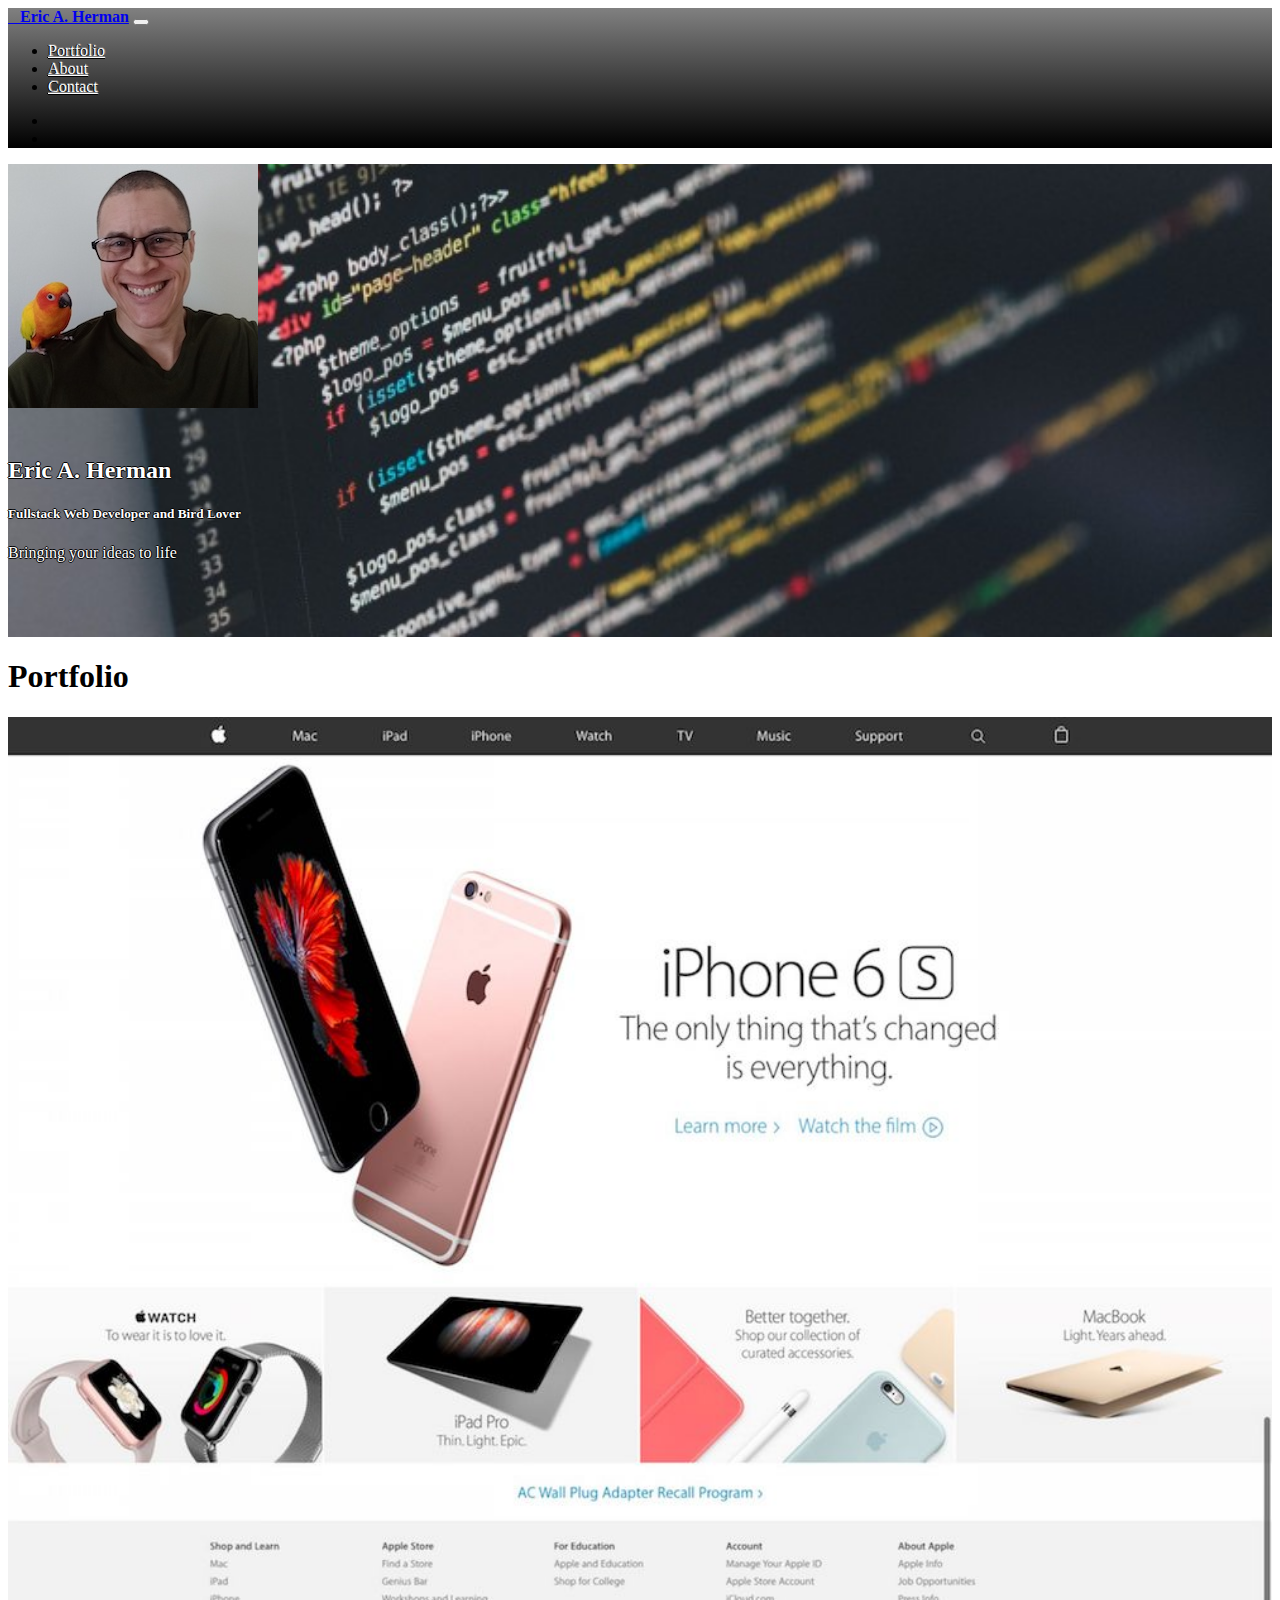
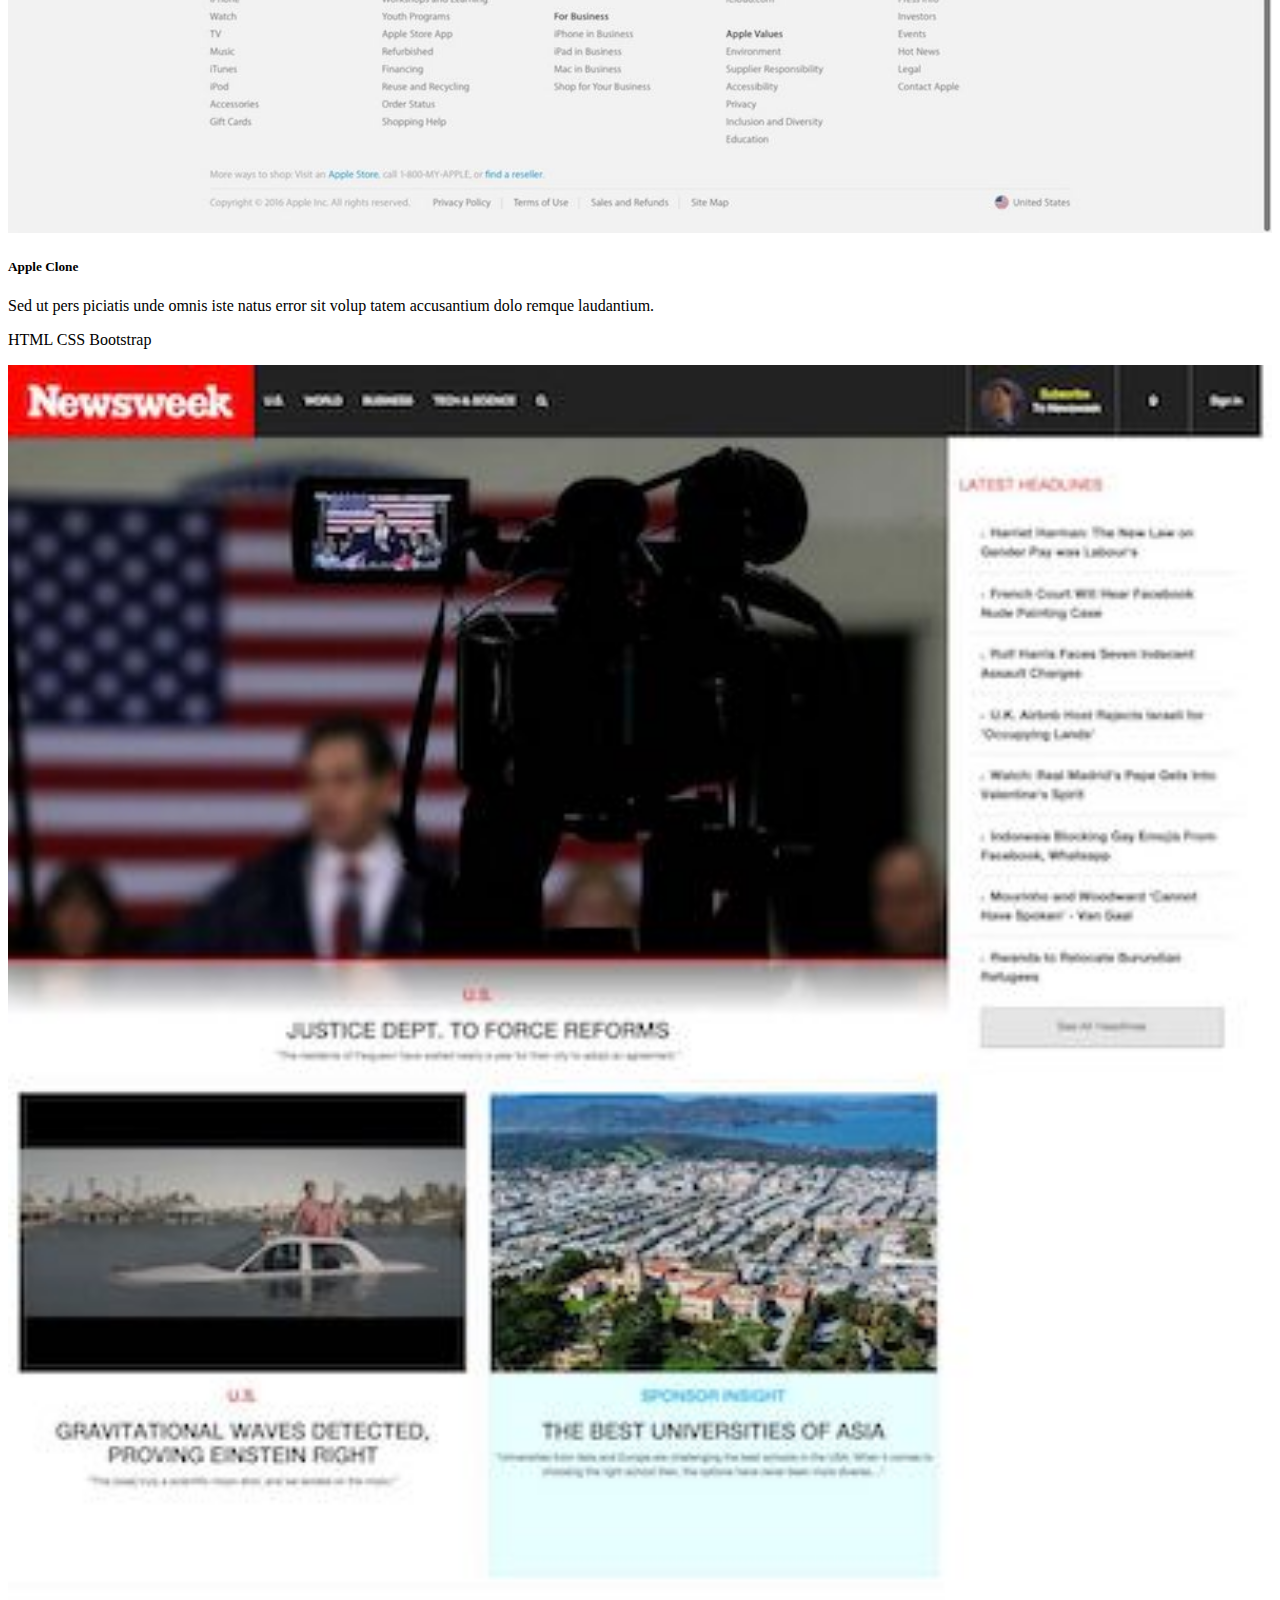
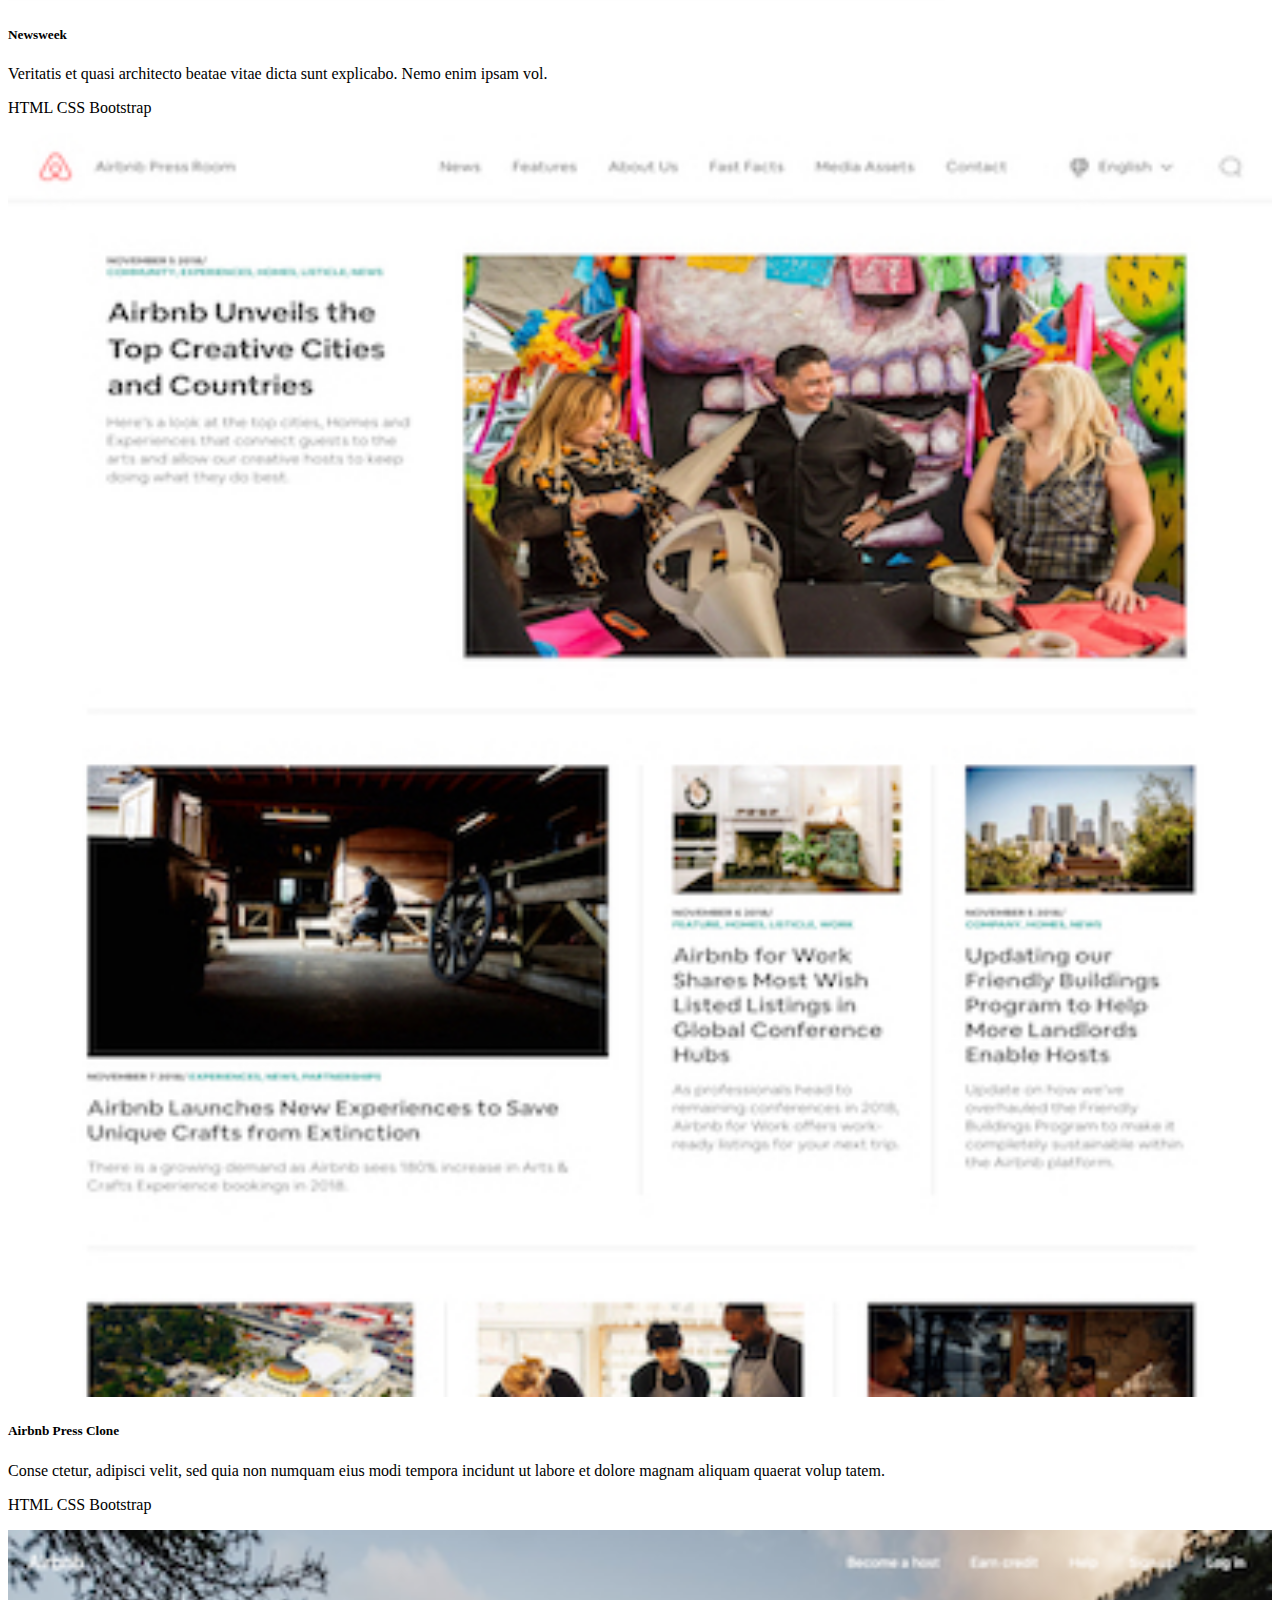
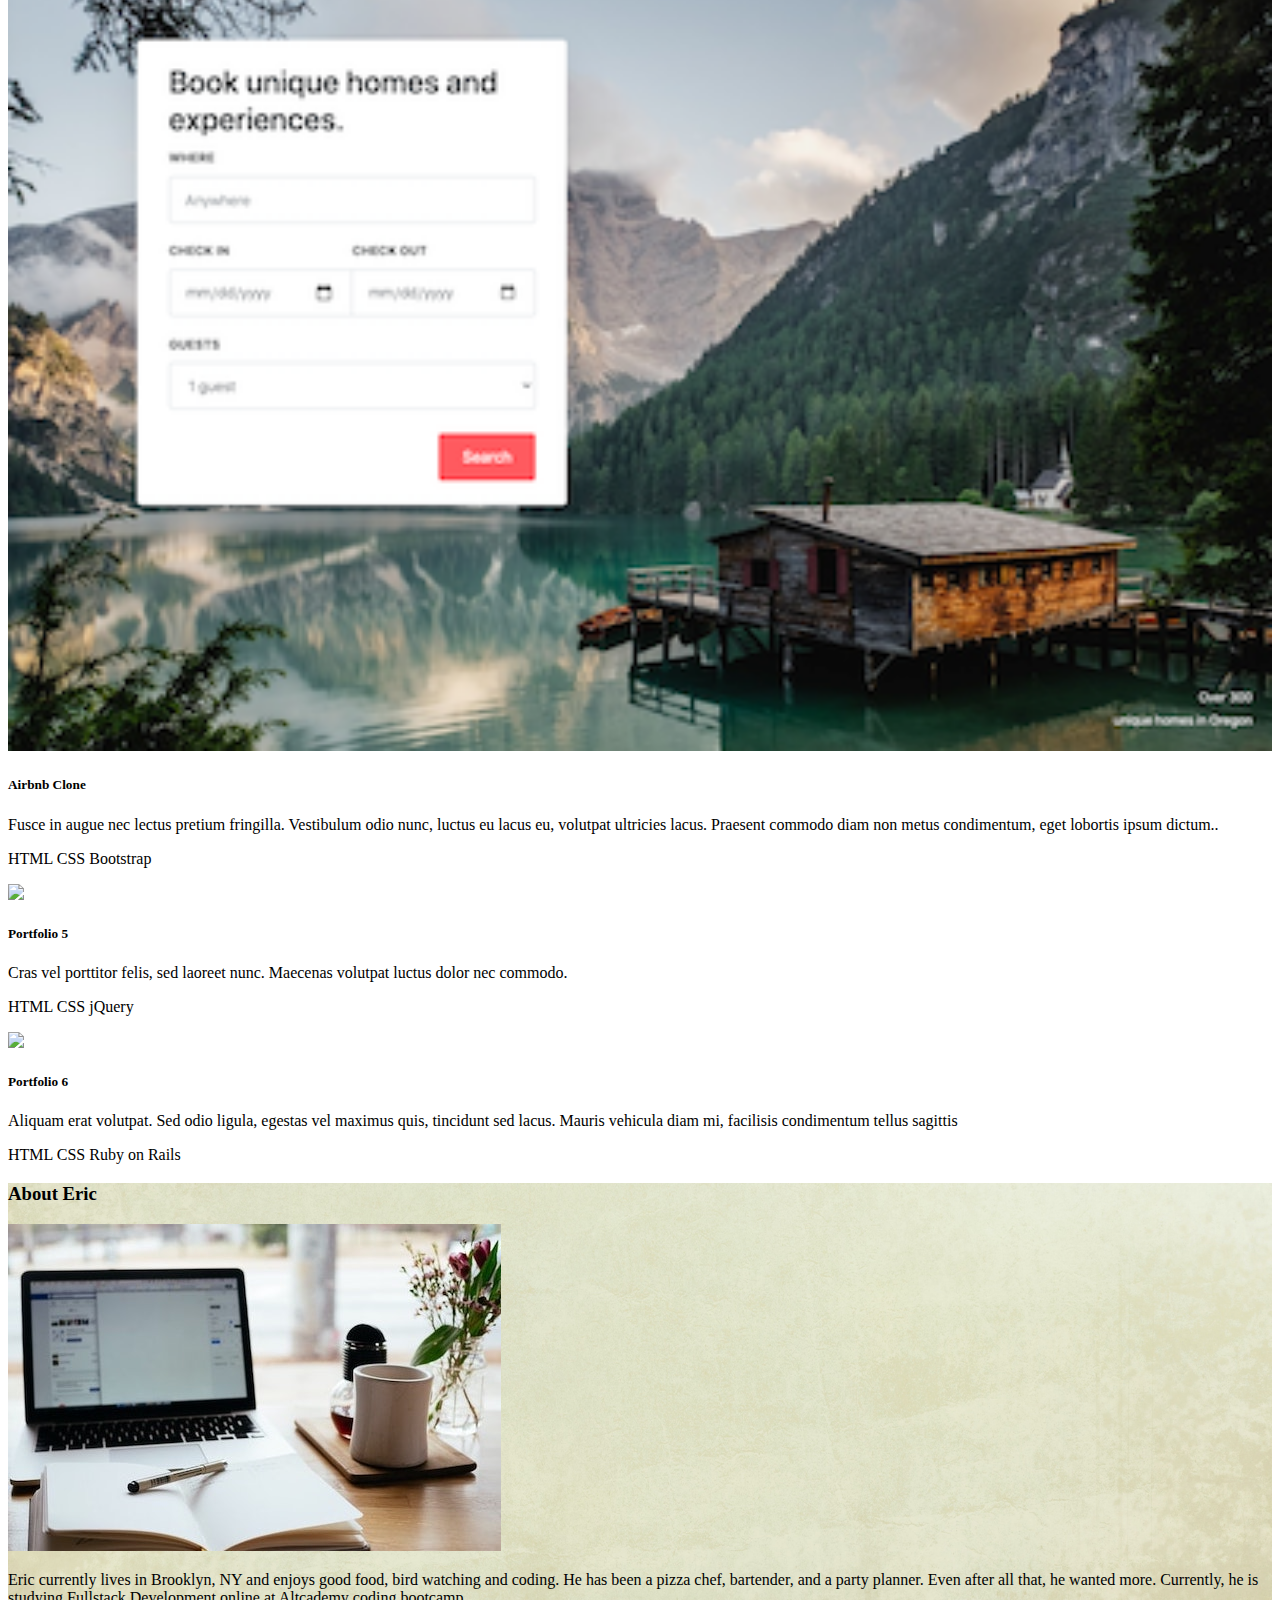
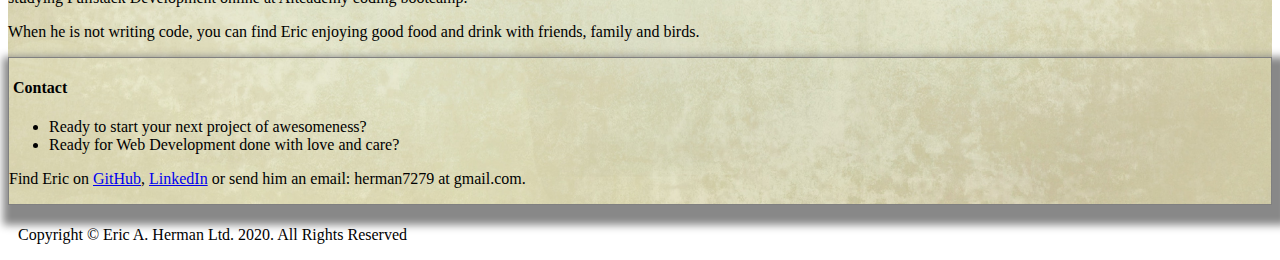
==== commit d7428ae2: "adjusted contact section" ====
--- a/index.html
+++ b/index.html
@@ -1,7 +1,6 @@
 <!doctype html>
 <html lang="en">
   <head>
-
     <meta charset="utf-8">
     <meta name="viewport" content="width=device-width, initial-scale=1, shrink-to-fit=no">
 
@@ -139,24 +138,29 @@
       <!-- About Eric -->
       <div class="row">
         <!-- image for about section -->
-        <div class="col-xs-6 col-sm-6 col-lg-6 text-center">
+        <div class="col-xs-6 col-sm-6 col-lg-6 text-center h-auto">
           <img src="./images/laptop-coffee-table.jpg" class="img-fluid rounded">
         </div>
+
          <!-- text for about section -->
         <div class="col-xs-6 col-sm-6 col-lg-5 pt-2">
-          <p>Eric currently lives in Brooklyn, NY and enjoys good food, bird watching and coding. He has been a pizza chef, bartender, and a party planner. He wanted more. Currently He is studying Fullstack Development online at Altcademy coding bootcamp.</p>
-          <p>When he is not writing code, you can find Eric enjoying good food and drink with friends and family.</p>
-          <div class="contact-styles pl-2 pt-2">
-            <h4><i class="fas fa-code-branch"></i>&nbsp;Contact</h4>
-            <ul>
-              <li>Ready to start your next project of awesomeness?</li>
-              <li>Ready for Web Development done with love and care?</li>
-            </ul>
+          <p>Eric currently lives in Brooklyn, NY and enjoys good food, bird watching and coding. He has been a pizza chef, bartender, and a party planner. Even after all that, he wanted more. Currently, he is studying Fullstack Development online at Altcademy coding bootcamp.</p>
+          <p>When he is not writing code, you can find Eric enjoying good food and drink with friends, family and birds.</p>
 
-            <div>
-                <p class="pb-3 text-center" id="contact">Find Eric on <a href="https://github.com/eric5605">GitHub</a>, <a href="https://www.linkedin.com/feed/">LinkedIn</a> or send him an email: herman7279 at gmail.com.</p>
-            </div>
-          </div>
+        </div>
+        <!-- contact section -->
+
+
+      </div>
+      <div class="contact-styles col-lg-7 mx-auto mt-5 pt-3">
+        <h4><i class="fas fa-code-branch"></i>&nbsp;Contact</h4>
+        <ul>
+          <li>Ready to start your next project of awesomeness?</li>
+          <li>Ready for Web Development done with love and care?</li>
+        </ul>
+
+        <div>
+            <p class="pb-3" id="contact">Find Eric on <a href="https://github.com/eric5605">GitHub</a>, <a href="https://www.linkedin.com/feed/">LinkedIn</a> or send him an email: herman7279 at gmail.com.</p>
         </div>
       </div>
     </div>
@@ -164,7 +168,7 @@
     <!-- footer -->
     <footer class="container-fluid bg-light">
       <div class="row">
-        <div class="col-lg-12">
+        <div class="col-sm-6">
           <p class="small text-right mt-2">
             Copyright © Eric A. Herman Ltd. 2020. All Rights Reserved
           </p>
--- a/style.css
+++ b/style.css
@@ -26,7 +26,6 @@
   background-image: url(./images/wall-off-yellow.jpg);
   background-size: cover;
   background-position: center bottom;
-
 }
 .border-about-custom {
   border: 1px red;
